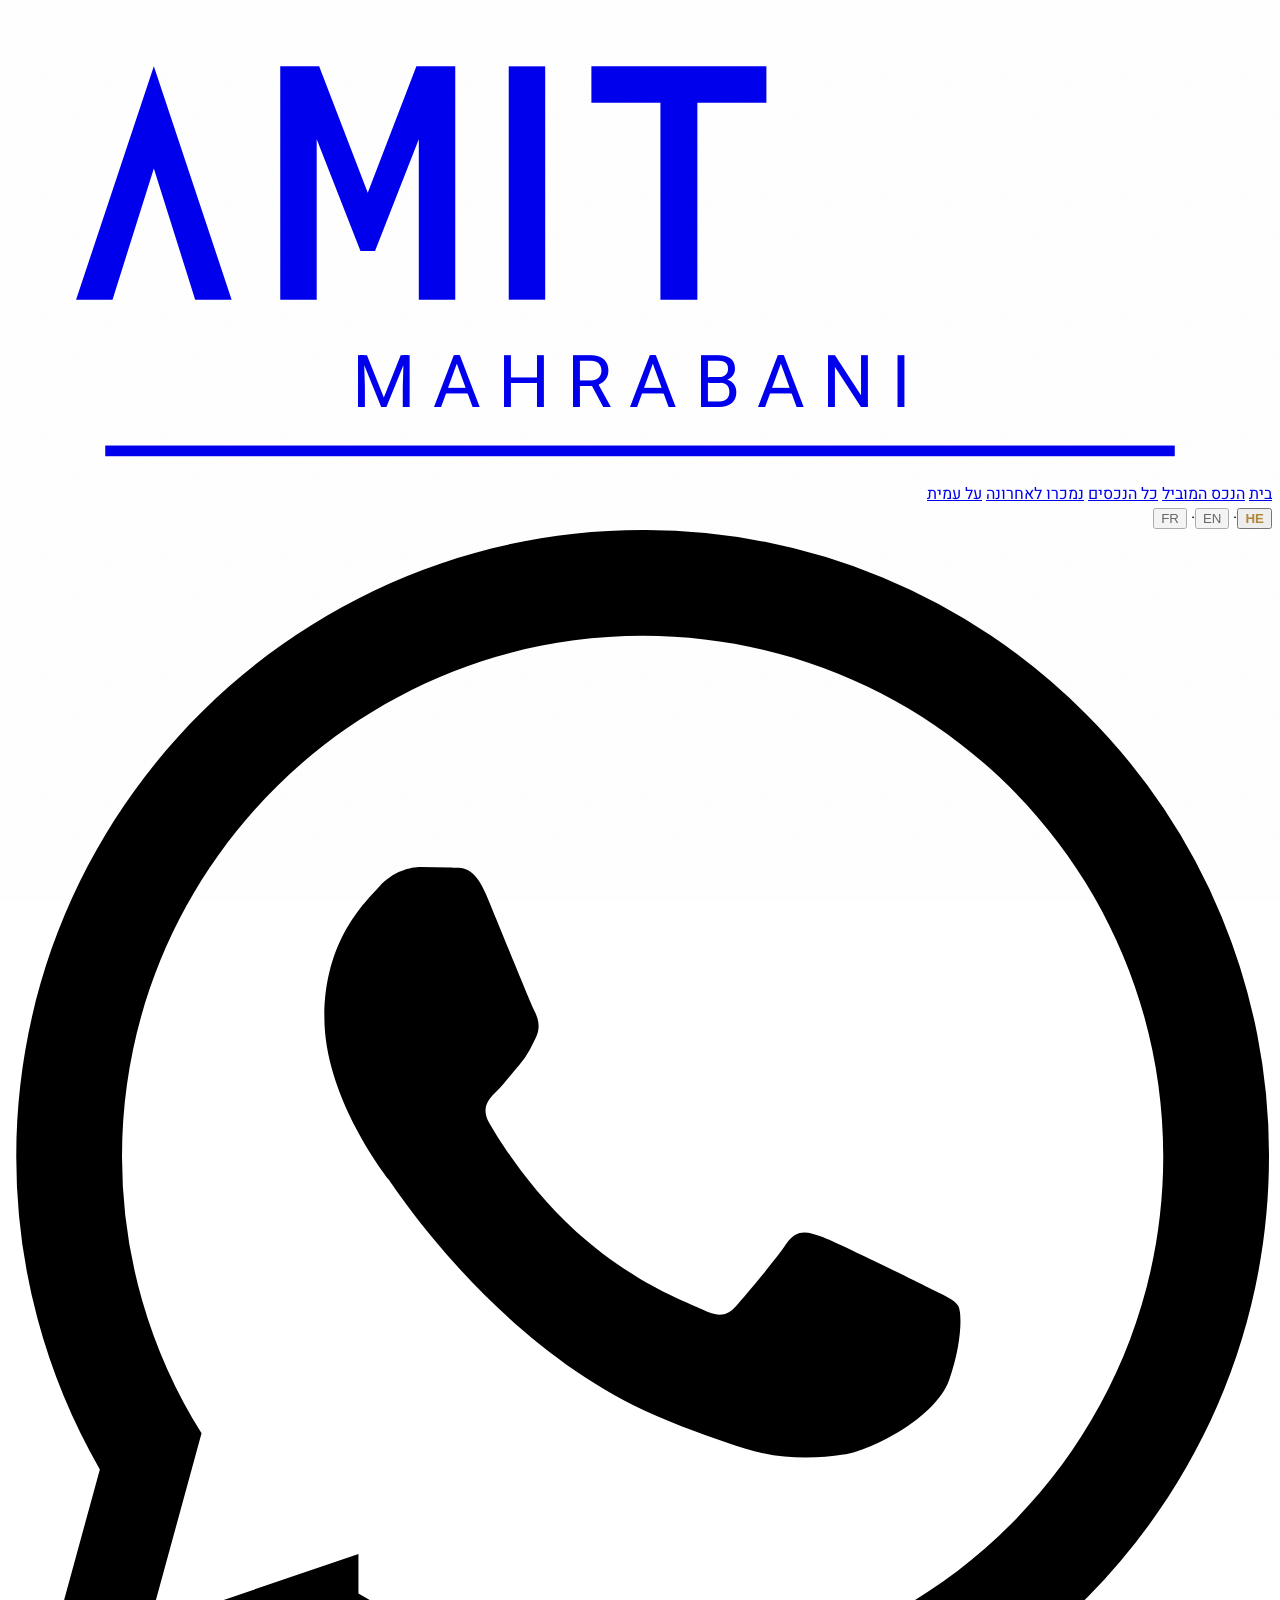
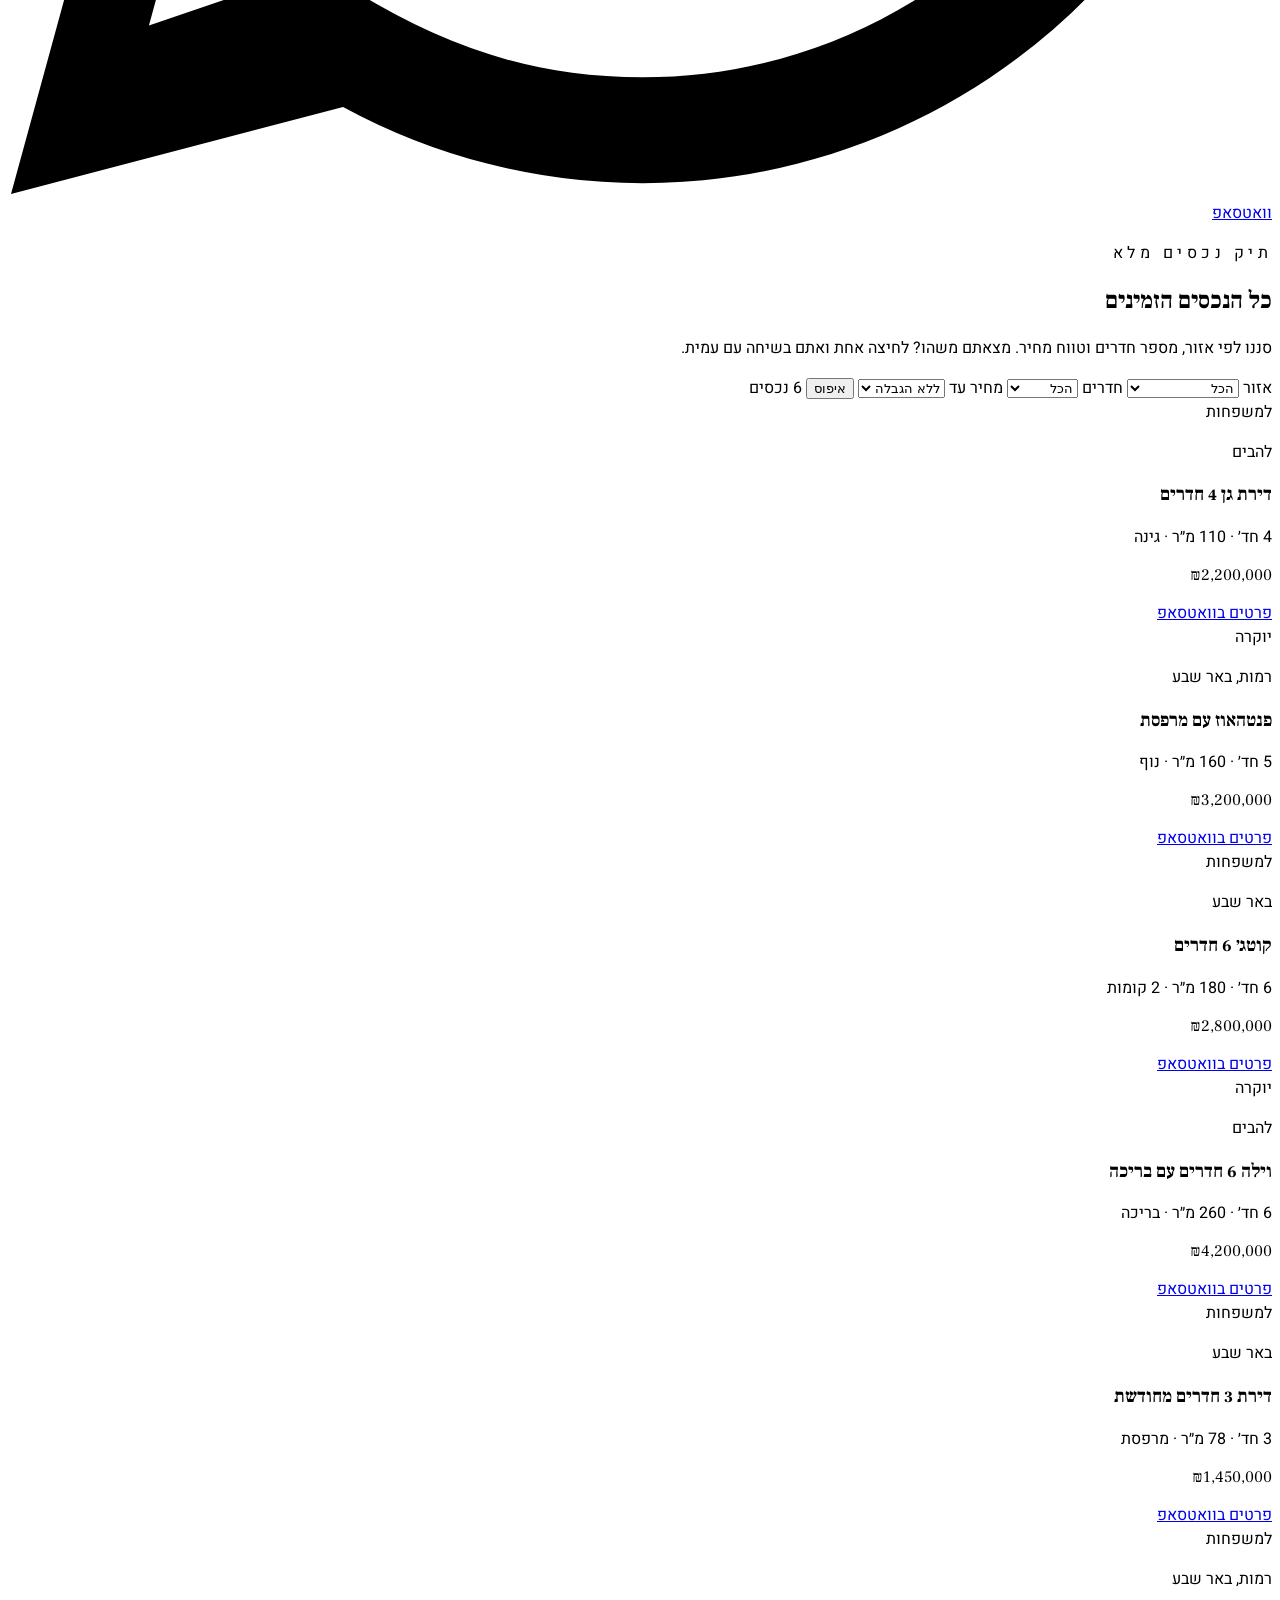
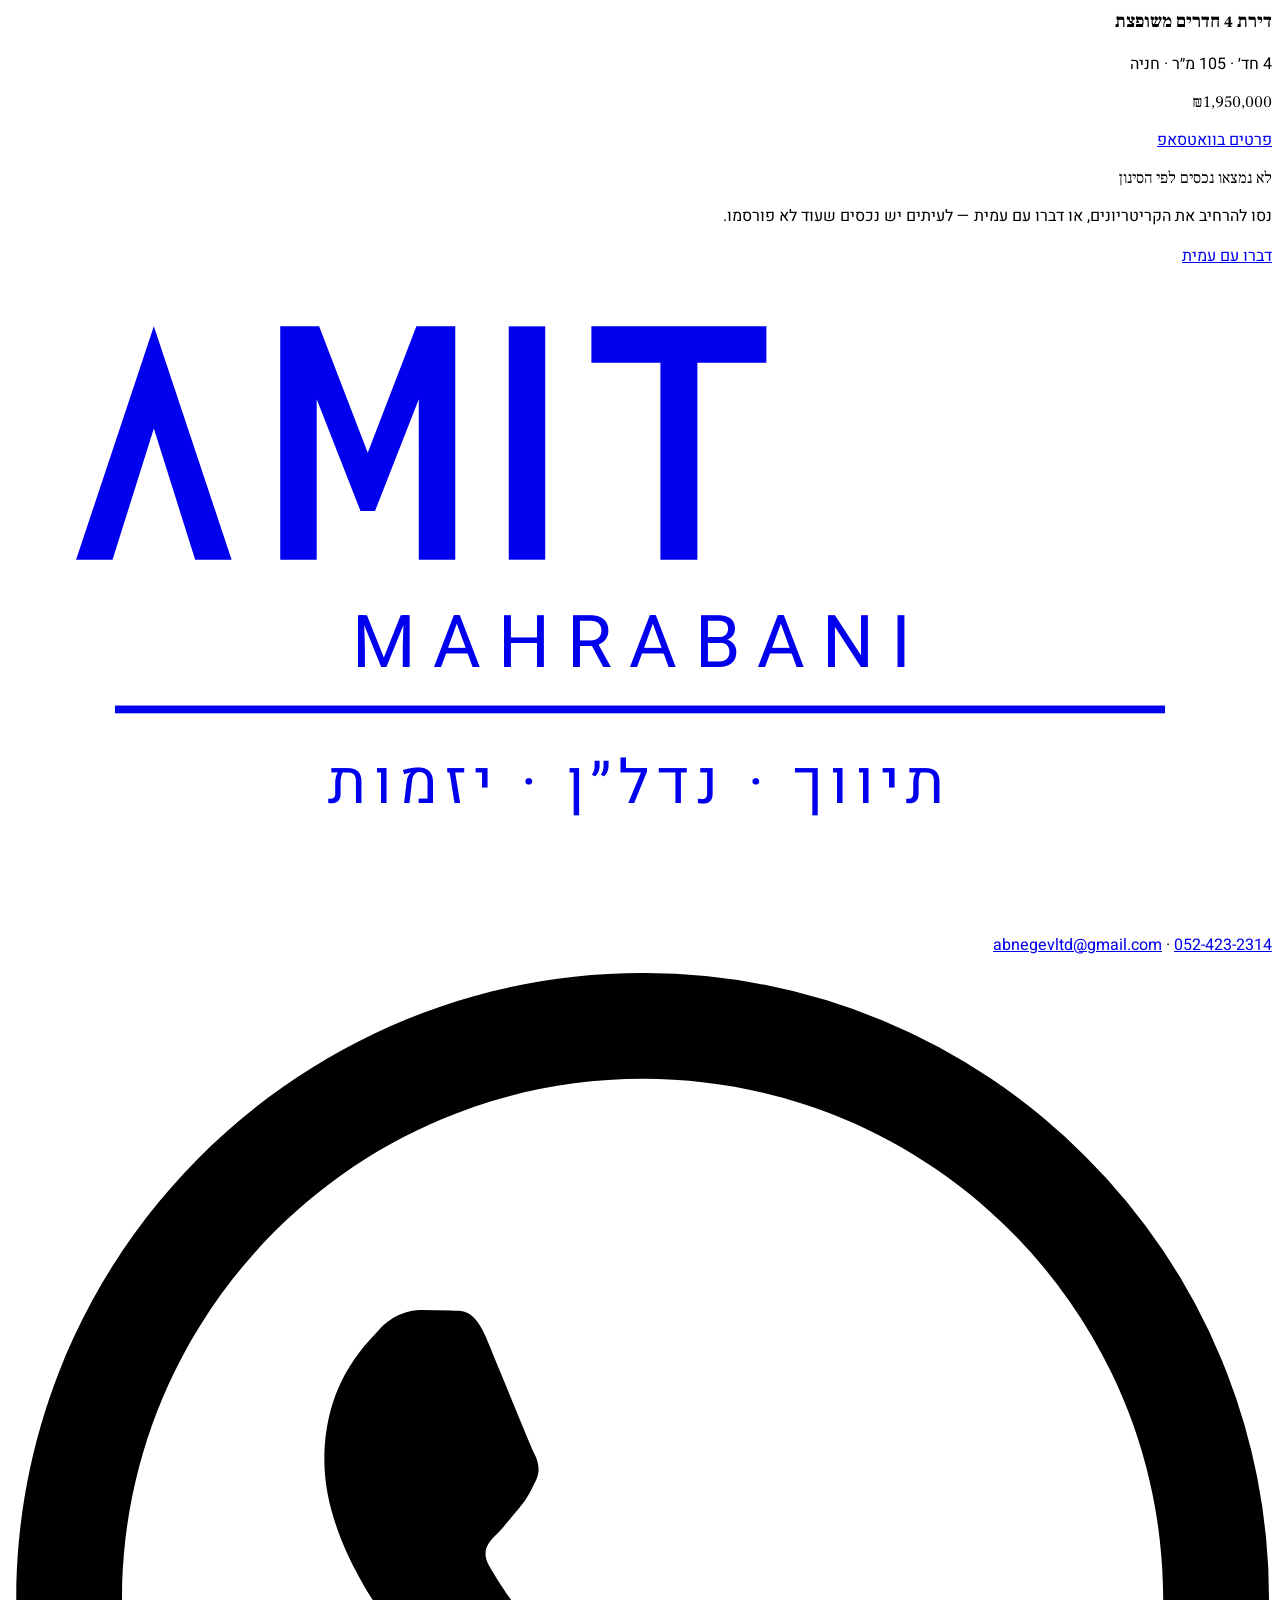
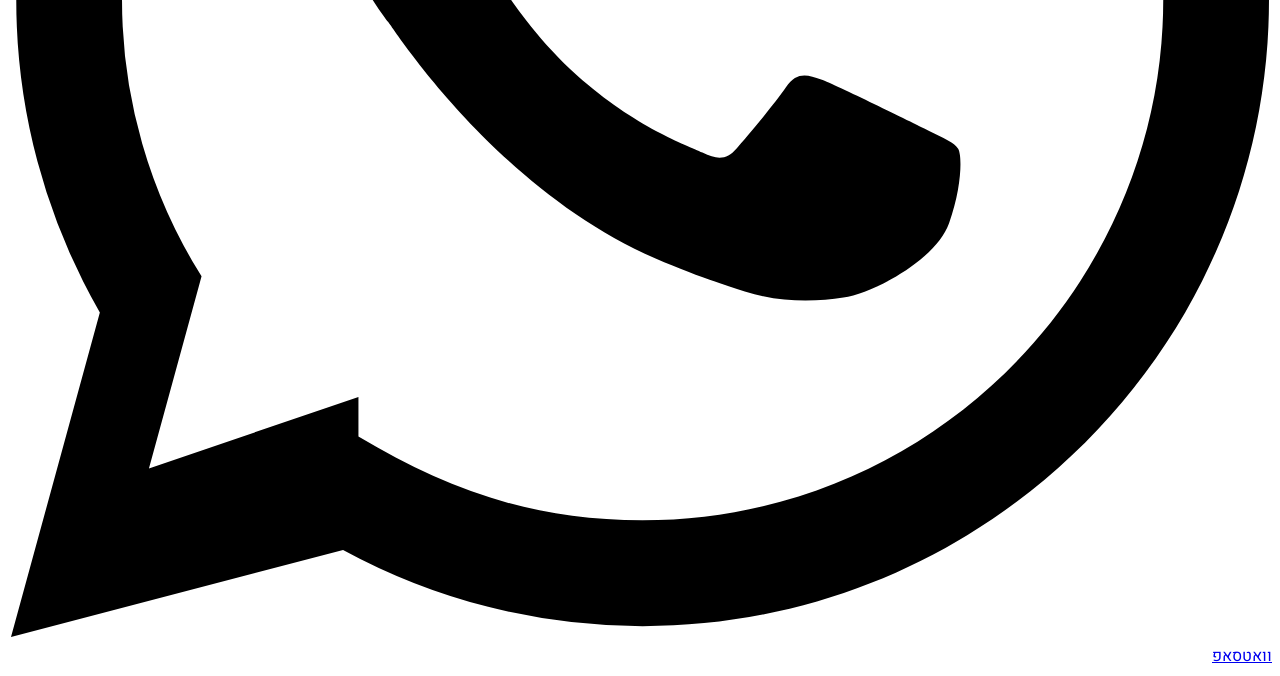
==== listings.html @ 1c0481a1 "Ivory editorial redesign + real logo/tagline + Jerusalem skyline" ====
<!DOCTYPE html>
<html lang="he" dir="rtl">
<head>
  <meta charset="UTF-8" />
  <meta name="viewport" content="width=device-width, initial-scale=1.0" />
  <title>כל הנכסים — עמית מהרבני נדל״ן</title>
  <meta name="description" content="כל הנכסים הזמינים למכירה בלהבים, רמות ובאר שבע. סינון לפי אזור, חדרים ומחיר." />

  <script src="https://cdn.tailwindcss.com"></script>
  <link rel="preconnect" href="https://fonts.googleapis.com" />
  <link rel="preconnect" href="https://fonts.gstatic.com" crossorigin />
  <link href="https://fonts.googleapis.com/css2?family=Frank+Ruhl+Libre:wght@400;500;700;900&family=Heebo:wght@300;400;500;700&family=Cormorant+Garamond:wght@500;600;700&display=swap" rel="stylesheet" />
  <script>
    tailwind.config = { theme: { extend: {
      colors: { ink:'#1c1a17', sand:'#f4efe7', stone:'#e7ddcd', gold:'#b08938', 'gold-d':'#8c6c2a', olive:'#4a4a3c' },
      fontFamily: { display:['"Frank Ruhl Libre"','serif'], body:['"Heebo"','sans-serif'] },
    } } };
  </script>
  <style>
    body{font-family:'Heebo',sans-serif;}
    .font-display{font-family:'Frank Ruhl Libre',serif;}
    html[lang="en"] .font-display, html[lang="fr"] .font-display{font-family:'Cormorant Garamond',serif;}
    .grain::before{content:"";position:absolute;inset:0;pointer-events:none;background-image:url("data:image/svg+xml,%3Csvg xmlns='http://www.w3.org/2000/svg' width='120' height='120'%3E%3Cfilter id='n'%3E%3CfeTurbulence type='fractalNoise' baseFrequency='0.85' numOctaves='3'/%3E%3C/filter%3E%3Crect width='100%25' height='100%25' filter='url(%23n)' opacity='0.04'/%3E%3C/svg%3E");mix-blend-mode:multiply;}
    .hairline{letter-spacing:.28em;}
    .lang-btn{opacity:.6;} .lang-btn.active{opacity:1;font-weight:700;color:#b08938;}
  </style>
</head>

<body class="bg-sand text-ink antialiased">

  <!-- NAV -->
  <header class="sticky top-0 z-40 border-b border-stone bg-sand/95 text-ink backdrop-blur">
    <div class="mx-auto flex max-w-7xl items-center justify-between px-5 py-3 md:px-8">
      <a href="index.html" aria-label="עמית מהרבני נדל״ן" class="block">
        <svg viewBox="0 0 260 96" class="h-12 w-auto" fill="currentColor" aria-hidden="true"><g><path d="M14 60 L30 12 L46 60 L38.5 60 L30 33 L21.5 60 Z"/><path d="M56 60 L56 12 L64 12 L74 38 L84 12 L92 12 L92 60 L84.5 60 L84.5 27 L75.5 50 L72.5 50 L63.5 27 L63.5 60 Z"/><rect x="103" y="12" width="7.5" height="48"/><path d="M120 12 L156 12 L156 19.5 L141.8 19.5 L141.8 60 L134.2 60 L134.2 19.5 L120 19.5 Z"/></g><text x="130" y="82" text-anchor="middle" font-family="'Futura','Century Gothic','Heebo',sans-serif" font-size="15" letter-spacing="3.5">MAHRABANI</text><rect x="20" y="90" width="220" height="2.2"/></svg>
      </a>
      <nav class="hidden items-center gap-7 text-sm md:flex">
        <a href="index.html" class="hover:text-gold transition" data-i18n="nav.home">בית</a>
        <a href="index.html#flagship" class="hover:text-gold transition" data-i18n="nav.flagship">הנכס המוביל</a>
        <a href="listings.html" class="font-semibold text-gold" data-i18n="nav.all">כל הנכסים</a>
        <a href="index.html#sold" class="hover:text-gold transition" data-i18n="nav.sold">נמכרו לאחרונה</a>
        <a href="index.html#about" class="hover:text-gold transition" data-i18n="nav.about">על עמית</a>
      </nav>
      <div class="flex items-center gap-4">
        <div class="flex items-center gap-2 text-xs" id="lang-switch">
          <button class="lang-btn" data-lang="he">HE</button><span class="opacity-30">·</span>
          <button class="lang-btn" data-lang="en">EN</button><span class="opacity-30">·</span>
          <button class="lang-btn" data-lang="fr">FR</button>
        </div>
        <a href="#" data-wa-main target="_blank" rel="noopener" class="hidden items-center gap-2 rounded-full bg-[#25D366] px-5 py-2.5 text-sm font-medium text-white shadow-lg shadow-black/10 transition hover:brightness-105 sm:inline-flex">
          <svg viewBox="0 0 24 24" class="h-5 w-5 fill-current"><path d="M.057 24l1.687-6.163a11.867 11.867 0 01-1.587-5.946C.16 5.335 5.495 0 12.05 0a11.817 11.817 0 018.413 3.488 11.824 11.824 0 013.48 8.414c-.003 6.557-5.338 11.892-11.893 11.892a11.9 11.9 0 01-5.688-1.448L.057 24zm6.597-3.807c1.676.995 3.276 1.591 5.392 1.592 5.448 0 9.886-4.434 9.889-9.885.002-5.462-4.415-9.89-9.881-9.892-5.452 0-9.887 4.434-9.889 9.884a9.86 9.86 0 001.51 5.26l-.999 3.648 3.978-1.359zm11.387-5.464c-.074-.124-.272-.198-.57-.347-.297-.149-1.758-.868-2.031-.967-.272-.099-.47-.149-.669.149-.198.297-.768.967-.941 1.165-.173.198-.347.223-.644.074-.297-.149-1.255-.462-2.39-1.475-.883-.788-1.48-1.761-1.653-2.059-.173-.297-.018-.458.13-.606.134-.133.297-.347.446-.521.151-.172.2-.296.3-.495.099-.198.05-.372-.025-.521-.075-.148-.669-1.611-.916-2.206-.242-.579-.487-.501-.669-.51l-.57-.01c-.198 0-.52.074-.792.372s-1.04 1.016-1.04 2.479 1.065 2.876 1.213 3.074c.149.198 2.095 3.2 5.076 4.487.71.306 1.263.489 1.694.626.712.226 1.36.194 1.872.118.571-.085 1.758-.719 2.006-1.413.248-.695.248-1.29.173-1.414z"/></svg>
          <span data-i18n="nav.waShort">וואטסאפ</span>
        </a>
      </div>
    </div>
  </header>

  <!-- PAGE HEADER — light editorial -->
  <section class="relative grain border-b border-stone bg-sand py-14 md:py-20">
    <div class="mx-auto max-w-7xl px-5 md:px-8">
      <p class="hairline mb-3 text-xs font-medium uppercase text-gold" data-i18n="ll.kicker">תיק נכסים מלא</p>
      <h1 class="font-display text-4xl font-bold text-ink md:text-5xl" data-i18n="ll.title">כל הנכסים הזמינים</h1>
      <div class="mt-5 h-px w-14 bg-gold"></div>
      <p class="mt-5 max-w-2xl text-olive" data-i18n="ll.sub">סננו לפי אזור, מספר חדרים וטווח מחיר. מצאתם משהו? לחיצה אחת ואתם בשיחה עם עמית.</p>
    </div>
  </section>

  <!-- FILTER BAR -->
  <div class="sticky top-[72px] z-30 border-b border-stone bg-sand/95 backdrop-blur">
    <div class="mx-auto flex max-w-7xl flex-wrap items-end gap-4 px-5 py-4 md:px-8">
      <label class="flex flex-col gap-1 text-xs font-medium text-olive" data-i18n="ll.f.area">אזור
        <select id="f-area" class="min-w-[150px] rounded-lg border border-stone bg-white px-3 py-2 text-sm text-ink">
          <option value="" data-i18n="ll.all">הכל</option>
          <option value="lehavim" data-i18n="area.lehavim">להבים</option>
          <option value="ramot" data-i18n="area.ramot">רמות, באר שבע</option>
          <option value="beersheva" data-i18n="area.beersheva">באר שבע</option>
        </select>
      </label>
      <label class="flex flex-col gap-1 text-xs font-medium text-olive" data-i18n="ll.f.rooms">חדרים
        <select id="f-rooms" class="min-w-[120px] rounded-lg border border-stone bg-white px-3 py-2 text-sm text-ink">
          <option value="" data-i18n="ll.all">הכל</option>
          <option value="3" data-i18n="ll.rooms3">3 ומעלה</option>
          <option value="4" data-i18n="ll.rooms4">4 ומעלה</option>
          <option value="5" data-i18n="ll.rooms5">5 ומעלה</option>
          <option value="6" data-i18n="ll.rooms6">6 ומעלה</option>
        </select>
      </label>
      <label class="flex flex-col gap-1 text-xs font-medium text-olive" data-i18n="ll.f.price">מחיר עד
        <select id="f-price" class="min-w-[150px] rounded-lg border border-stone bg-white px-3 py-2 text-sm text-ink">
          <option value="" data-i18n="ll.nolimit">ללא הגבלה</option>
          <option value="1800000">₪1.8M</option><option value="2500000">₪2.5M</option>
          <option value="3500000">₪3.5M</option><option value="5000000">₪5M</option>
        </select>
      </label>
      <button id="f-reset" class="rounded-lg border border-stone bg-white px-4 py-2 text-sm font-medium transition hover:border-gold hover:text-gold" data-i18n="ll.reset">איפוס</button>
      <span id="count" class="ms-auto self-center text-sm text-olive"></span>
    </div>
  </div>

  <!-- GRID -->
  <main class="bg-white py-12 md:py-16">
    <div class="mx-auto max-w-7xl px-5 md:px-8">
      <div id="grid" class="grid gap-6 sm:grid-cols-2 lg:grid-cols-3">

        <article class="prop group overflow-hidden rounded-2xl bg-sand ring-1 ring-stone transition hover:-translate-y-1 hover:shadow-2xl hover:shadow-ink/10" data-area="lehavim" data-rooms="4" data-price="2200000">
          <div class="relative aspect-[4/3] overflow-hidden"><img src="https://images.unsplash.com/photo-1570129477492-45c003edd2be?q=80&w=1200&auto=format&fit=crop" alt="" class="h-full w-full object-cover transition duration-500 group-hover:scale-105" /><span class="absolute top-3 right-3 rounded-full bg-gold px-3 py-1 text-xs font-semibold text-white" data-i18n="tag.family">למשפחות</span></div>
          <div class="p-5"><p class="text-xs text-gold" data-i18n="area.lehavim">להבים</p><h3 class="mt-1 font-display text-xl font-bold" data-i18n="p1.t">דירת גן 4 חדרים</h3><div class="mt-3 text-sm text-olive" data-i18n="p1.s">4 חד׳ · 110 מ״ר · גינה</div><p class="mt-2 font-display text-lg font-bold">₪2,200,000</p><a href="#" data-wa-main target="_blank" rel="noopener" class="mt-4 inline-flex w-full items-center justify-center gap-2 rounded-full bg-[#25D366] py-2.5 text-sm font-semibold text-white transition hover:brightness-105" data-i18n="card.cta">פרטים בוואטסאפ</a></div>
        </article>

        <article class="prop group overflow-hidden rounded-2xl bg-sand ring-1 ring-stone transition hover:-translate-y-1 hover:shadow-2xl hover:shadow-ink/10" data-area="ramot" data-rooms="5" data-price="3200000">
          <div class="relative aspect-[4/3] overflow-hidden"><img src="https://images.unsplash.com/photo-1605276374104-dee2a0ed3cd6?q=80&w=1200&auto=format&fit=crop" alt="" class="h-full w-full object-cover transition duration-500 group-hover:scale-105" /><span class="absolute top-3 right-3 rounded-full bg-ink px-3 py-1 text-xs font-semibold text-white" data-i18n="tag.luxury">יוקרה</span></div>
          <div class="p-5"><p class="text-xs text-gold" data-i18n="area.ramot">רמות, באר שבע</p><h3 class="mt-1 font-display text-xl font-bold" data-i18n="p2.t">פנטהאוז עם מרפסת</h3><div class="mt-3 text-sm text-olive" data-i18n="p2.s">5 חד׳ · 160 מ״ר · נוף</div><p class="mt-2 font-display text-lg font-bold">₪3,200,000</p><a href="#" data-wa-main target="_blank" rel="noopener" class="mt-4 inline-flex w-full items-center justify-center gap-2 rounded-full bg-[#25D366] py-2.5 text-sm font-semibold text-white transition hover:brightness-105" data-i18n="card.cta">פרטים בוואטסאפ</a></div>
        </article>

        <article class="prop group overflow-hidden rounded-2xl bg-sand ring-1 ring-stone transition hover:-translate-y-1 hover:shadow-2xl hover:shadow-ink/10" data-area="beersheva" data-rooms="6" data-price="2800000">
          <div class="relative aspect-[4/3] overflow-hidden"><img src="https://images.unsplash.com/photo-1580587771525-78b9dba3b914?q=80&w=1200&auto=format&fit=crop" alt="" class="h-full w-full object-cover transition duration-500 group-hover:scale-105" /><span class="absolute top-3 right-3 rounded-full bg-gold px-3 py-1 text-xs font-semibold text-white" data-i18n="tag.family">למשפחות</span></div>
          <div class="p-5"><p class="text-xs text-gold" data-i18n="area.beersheva">באר שבע</p><h3 class="mt-1 font-display text-xl font-bold" data-i18n="p3.t">קוטג׳ 6 חדרים</h3><div class="mt-3 text-sm text-olive" data-i18n="p3.s">6 חד׳ · 180 מ״ר · 2 קומות</div><p class="mt-2 font-display text-lg font-bold">₪2,800,000</p><a href="#" data-wa-main target="_blank" rel="noopener" class="mt-4 inline-flex w-full items-center justify-center gap-2 rounded-full bg-[#25D366] py-2.5 text-sm font-semibold text-white transition hover:brightness-105" data-i18n="card.cta">פרטים בוואטסאפ</a></div>
        </article>

        <article class="prop group overflow-hidden rounded-2xl bg-sand ring-1 ring-stone transition hover:-translate-y-1 hover:shadow-2xl hover:shadow-ink/10" data-area="lehavim" data-rooms="6" data-price="4200000">
          <div class="relative aspect-[4/3] overflow-hidden"><img src="https://images.unsplash.com/photo-1613490493576-7fde63acd811?q=80&w=1200&auto=format&fit=crop" alt="" class="h-full w-full object-cover transition duration-500 group-hover:scale-105" /><span class="absolute top-3 right-3 rounded-full bg-ink px-3 py-1 text-xs font-semibold text-white" data-i18n="tag.luxury">יוקרה</span></div>
          <div class="p-5"><p class="text-xs text-gold" data-i18n="area.lehavim">להבים</p><h3 class="mt-1 font-display text-xl font-bold" data-i18n="p4.t">וילה 6 חדרים עם בריכה</h3><div class="mt-3 text-sm text-olive" data-i18n="p4.s">6 חד׳ · 260 מ״ר · בריכה</div><p class="mt-2 font-display text-lg font-bold">₪4,200,000</p><a href="#" data-wa-main target="_blank" rel="noopener" class="mt-4 inline-flex w-full items-center justify-center gap-2 rounded-full bg-[#25D366] py-2.5 text-sm font-semibold text-white transition hover:brightness-105" data-i18n="card.cta">פרטים בוואטסאפ</a></div>
        </article>

        <article class="prop group overflow-hidden rounded-2xl bg-sand ring-1 ring-stone transition hover:-translate-y-1 hover:shadow-2xl hover:shadow-ink/10" data-area="beersheva" data-rooms="3" data-price="1450000">
          <div class="relative aspect-[4/3] overflow-hidden"><img src="https://images.unsplash.com/photo-1502672260266-1c1ef2d93688?q=80&w=1200&auto=format&fit=crop" alt="" class="h-full w-full object-cover transition duration-500 group-hover:scale-105" /><span class="absolute top-3 right-3 rounded-full bg-gold px-3 py-1 text-xs font-semibold text-white" data-i18n="tag.family">למשפחות</span></div>
          <div class="p-5"><p class="text-xs text-gold" data-i18n="area.beersheva">באר שבע</p><h3 class="mt-1 font-display text-xl font-bold" data-i18n="p5.t">דירת 3 חדרים מחודשת</h3><div class="mt-3 text-sm text-olive" data-i18n="p5.s">3 חד׳ · 78 מ״ר · מרפסת</div><p class="mt-2 font-display text-lg font-bold">₪1,450,000</p><a href="#" data-wa-main target="_blank" rel="noopener" class="mt-4 inline-flex w-full items-center justify-center gap-2 rounded-full bg-[#25D366] py-2.5 text-sm font-semibold text-white transition hover:brightness-105" data-i18n="card.cta">פרטים בוואטסאפ</a></div>
        </article>

        <article class="prop group overflow-hidden rounded-2xl bg-sand ring-1 ring-stone transition hover:-translate-y-1 hover:shadow-2xl hover:shadow-ink/10" data-area="ramot" data-rooms="4" data-price="1950000">
          <div class="relative aspect-[4/3] overflow-hidden"><img src="https://images.unsplash.com/photo-1493809842364-78817add7ffb?q=80&w=1200&auto=format&fit=crop" alt="" class="h-full w-full object-cover transition duration-500 group-hover:scale-105" /><span class="absolute top-3 right-3 rounded-full bg-gold px-3 py-1 text-xs font-semibold text-white" data-i18n="tag.family">למשפחות</span></div>
          <div class="p-5"><p class="text-xs text-gold" data-i18n="area.ramot">רמות, באר שבע</p><h3 class="mt-1 font-display text-xl font-bold" data-i18n="p6.t">דירת 4 חדרים משופצת</h3><div class="mt-3 text-sm text-olive" data-i18n="p6.s">4 חד׳ · 105 מ״ר · חניה</div><p class="mt-2 font-display text-lg font-bold">₪1,950,000</p><a href="#" data-wa-main target="_blank" rel="noopener" class="mt-4 inline-flex w-full items-center justify-center gap-2 rounded-full bg-[#25D366] py-2.5 text-sm font-semibold text-white transition hover:brightness-105" data-i18n="card.cta">פרטים בוואטסאפ</a></div>
        </article>
      </div>

      <div id="empty" class="hidden py-16 text-center">
        <p class="font-display text-2xl font-bold" data-i18n="ll.empty.t">לא נמצאו נכסים לפי הסינון</p>
        <p class="mt-2 text-olive" data-i18n="ll.empty.s">נסו להרחיב את הקריטריונים, או דברו עם עמית — לעיתים יש נכסים שעוד לא פורסמו.</p>
        <a href="#" data-wa-main target="_blank" rel="noopener" class="mt-6 inline-flex items-center gap-2 rounded-full bg-[#25D366] px-7 py-3.5 text-sm font-semibold text-white transition hover:brightness-105" data-i18n="ll.empty.cta">דברו עם עמית</a>
      </div>
    </div>
  </main>

  <!-- FOOTER -->
  <footer class="bg-ink py-12 text-sand/70">
    <div class="mx-auto flex max-w-7xl flex-col items-center justify-between gap-4 px-5 text-center md:flex-row md:px-8">
      <a href="index.html"><svg viewBox="0 0 260 132" class="h-16 w-auto text-sand" fill="currentColor" aria-label="עמית מהרבני נדל״ן · תיווך · נדל״ן · יזמות"><g><path d="M14 60 L30 12 L46 60 L38.5 60 L30 33 L21.5 60 Z"/><path d="M56 60 L56 12 L64 12 L74 38 L84 12 L92 12 L92 60 L84.5 60 L84.5 27 L75.5 50 L72.5 50 L63.5 27 L63.5 60 Z"/><rect x="103" y="12" width="7.5" height="48"/><path d="M120 12 L156 12 L156 19.5 L141.8 19.5 L141.8 60 L134.2 60 L134.2 19.5 L120 19.5 Z"/></g><text x="130" y="82" text-anchor="middle" font-family="'Futura','Century Gothic','Heebo',sans-serif" font-size="15" letter-spacing="3.5">MAHRABANI</text><rect x="22" y="90" width="216" height="1.6"/><text x="130" y="110" text-anchor="middle" font-family="'Heebo',sans-serif" font-size="12.5" letter-spacing="1.5" direction="rtl">תיווך · נדל״ן · יזמות</text></svg></a>
      <p class="text-xs"><a href="tel:+972524232314" class="hover:text-sand">052-423-2314</a> · <a href="mailto:abnegevltd@gmail.com" class="hover:text-sand">abnegevltd@gmail.com</a></p>
    </div>
  </footer>

  <!-- STICKY MOBILE WHATSAPP -->
  <a href="#" data-wa-main target="_blank" rel="noopener" aria-label="WhatsApp" class="fixed bottom-5 left-5 z-50 flex items-center gap-2 rounded-full bg-[#25D366] px-5 py-3.5 text-sm font-semibold text-white shadow-2xl shadow-black/30 transition hover:scale-105 md:hidden">
    <svg viewBox="0 0 24 24" class="h-6 w-6 fill-current"><path d="M.057 24l1.687-6.163a11.867 11.867 0 01-1.587-5.946C.16 5.335 5.495 0 12.05 0a11.817 11.817 0 018.413 3.488 11.824 11.824 0 013.48 8.414c-.003 6.557-5.338 11.892-11.893 11.892a11.9 11.9 0 01-5.688-1.448L.057 24zm6.597-3.807c1.676.995 3.276 1.591 5.392 1.592 5.448 0 9.886-4.434 9.889-9.885.002-5.462-4.415-9.89-9.881-9.892-5.452 0-9.887 4.434-9.889 9.884a9.86 9.86 0 001.51 5.26l-.999 3.648 3.978-1.359zm11.387-5.464c-.074-.124-.272-.198-.57-.347-.297-.149-1.758-.868-2.031-.967-.272-.099-.47-.149-.669.149-.198.297-.768.967-.941 1.165-.173.198-.347.223-.644.074-.297-.149-1.255-.462-2.39-1.475-.883-.788-1.48-1.761-1.653-2.059-.173-.297-.018-.458.13-.606.134-.133.297-.347.446-.521.151-.172.2-.296.3-.495.099-.198.05-.372-.025-.521-.075-.148-.669-1.611-.916-2.206-.242-.579-.487-.501-.669-.51l-.57-.01c-.198 0-.52.074-.792.372s-1.04 1.016-1.04 2.479 1.065 2.876 1.213 3.074c.149.198 2.095 3.2 5.076 4.487.71.306 1.263.489 1.694.626.712.226 1.36.194 1.872.118.571-.085 1.758-.719 2.006-1.413.248-.695.248-1.29.173-1.414z"/></svg>
    <span data-i18n="nav.waShort">וואטסאפ</span>
  </a>

  <script>
    const PHONE='972524232314';
    const I18N={
      he:{dir:'rtl','nav.home':'בית','nav.flagship':'הנכס המוביל','nav.all':'כל הנכסים','nav.sold':'נמכרו לאחרונה','nav.about':'על עמית','nav.waShort':'וואטסאפ',
        'll.kicker':'תיק נכסים מלא','ll.title':'כל הנכסים הזמינים','ll.sub':'סננו לפי אזור, מספר חדרים וטווח מחיר. מצאתם משהו? לחיצה אחת ואתם בשיחה עם עמית.',
        'll.f.area':'אזור','ll.f.rooms':'חדרים','ll.f.price':'מחיר עד','ll.all':'הכל','ll.nolimit':'ללא הגבלה','ll.reset':'איפוס','ll.rooms3':'3 ומעלה','ll.rooms4':'4 ומעלה','ll.rooms5':'5 ומעלה','ll.rooms6':'6 ומעלה',
        'tag.family':'למשפחות','tag.luxury':'יוקרה','area.lehavim':'להבים','area.ramot':'רמות, באר שבע','area.beersheva':'באר שבע','card.cta':'פרטים בוואטסאפ',
        'p1.t':'דירת גן 4 חדרים','p1.s':'4 חד׳ · 110 מ״ר · גינה','p2.t':'פנטהאוז עם מרפסת','p2.s':'5 חד׳ · 160 מ״ר · נוף','p3.t':'קוטג׳ 6 חדרים','p3.s':'6 חד׳ · 180 מ״ר · 2 קומות','p4.t':'וילה 6 חדרים עם בריכה','p4.s':'6 חד׳ · 260 מ״ר · בריכה','p5.t':'דירת 3 חדרים מחודשת','p5.s':'3 חד׳ · 78 מ״ר · מרפסת','p6.t':'דירת 4 חדרים משופצת','p6.s':'4 חד׳ · 105 מ״ר · חניה',
        'll.count':'נכסים','ll.empty.t':'לא נמצאו נכסים לפי הסינון','ll.empty.s':'נסו להרחיב את הקריטריונים, או דברו עם עמית — לעיתים יש נכסים שעוד לא פורסמו.','ll.empty.cta':'דברו עם עמית','wa.main':'היי, ראיתי את דף הנכסים ואשמח לקבל פרטים נוספים.'},
      en:{dir:'ltr','nav.home':'Home','nav.flagship':'Featured','nav.all':'All Listings','nav.sold':'Recently Sold','nav.about':'About','nav.waShort':'WhatsApp',
        'll.kicker':'Full portfolio','ll.title':'All available listings','ll.sub':'Filter by area, rooms, and price. Found something? One click and you’re chatting with Amit.',
        'll.f.area':'Area','ll.f.rooms':'Rooms','ll.f.price':'Max price','ll.all':'All','ll.nolimit':'No limit','ll.reset':'Reset','ll.rooms3':'3+','ll.rooms4':'4+','ll.rooms5':'5+','ll.rooms6':'6+',
        'tag.family':'For families','tag.luxury':'Luxury','area.lehavim':'Lehavim','area.ramot':'Ramot, Be’er Sheva','area.beersheva':'Be’er Sheva','card.cta':'Details on WhatsApp',
        'p1.t':'4-room garden apartment','p1.s':'4 rooms · 110 m² · garden','p2.t':'Penthouse with terrace','p2.s':'5 rooms · 160 m² · view','p3.t':'6-room cottage','p3.s':'6 rooms · 180 m² · 2 floors','p4.t':'6-room villa with pool','p4.s':'6 rooms · 260 m² · pool','p5.t':'Renovated 3-room apartment','p5.s':'3 rooms · 78 m² · balcony','p6.t':'Renovated 4-room apartment','p6.s':'4 rooms · 105 m² · parking',
        'll.count':'listings','ll.empty.t':'No listings match your filters','ll.empty.s':'Try broadening the criteria, or talk to Amit — some properties aren’t listed yet.','ll.empty.cta':'Talk to Amit','wa.main':'Hi, I saw the property page and would love to get more details.'},
      fr:{dir:'ltr','nav.home':'Accueil','nav.flagship':'En vedette','nav.all':'Tous les biens','nav.sold':'Vendus récemment','nav.about':'À propos','nav.waShort':'WhatsApp',
        'll.kicker':'Portefeuille complet','ll.title':'Tous les biens disponibles','ll.sub':'Filtrez par secteur, pièces et prix. Un bien vous plaît ? Un clic et vous discutez avec Amit.',
        'll.f.area':'Secteur','ll.f.rooms':'Pièces','ll.f.price':'Prix max','ll.all':'Tous','ll.nolimit':'Sans limite','ll.reset':'Réinitialiser','ll.rooms3':'3+','ll.rooms4':'4+','ll.rooms5':'5+','ll.rooms6':'6+',
        'tag.family':'Pour familles','tag.luxury':'Luxe','area.lehavim':'Lehavim','area.ramot':'Ramot, Beer-Sheva','area.beersheva':'Beer-Sheva','card.cta':'Détails sur WhatsApp',
        'p1.t':'Appartement jardin 4 pièces','p1.s':'4 pièces · 110 m² · jardin','p2.t':'Penthouse avec terrasse','p2.s':'5 pièces · 160 m² · vue','p3.t':'Cottage 6 pièces','p3.s':'6 pièces · 180 m² · 2 étages','p4.t':'Villa 6 pièces avec piscine','p4.s':'6 pièces · 260 m² · piscine','p5.t':'Appartement 3 pièces rénové','p5.s':'3 pièces · 78 m² · balcon','p6.t':'Appartement 4 pièces rénové','p6.s':'4 pièces · 105 m² · parking',
        'll.count':'biens','ll.empty.t':'Aucun bien ne correspond aux filtres','ll.empty.s':'Élargissez les critères, ou parlez à Amit — certains biens ne sont pas encore publiés.','ll.empty.cta':'Parlez à Amit','wa.main':'Bonjour, j’ai vu la page des biens et j’aimerais recevoir plus de détails.'}
    };
    let lang=localStorage.getItem('amit_lang')||'he';
    const waLink=m=>'https://wa.me/'+PHONE+'?text='+encodeURIComponent(m);
    function setLang(l){ if(!I18N[l])l='he'; lang=l; localStorage.setItem('amit_lang',l);
      const d=I18N[l]; document.documentElement.lang=l; document.documentElement.dir=d.dir;
      document.querySelectorAll('[data-i18n]').forEach(el=>{const k=el.getAttribute('data-i18n'); if(d[k]!=null){ if(el.children.length){ el.childNodes[0].nodeValue=d[k]+' '; } else { el.textContent=d[k]; } }});
      document.querySelectorAll('[data-wa-main]').forEach(a=>a.href=waLink(d['wa.main']));
      document.querySelectorAll('#lang-switch .lang-btn').forEach(b=>b.classList.toggle('active',b.dataset.lang===l));
      apply();
    }
    document.querySelectorAll('#lang-switch .lang-btn').forEach(b=>b.addEventListener('click',()=>setLang(b.dataset.lang)));

    // filters
    const area=document.getElementById('f-area'),rooms=document.getElementById('f-rooms'),price=document.getElementById('f-price'),
          reset=document.getElementById('f-reset'),cards=[...document.querySelectorAll('.prop')],count=document.getElementById('count'),empty=document.getElementById('empty');
    function apply(){ const a=area.value,r=rooms.value?+rooms.value:0,p=price.value?+price.value:Infinity; let n=0;
      cards.forEach(c=>{const ok=(!a||c.dataset.area===a)&&(+c.dataset.rooms>=r)&&(+c.dataset.price<=p); c.style.display=ok?'':'none'; if(ok)n++;});
      count.textContent=n+' '+I18N[lang]['ll.count']; empty.classList.toggle('hidden',n>0); }
    [area,rooms,price].forEach(el=>el.addEventListener('change',apply));
    reset.addEventListener('click',()=>{area.value='';rooms.value='';price.value='';apply();});
    setLang(lang);
  </script>
</body>
</html>
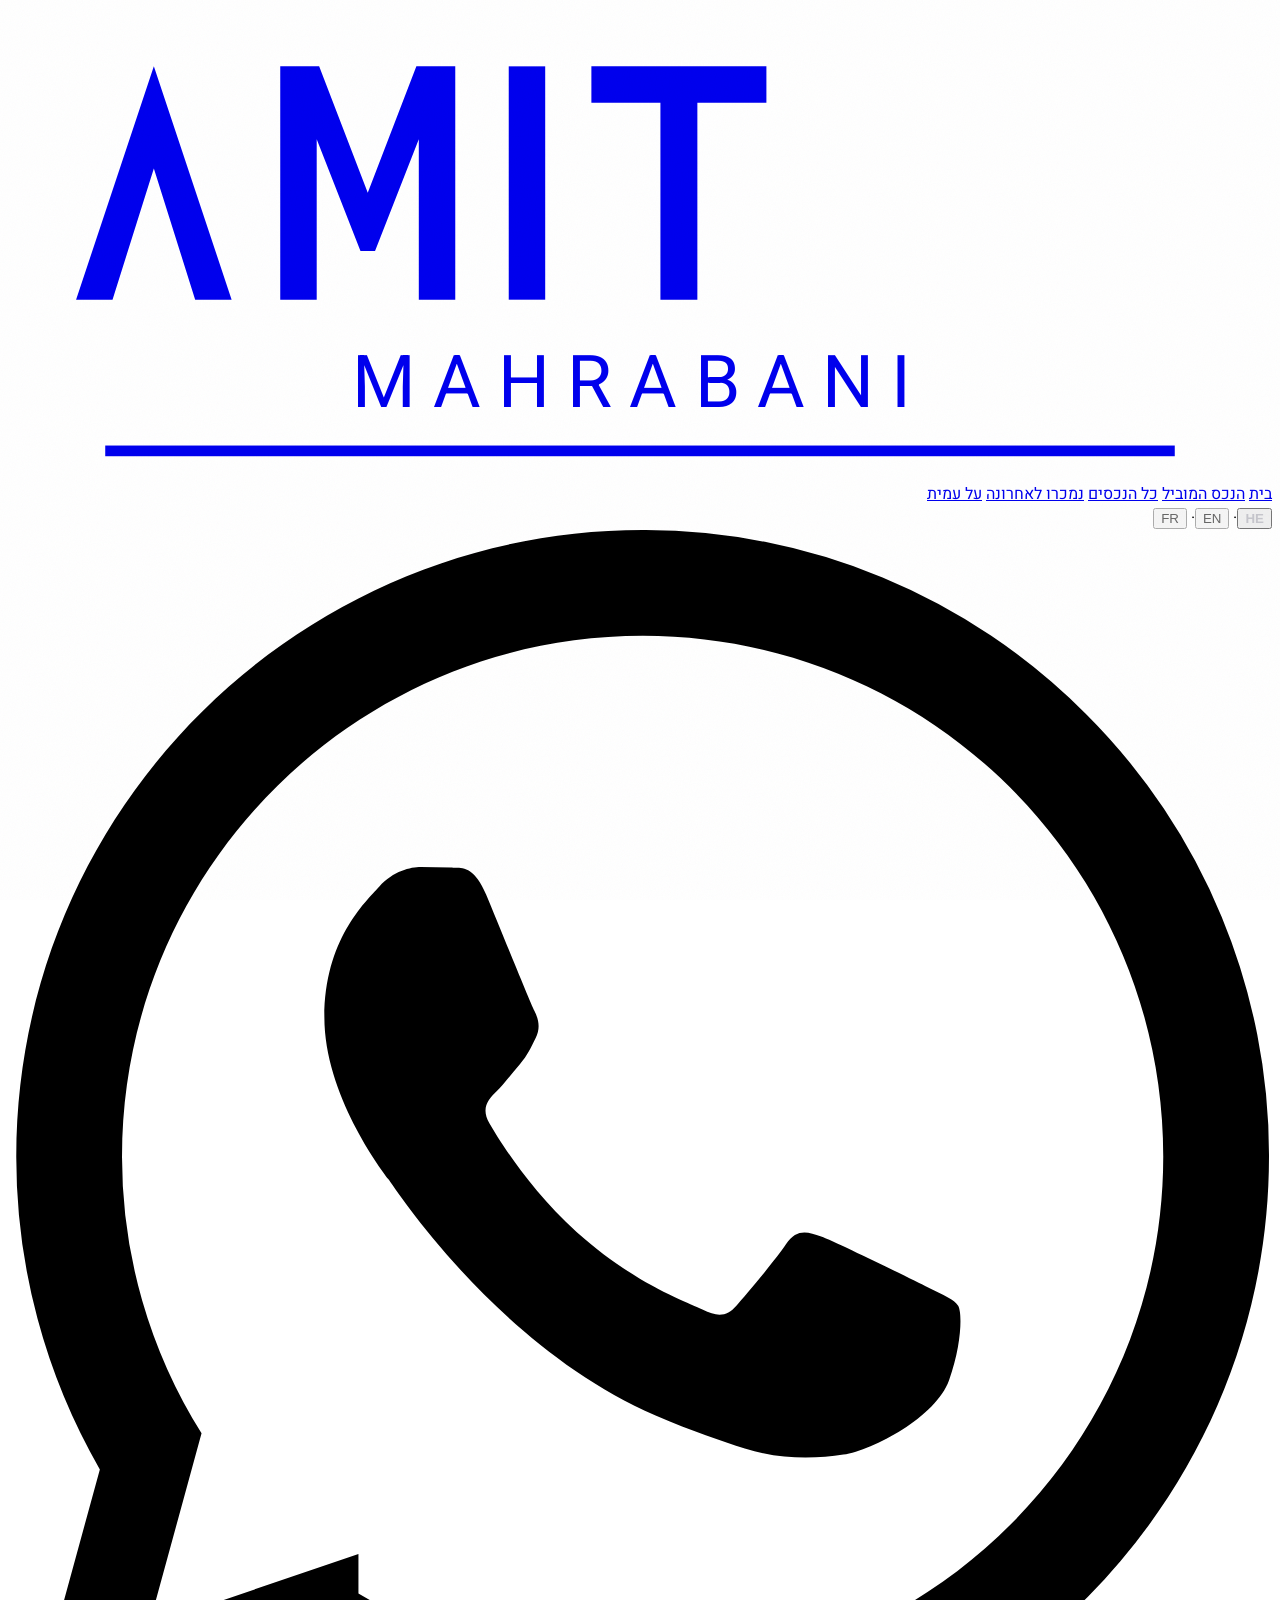
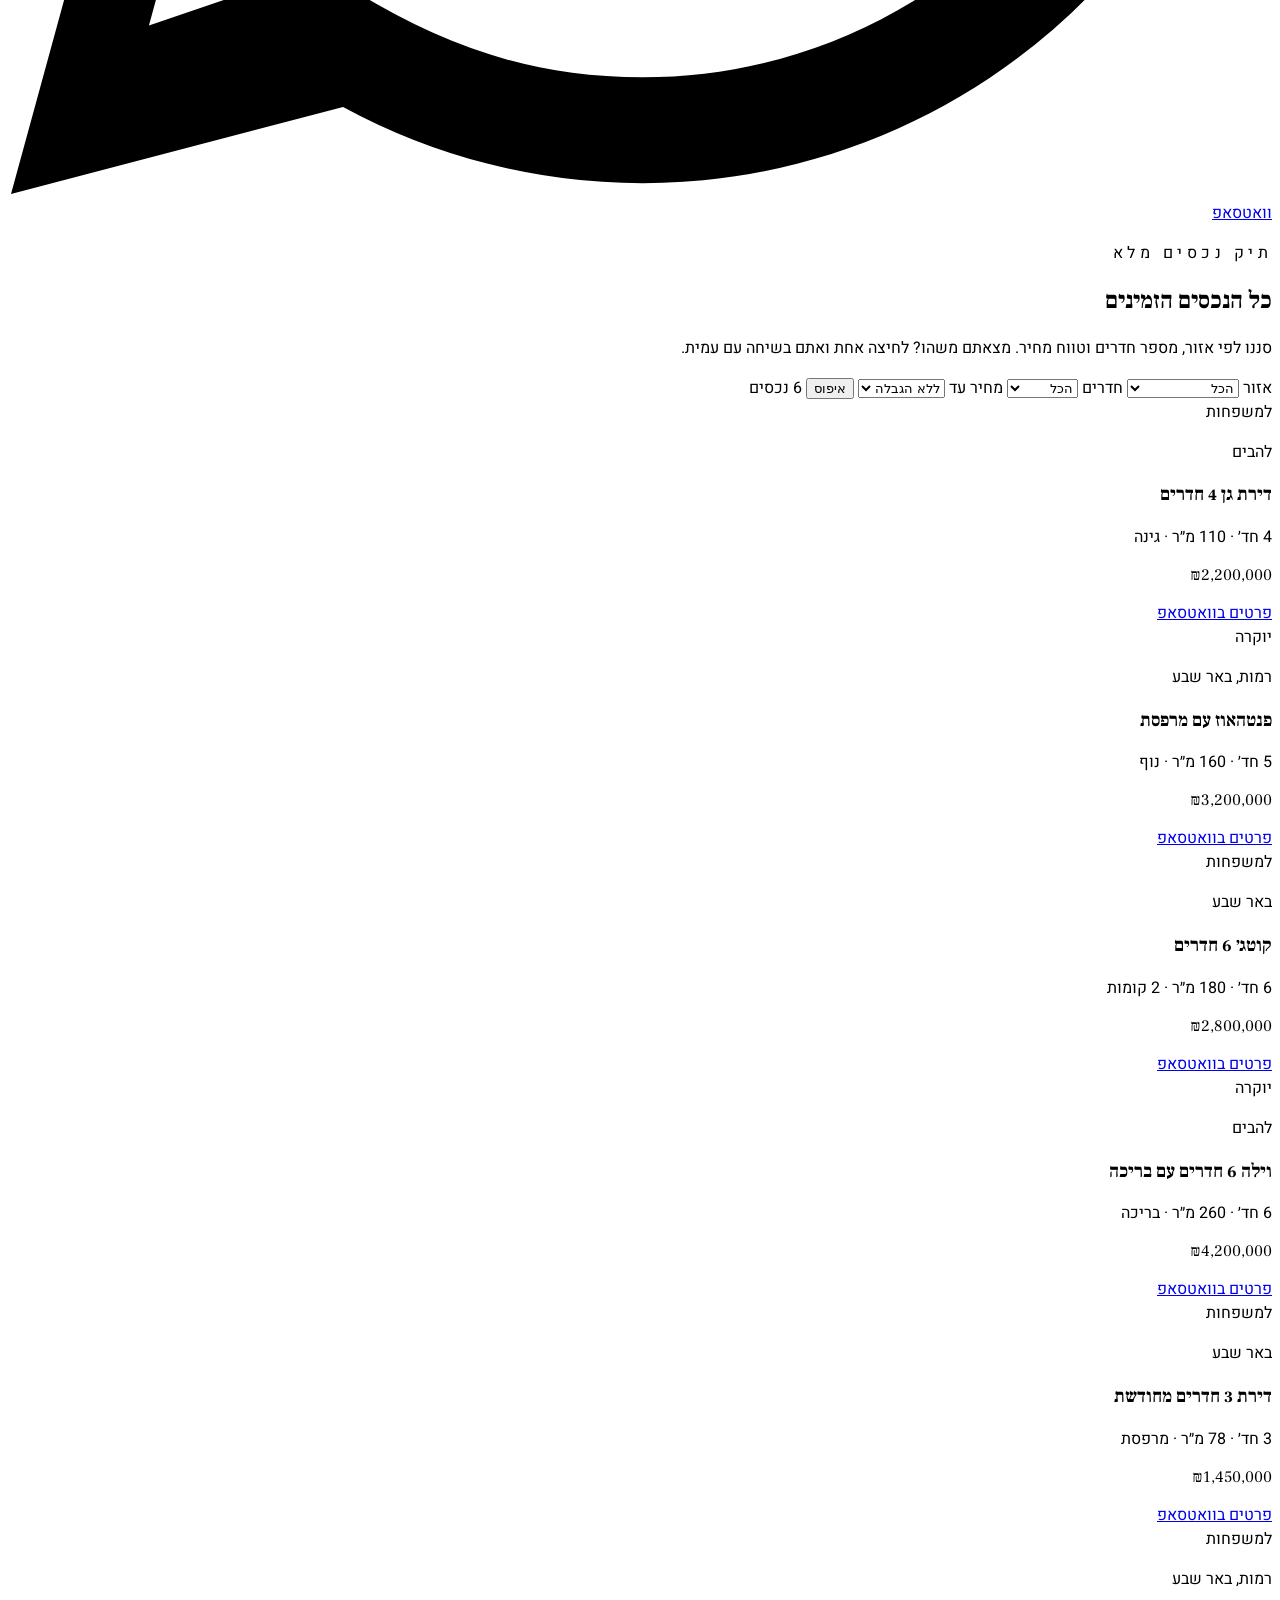
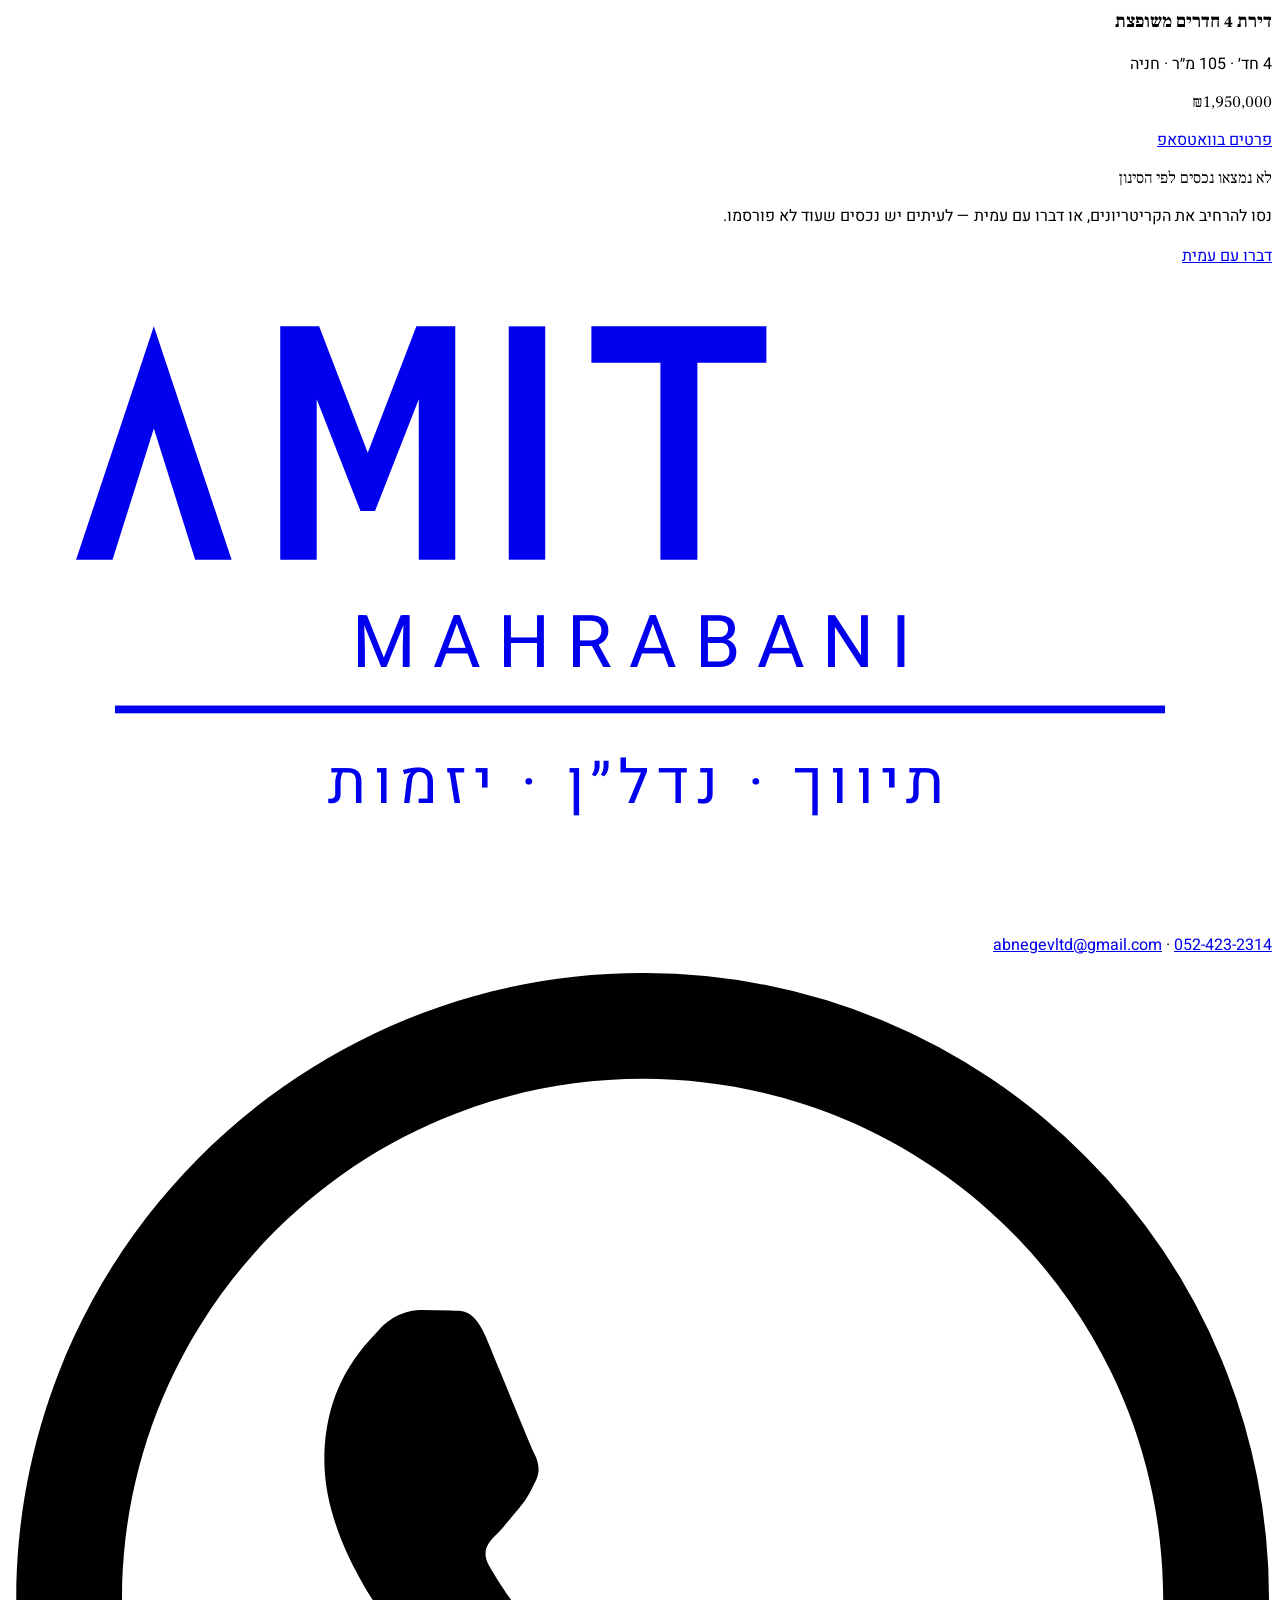
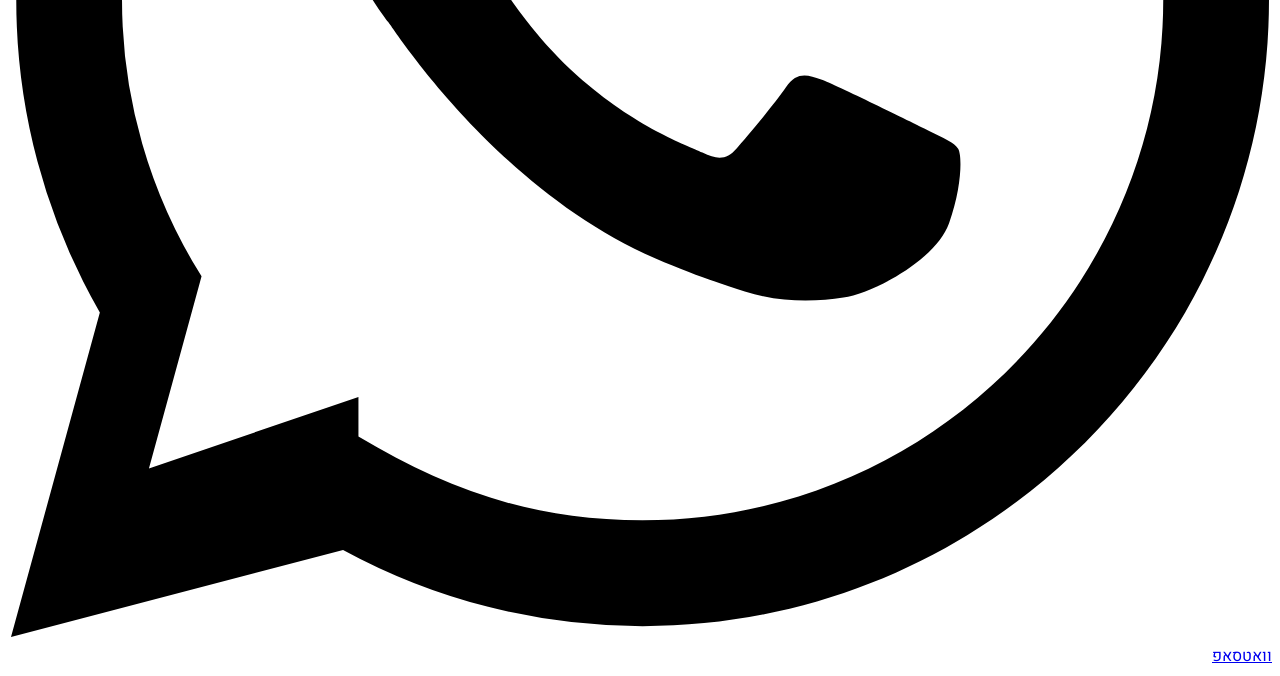
==== commit d7cd2793: "Dark theme: black background, white-grey logo" ====
--- a/listings.html
+++ b/listings.html
@@ -12,7 +12,7 @@
   <link href="https://fonts.googleapis.com/css2?family=Frank+Ruhl+Libre:wght@400;500;700;900&family=Heebo:wght@300;400;500;700&family=Cormorant+Garamond:wght@500;600;700&display=swap" rel="stylesheet" />
   <script>
     tailwind.config = { theme: { extend: {
-      colors: { ink:'#1c1a17', sand:'#f4efe7', stone:'#e7ddcd', gold:'#b08938', 'gold-d':'#8c6c2a', olive:'#4a4a3c' },
+      colors: { ink:'#0d0d10', sand:'#141417', char:'#1d1d21', stone:'#33333a', paper:'#f4f4f3', gold:'#c6c6cc', 'gold-d':'#a8a8af', olive:'#9a9aa2' },
       fontFamily: { display:['"Frank Ruhl Libre"','serif'], body:['"Heebo"','sans-serif'] },
     } } };
   </script>
@@ -22,14 +22,14 @@
     html[lang="en"] .font-display, html[lang="fr"] .font-display{font-family:'Cormorant Garamond',serif;}
     .grain::before{content:"";position:absolute;inset:0;pointer-events:none;background-image:url("data:image/svg+xml,%3Csvg xmlns='http://www.w3.org/2000/svg' width='120' height='120'%3E%3Cfilter id='n'%3E%3CfeTurbulence type='fractalNoise' baseFrequency='0.85' numOctaves='3'/%3E%3C/filter%3E%3Crect width='100%25' height='100%25' filter='url(%23n)' opacity='0.04'/%3E%3C/svg%3E");mix-blend-mode:multiply;}
     .hairline{letter-spacing:.28em;}
-    .lang-btn{opacity:.6;} .lang-btn.active{opacity:1;font-weight:700;color:#b08938;}
+    .lang-btn{opacity:.6;} .lang-btn.active{opacity:1;font-weight:700;color:#c6c6cc;}
   </style>
 </head>
 
-<body class="bg-sand text-ink antialiased">
+<body class="bg-sand text-paper antialiased">
 
   <!-- NAV -->
-  <header class="sticky top-0 z-40 border-b border-stone bg-sand/95 text-ink backdrop-blur">
+  <header class="sticky top-0 z-40 border-b border-stone bg-sand/95 text-paper backdrop-blur">
     <div class="mx-auto flex max-w-7xl items-center justify-between px-5 py-3 md:px-8">
       <a href="index.html" aria-label="עמית מהרבני נדל״ן" class="block">
         <svg viewBox="0 0 260 96" class="h-12 w-auto" fill="currentColor" aria-hidden="true"><g><path d="M14 60 L30 12 L46 60 L38.5 60 L30 33 L21.5 60 Z"/><path d="M56 60 L56 12 L64 12 L74 38 L84 12 L92 12 L92 60 L84.5 60 L84.5 27 L75.5 50 L72.5 50 L63.5 27 L63.5 60 Z"/><rect x="103" y="12" width="7.5" height="48"/><path d="M120 12 L156 12 L156 19.5 L141.8 19.5 L141.8 60 L134.2 60 L134.2 19.5 L120 19.5 Z"/></g><text x="130" y="82" text-anchor="middle" font-family="'Futura','Century Gothic','Heebo',sans-serif" font-size="15" letter-spacing="3.5">MAHRABANI</text><rect x="20" y="90" width="220" height="2.2"/></svg>
@@ -59,7 +59,7 @@
   <section class="relative grain border-b border-stone bg-sand py-14 md:py-20">
     <div class="mx-auto max-w-7xl px-5 md:px-8">
       <p class="hairline mb-3 text-xs font-medium uppercase text-gold" data-i18n="ll.kicker">תיק נכסים מלא</p>
-      <h1 class="font-display text-4xl font-bold text-ink md:text-5xl" data-i18n="ll.title">כל הנכסים הזמינים</h1>
+      <h1 class="font-display text-4xl font-bold text-paper md:text-5xl" data-i18n="ll.title">כל הנכסים הזמינים</h1>
       <div class="mt-5 h-px w-14 bg-gold"></div>
       <p class="mt-5 max-w-2xl text-olive" data-i18n="ll.sub">סננו לפי אזור, מספר חדרים וטווח מחיר. מצאתם משהו? לחיצה אחת ואתם בשיחה עם עמית.</p>
     </div>
@@ -69,7 +69,7 @@
   <div class="sticky top-[72px] z-30 border-b border-stone bg-sand/95 backdrop-blur">
     <div class="mx-auto flex max-w-7xl flex-wrap items-end gap-4 px-5 py-4 md:px-8">
       <label class="flex flex-col gap-1 text-xs font-medium text-olive" data-i18n="ll.f.area">אזור
-        <select id="f-area" class="min-w-[150px] rounded-lg border border-stone bg-white px-3 py-2 text-sm text-ink">
+        <select id="f-area" class="min-w-[150px] rounded-lg border border-stone bg-char px-3 py-2 text-sm text-paper">
           <option value="" data-i18n="ll.all">הכל</option>
           <option value="lehavim" data-i18n="area.lehavim">להבים</option>
           <option value="ramot" data-i18n="area.ramot">רמות, באר שבע</option>
@@ -77,7 +77,7 @@
         </select>
       </label>
       <label class="flex flex-col gap-1 text-xs font-medium text-olive" data-i18n="ll.f.rooms">חדרים
-        <select id="f-rooms" class="min-w-[120px] rounded-lg border border-stone bg-white px-3 py-2 text-sm text-ink">
+        <select id="f-rooms" class="min-w-[120px] rounded-lg border border-stone bg-char px-3 py-2 text-sm text-paper">
           <option value="" data-i18n="ll.all">הכל</option>
           <option value="3" data-i18n="ll.rooms3">3 ומעלה</option>
           <option value="4" data-i18n="ll.rooms4">4 ומעלה</option>
@@ -86,48 +86,48 @@
         </select>
       </label>
       <label class="flex flex-col gap-1 text-xs font-medium text-olive" data-i18n="ll.f.price">מחיר עד
-        <select id="f-price" class="min-w-[150px] rounded-lg border border-stone bg-white px-3 py-2 text-sm text-ink">
+        <select id="f-price" class="min-w-[150px] rounded-lg border border-stone bg-char px-3 py-2 text-sm text-paper">
           <option value="" data-i18n="ll.nolimit">ללא הגבלה</option>
           <option value="1800000">₪1.8M</option><option value="2500000">₪2.5M</option>
           <option value="3500000">₪3.5M</option><option value="5000000">₪5M</option>
         </select>
       </label>
-      <button id="f-reset" class="rounded-lg border border-stone bg-white px-4 py-2 text-sm font-medium transition hover:border-gold hover:text-gold" data-i18n="ll.reset">איפוס</button>
+      <button id="f-reset" class="rounded-lg border border-stone bg-char px-4 py-2 text-sm font-medium transition hover:border-gold hover:text-gold" data-i18n="ll.reset">איפוס</button>
       <span id="count" class="ms-auto self-center text-sm text-olive"></span>
     </div>
   </div>
 
   <!-- GRID -->
-  <main class="bg-white py-12 md:py-16">
+  <main class="bg-sand py-12 md:py-16">
     <div class="mx-auto max-w-7xl px-5 md:px-8">
       <div id="grid" class="grid gap-6 sm:grid-cols-2 lg:grid-cols-3">
 
-        <article class="prop group overflow-hidden rounded-2xl bg-sand ring-1 ring-stone transition hover:-translate-y-1 hover:shadow-2xl hover:shadow-ink/10" data-area="lehavim" data-rooms="4" data-price="2200000">
+        <article class="prop group overflow-hidden rounded-2xl bg-char ring-1 ring-stone transition hover:-translate-y-1 hover:shadow-2xl hover:shadow-ink/10" data-area="lehavim" data-rooms="4" data-price="2200000">
           <div class="relative aspect-[4/3] overflow-hidden"><img src="https://images.unsplash.com/photo-1570129477492-45c003edd2be?q=80&w=1200&auto=format&fit=crop" alt="" class="h-full w-full object-cover transition duration-500 group-hover:scale-105" /><span class="absolute top-3 right-3 rounded-full bg-gold px-3 py-1 text-xs font-semibold text-white" data-i18n="tag.family">למשפחות</span></div>
           <div class="p-5"><p class="text-xs text-gold" data-i18n="area.lehavim">להבים</p><h3 class="mt-1 font-display text-xl font-bold" data-i18n="p1.t">דירת גן 4 חדרים</h3><div class="mt-3 text-sm text-olive" data-i18n="p1.s">4 חד׳ · 110 מ״ר · גינה</div><p class="mt-2 font-display text-lg font-bold">₪2,200,000</p><a href="#" data-wa-main target="_blank" rel="noopener" class="mt-4 inline-flex w-full items-center justify-center gap-2 rounded-full bg-[#25D366] py-2.5 text-sm font-semibold text-white transition hover:brightness-105" data-i18n="card.cta">פרטים בוואטסאפ</a></div>
         </article>
 
-        <article class="prop group overflow-hidden rounded-2xl bg-sand ring-1 ring-stone transition hover:-translate-y-1 hover:shadow-2xl hover:shadow-ink/10" data-area="ramot" data-rooms="5" data-price="3200000">
+        <article class="prop group overflow-hidden rounded-2xl bg-char ring-1 ring-stone transition hover:-translate-y-1 hover:shadow-2xl hover:shadow-ink/10" data-area="ramot" data-rooms="5" data-price="3200000">
           <div class="relative aspect-[4/3] overflow-hidden"><img src="https://images.unsplash.com/photo-1605276374104-dee2a0ed3cd6?q=80&w=1200&auto=format&fit=crop" alt="" class="h-full w-full object-cover transition duration-500 group-hover:scale-105" /><span class="absolute top-3 right-3 rounded-full bg-ink px-3 py-1 text-xs font-semibold text-white" data-i18n="tag.luxury">יוקרה</span></div>
           <div class="p-5"><p class="text-xs text-gold" data-i18n="area.ramot">רמות, באר שבע</p><h3 class="mt-1 font-display text-xl font-bold" data-i18n="p2.t">פנטהאוז עם מרפסת</h3><div class="mt-3 text-sm text-olive" data-i18n="p2.s">5 חד׳ · 160 מ״ר · נוף</div><p class="mt-2 font-display text-lg font-bold">₪3,200,000</p><a href="#" data-wa-main target="_blank" rel="noopener" class="mt-4 inline-flex w-full items-center justify-center gap-2 rounded-full bg-[#25D366] py-2.5 text-sm font-semibold text-white transition hover:brightness-105" data-i18n="card.cta">פרטים בוואטסאפ</a></div>
         </article>
 
-        <article class="prop group overflow-hidden rounded-2xl bg-sand ring-1 ring-stone transition hover:-translate-y-1 hover:shadow-2xl hover:shadow-ink/10" data-area="beersheva" data-rooms="6" data-price="2800000">
+        <article class="prop group overflow-hidden rounded-2xl bg-char ring-1 ring-stone transition hover:-translate-y-1 hover:shadow-2xl hover:shadow-ink/10" data-area="beersheva" data-rooms="6" data-price="2800000">
           <div class="relative aspect-[4/3] overflow-hidden"><img src="https://images.unsplash.com/photo-1580587771525-78b9dba3b914?q=80&w=1200&auto=format&fit=crop" alt="" class="h-full w-full object-cover transition duration-500 group-hover:scale-105" /><span class="absolute top-3 right-3 rounded-full bg-gold px-3 py-1 text-xs font-semibold text-white" data-i18n="tag.family">למשפחות</span></div>
           <div class="p-5"><p class="text-xs text-gold" data-i18n="area.beersheva">באר שבע</p><h3 class="mt-1 font-display text-xl font-bold" data-i18n="p3.t">קוטג׳ 6 חדרים</h3><div class="mt-3 text-sm text-olive" data-i18n="p3.s">6 חד׳ · 180 מ״ר · 2 קומות</div><p class="mt-2 font-display text-lg font-bold">₪2,800,000</p><a href="#" data-wa-main target="_blank" rel="noopener" class="mt-4 inline-flex w-full items-center justify-center gap-2 rounded-full bg-[#25D366] py-2.5 text-sm font-semibold text-white transition hover:brightness-105" data-i18n="card.cta">פרטים בוואטסאפ</a></div>
         </article>
 
-        <article class="prop group overflow-hidden rounded-2xl bg-sand ring-1 ring-stone transition hover:-translate-y-1 hover:shadow-2xl hover:shadow-ink/10" data-area="lehavim" data-rooms="6" data-price="4200000">
+        <article class="prop group overflow-hidden rounded-2xl bg-char ring-1 ring-stone transition hover:-translate-y-1 hover:shadow-2xl hover:shadow-ink/10" data-area="lehavim" data-rooms="6" data-price="4200000">
           <div class="relative aspect-[4/3] overflow-hidden"><img src="https://images.unsplash.com/photo-1613490493576-7fde63acd811?q=80&w=1200&auto=format&fit=crop" alt="" class="h-full w-full object-cover transition duration-500 group-hover:scale-105" /><span class="absolute top-3 right-3 rounded-full bg-ink px-3 py-1 text-xs font-semibold text-white" data-i18n="tag.luxury">יוקרה</span></div>
           <div class="p-5"><p class="text-xs text-gold" data-i18n="area.lehavim">להבים</p><h3 class="mt-1 font-display text-xl font-bold" data-i18n="p4.t">וילה 6 חדרים עם בריכה</h3><div class="mt-3 text-sm text-olive" data-i18n="p4.s">6 חד׳ · 260 מ״ר · בריכה</div><p class="mt-2 font-display text-lg font-bold">₪4,200,000</p><a href="#" data-wa-main target="_blank" rel="noopener" class="mt-4 inline-flex w-full items-center justify-center gap-2 rounded-full bg-[#25D366] py-2.5 text-sm font-semibold text-white transition hover:brightness-105" data-i18n="card.cta">פרטים בוואטסאפ</a></div>
         </article>
 
-        <article class="prop group overflow-hidden rounded-2xl bg-sand ring-1 ring-stone transition hover:-translate-y-1 hover:shadow-2xl hover:shadow-ink/10" data-area="beersheva" data-rooms="3" data-price="1450000">
+        <article class="prop group overflow-hidden rounded-2xl bg-char ring-1 ring-stone transition hover:-translate-y-1 hover:shadow-2xl hover:shadow-ink/10" data-area="beersheva" data-rooms="3" data-price="1450000">
           <div class="relative aspect-[4/3] overflow-hidden"><img src="https://images.unsplash.com/photo-1502672260266-1c1ef2d93688?q=80&w=1200&auto=format&fit=crop" alt="" class="h-full w-full object-cover transition duration-500 group-hover:scale-105" /><span class="absolute top-3 right-3 rounded-full bg-gold px-3 py-1 text-xs font-semibold text-white" data-i18n="tag.family">למשפחות</span></div>
           <div class="p-5"><p class="text-xs text-gold" data-i18n="area.beersheva">באר שבע</p><h3 class="mt-1 font-display text-xl font-bold" data-i18n="p5.t">דירת 3 חדרים מחודשת</h3><div class="mt-3 text-sm text-olive" data-i18n="p5.s">3 חד׳ · 78 מ״ר · מרפסת</div><p class="mt-2 font-display text-lg font-bold">₪1,450,000</p><a href="#" data-wa-main target="_blank" rel="noopener" class="mt-4 inline-flex w-full items-center justify-center gap-2 rounded-full bg-[#25D366] py-2.5 text-sm font-semibold text-white transition hover:brightness-105" data-i18n="card.cta">פרטים בוואטסאפ</a></div>
         </article>
 
-        <article class="prop group overflow-hidden rounded-2xl bg-sand ring-1 ring-stone transition hover:-translate-y-1 hover:shadow-2xl hover:shadow-ink/10" data-area="ramot" data-rooms="4" data-price="1950000">
+        <article class="prop group overflow-hidden rounded-2xl bg-char ring-1 ring-stone transition hover:-translate-y-1 hover:shadow-2xl hover:shadow-ink/10" data-area="ramot" data-rooms="4" data-price="1950000">
           <div class="relative aspect-[4/3] overflow-hidden"><img src="https://images.unsplash.com/photo-1493809842364-78817add7ffb?q=80&w=1200&auto=format&fit=crop" alt="" class="h-full w-full object-cover transition duration-500 group-hover:scale-105" /><span class="absolute top-3 right-3 rounded-full bg-gold px-3 py-1 text-xs font-semibold text-white" data-i18n="tag.family">למשפחות</span></div>
           <div class="p-5"><p class="text-xs text-gold" data-i18n="area.ramot">רמות, באר שבע</p><h3 class="mt-1 font-display text-xl font-bold" data-i18n="p6.t">דירת 4 חדרים משופצת</h3><div class="mt-3 text-sm text-olive" data-i18n="p6.s">4 חד׳ · 105 מ״ר · חניה</div><p class="mt-2 font-display text-lg font-bold">₪1,950,000</p><a href="#" data-wa-main target="_blank" rel="noopener" class="mt-4 inline-flex w-full items-center justify-center gap-2 rounded-full bg-[#25D366] py-2.5 text-sm font-semibold text-white transition hover:brightness-105" data-i18n="card.cta">פרטים בוואטסאפ</a></div>
         </article>
@@ -142,10 +142,10 @@
   </main>
 
   <!-- FOOTER -->
-  <footer class="bg-ink py-12 text-sand/70">
+  <footer class="bg-ink py-12 text-paper/70">
     <div class="mx-auto flex max-w-7xl flex-col items-center justify-between gap-4 px-5 text-center md:flex-row md:px-8">
-      <a href="index.html"><svg viewBox="0 0 260 132" class="h-16 w-auto text-sand" fill="currentColor" aria-label="עמית מהרבני נדל״ן · תיווך · נדל״ן · יזמות"><g><path d="M14 60 L30 12 L46 60 L38.5 60 L30 33 L21.5 60 Z"/><path d="M56 60 L56 12 L64 12 L74 38 L84 12 L92 12 L92 60 L84.5 60 L84.5 27 L75.5 50 L72.5 50 L63.5 27 L63.5 60 Z"/><rect x="103" y="12" width="7.5" height="48"/><path d="M120 12 L156 12 L156 19.5 L141.8 19.5 L141.8 60 L134.2 60 L134.2 19.5 L120 19.5 Z"/></g><text x="130" y="82" text-anchor="middle" font-family="'Futura','Century Gothic','Heebo',sans-serif" font-size="15" letter-spacing="3.5">MAHRABANI</text><rect x="22" y="90" width="216" height="1.6"/><text x="130" y="110" text-anchor="middle" font-family="'Heebo',sans-serif" font-size="12.5" letter-spacing="1.5" direction="rtl">תיווך · נדל״ן · יזמות</text></svg></a>
-      <p class="text-xs"><a href="tel:+972524232314" class="hover:text-sand">052-423-2314</a> · <a href="mailto:abnegevltd@gmail.com" class="hover:text-sand">abnegevltd@gmail.com</a></p>
+      <a href="index.html"><svg viewBox="0 0 260 132" class="h-16 w-auto text-paper" fill="currentColor" aria-label="עמית מהרבני נדל״ן · תיווך · נדל״ן · יזמות"><g><path d="M14 60 L30 12 L46 60 L38.5 60 L30 33 L21.5 60 Z"/><path d="M56 60 L56 12 L64 12 L74 38 L84 12 L92 12 L92 60 L84.5 60 L84.5 27 L75.5 50 L72.5 50 L63.5 27 L63.5 60 Z"/><rect x="103" y="12" width="7.5" height="48"/><path d="M120 12 L156 12 L156 19.5 L141.8 19.5 L141.8 60 L134.2 60 L134.2 19.5 L120 19.5 Z"/></g><text x="130" y="82" text-anchor="middle" font-family="'Futura','Century Gothic','Heebo',sans-serif" font-size="15" letter-spacing="3.5">MAHRABANI</text><rect x="22" y="90" width="216" height="1.6"/><text x="130" y="110" text-anchor="middle" font-family="'Heebo',sans-serif" font-size="12.5" letter-spacing="1.5" direction="rtl">תיווך · נדל״ן · יזמות</text></svg></a>
+      <p class="text-xs"><a href="tel:+972524232314" class="hover:text-paper">052-423-2314</a> · <a href="mailto:abnegevltd@gmail.com" class="hover:text-paper">abnegevltd@gmail.com</a></p>
     </div>
   </footer>
 
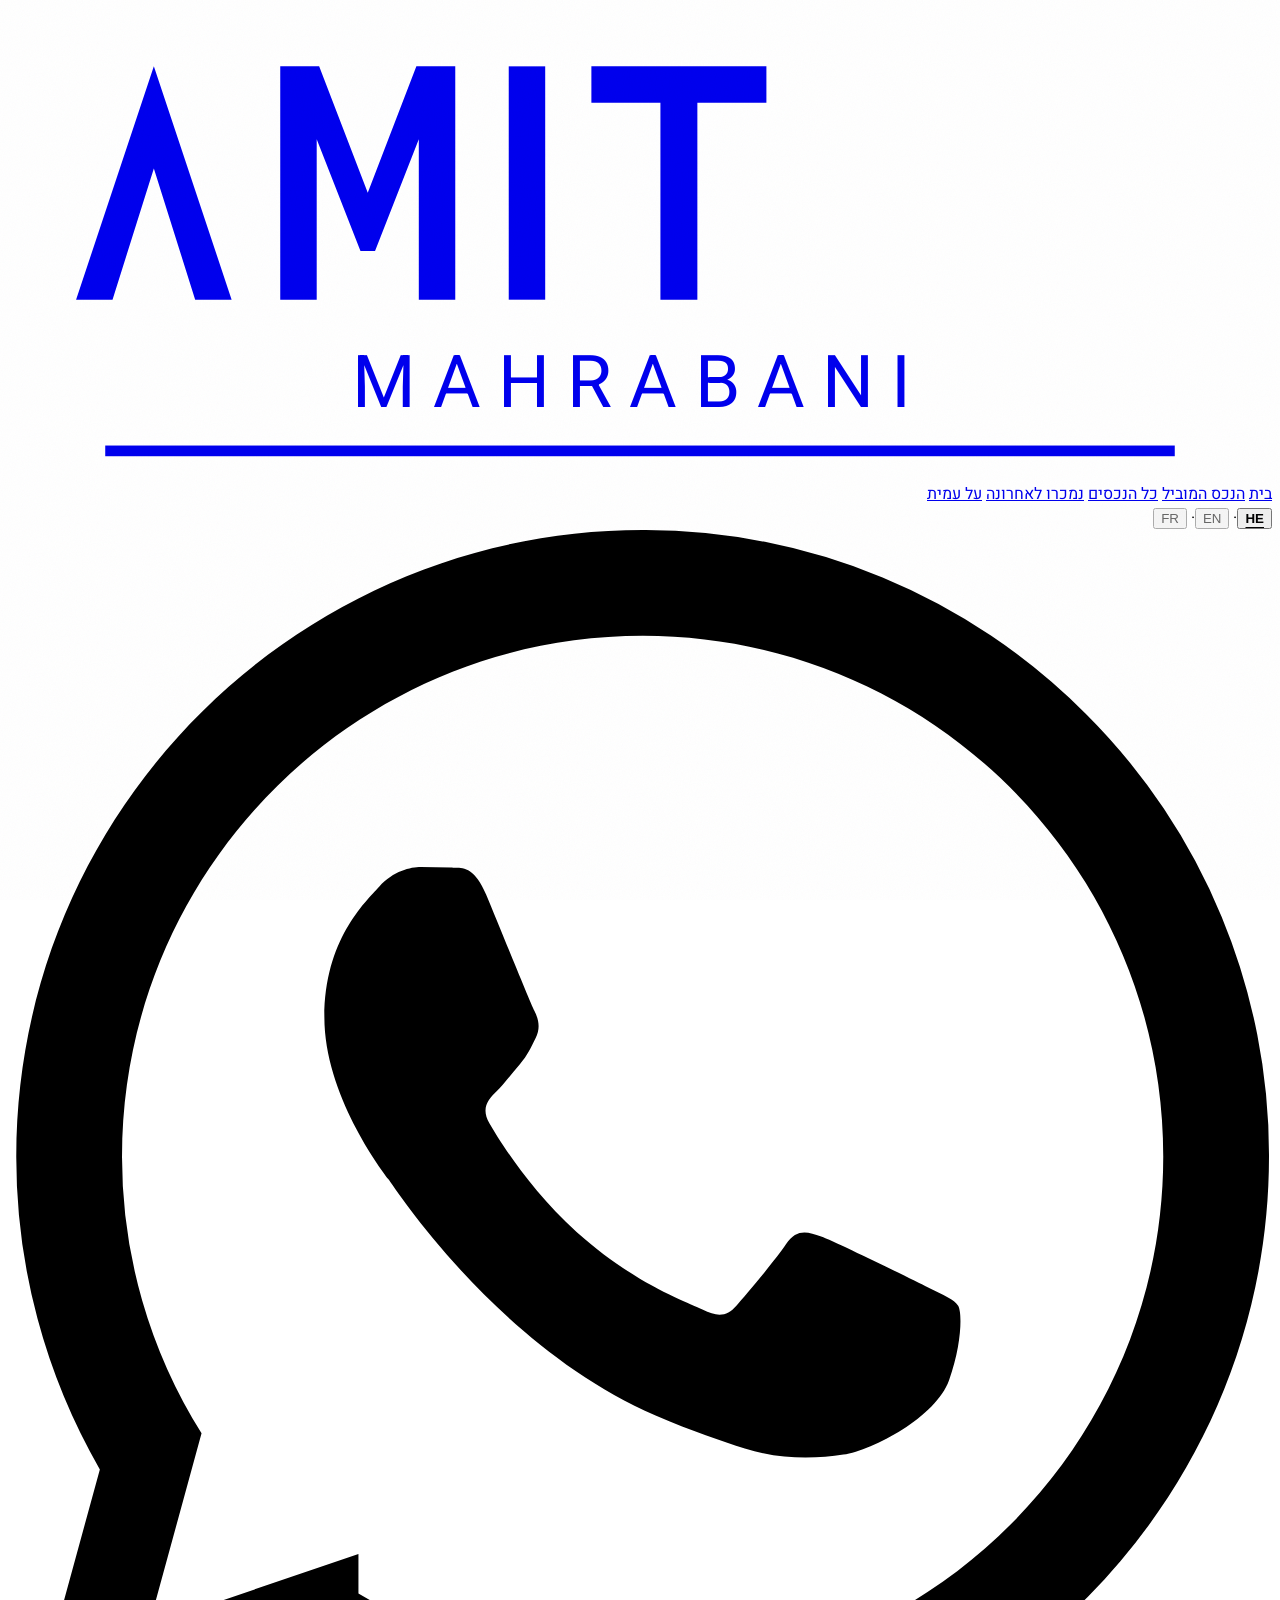
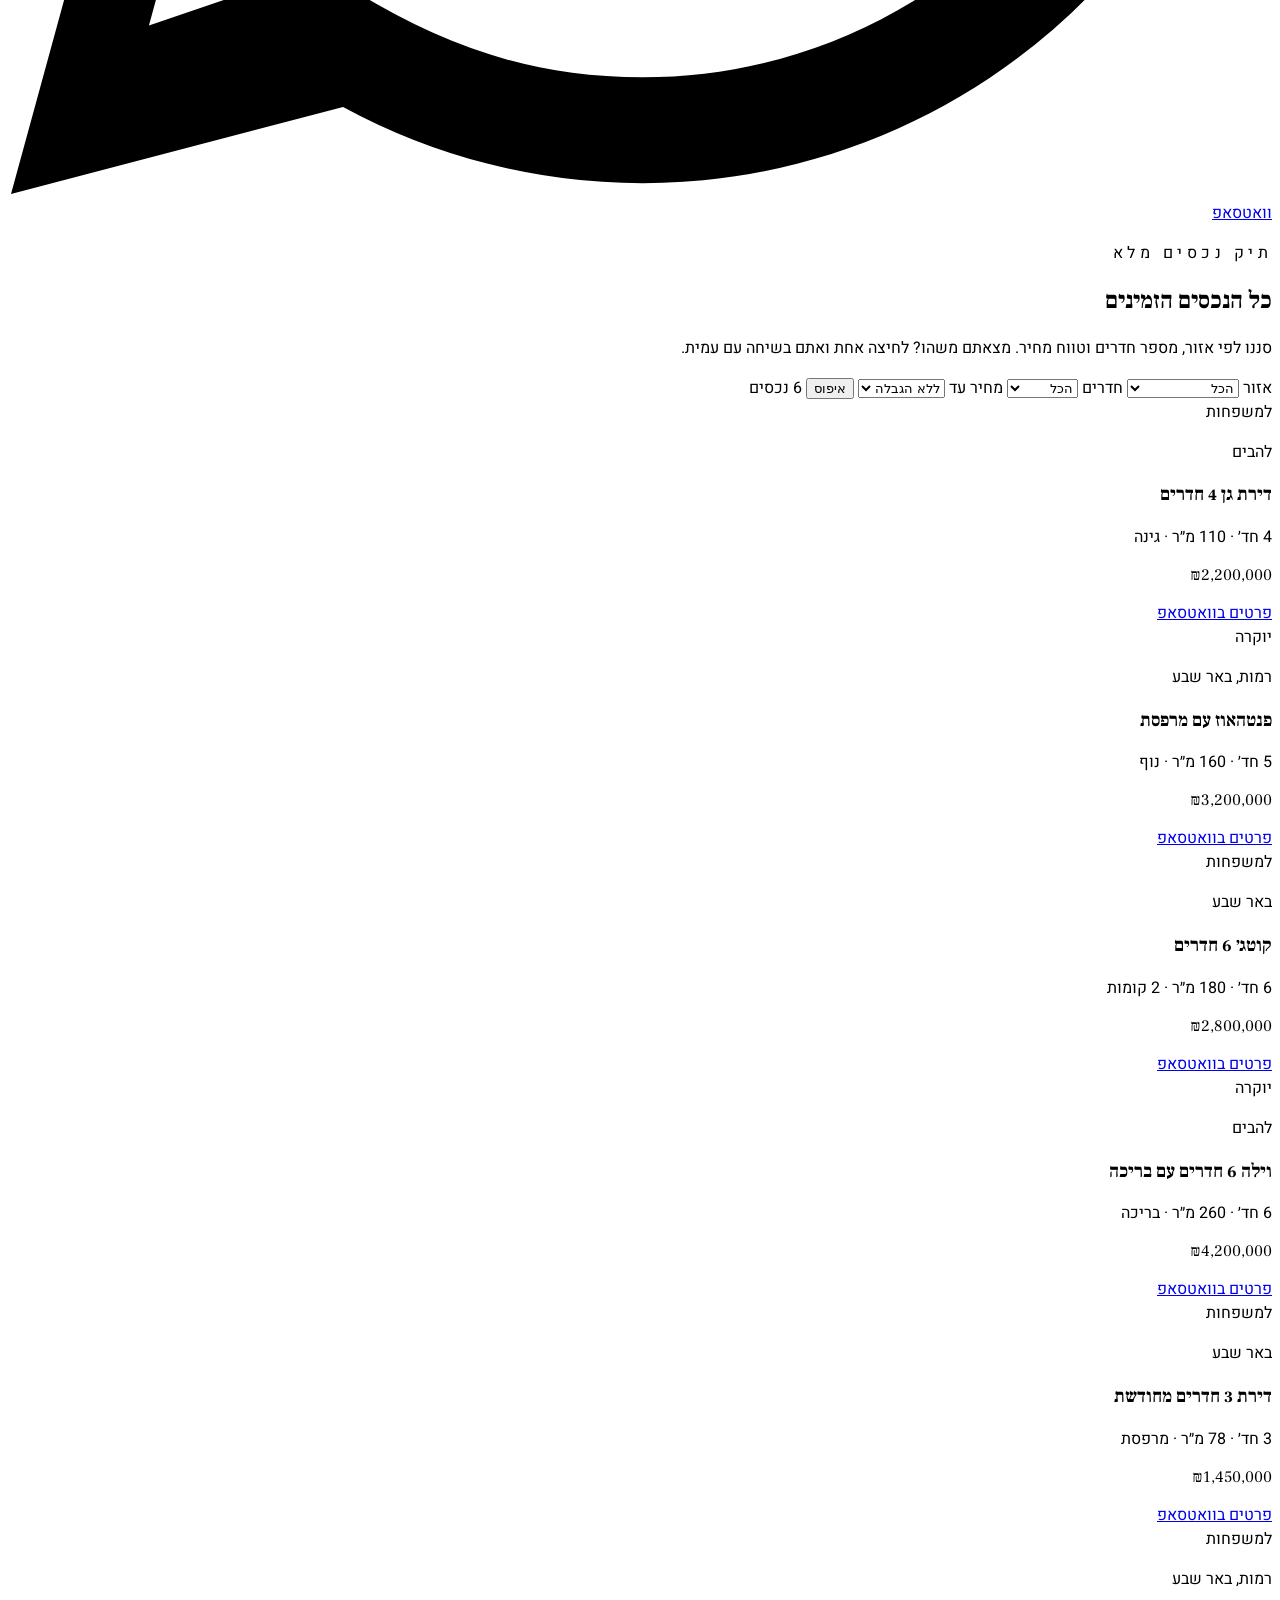
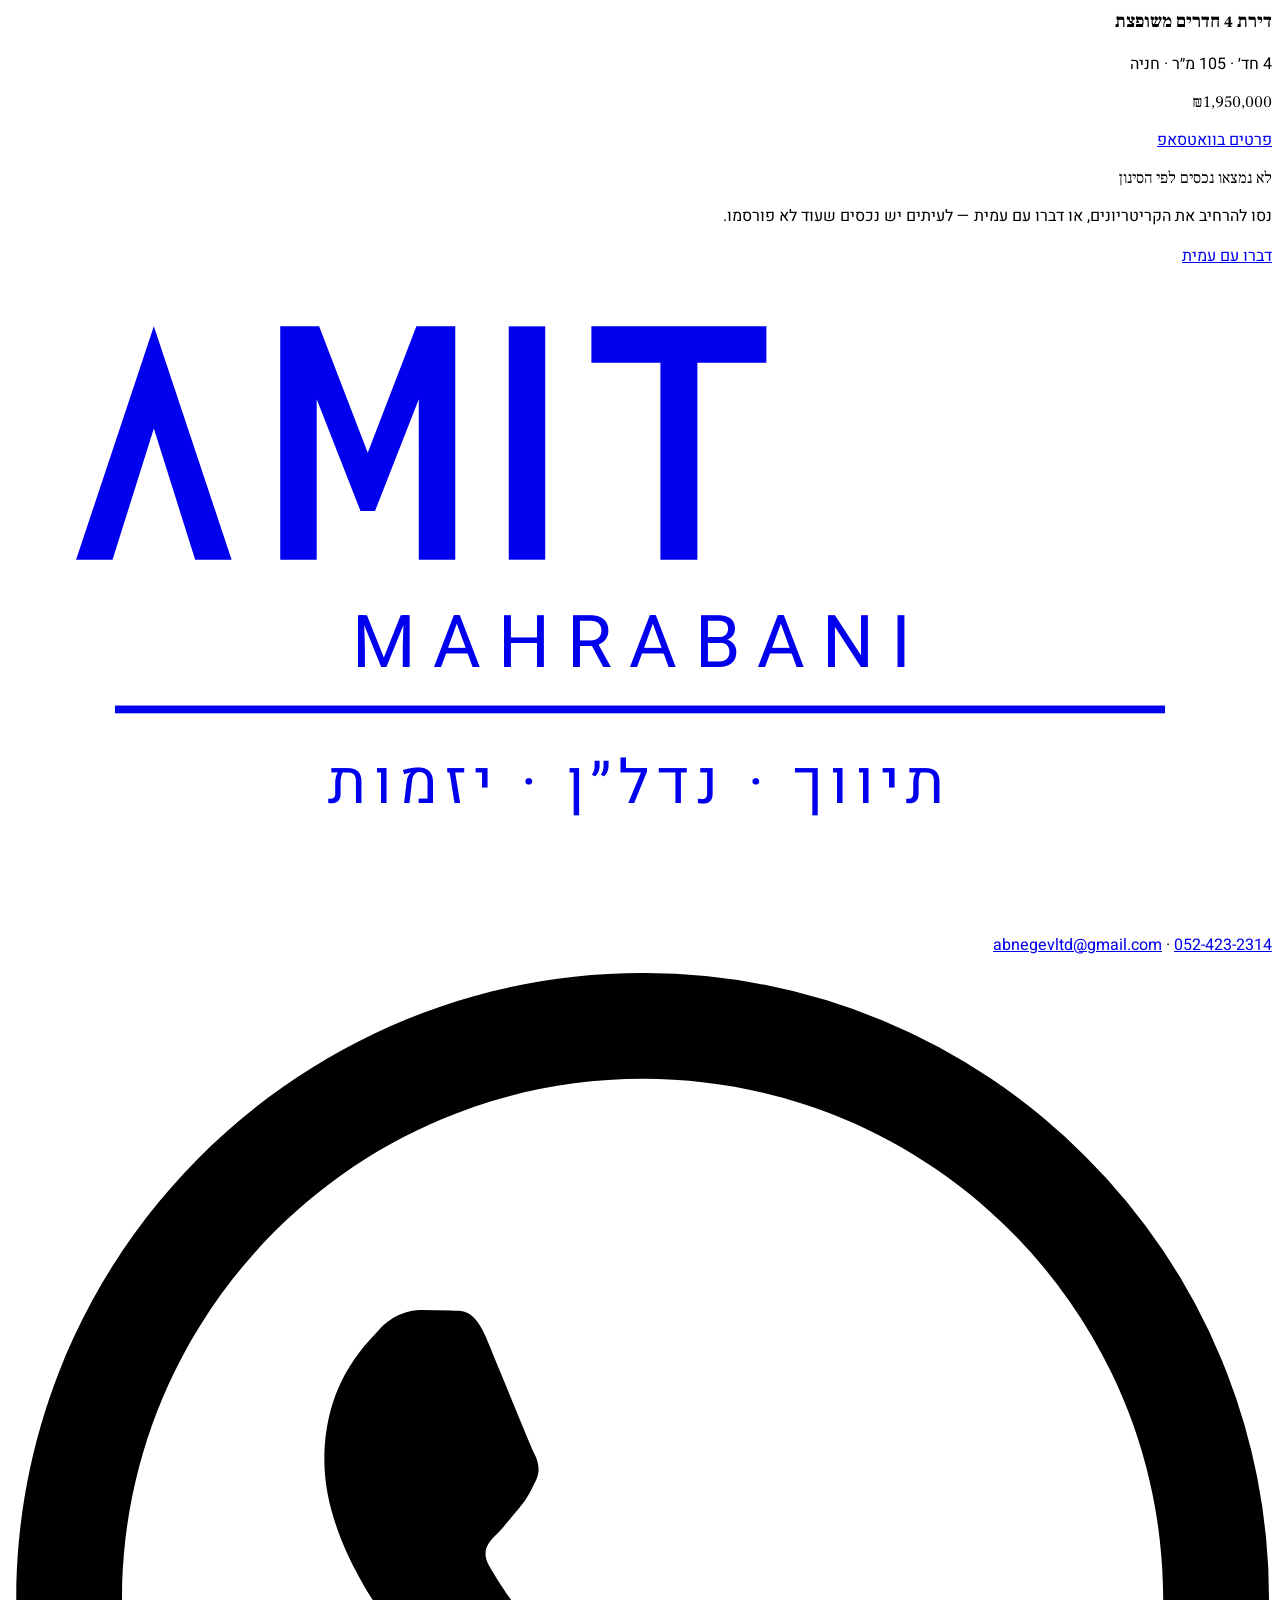
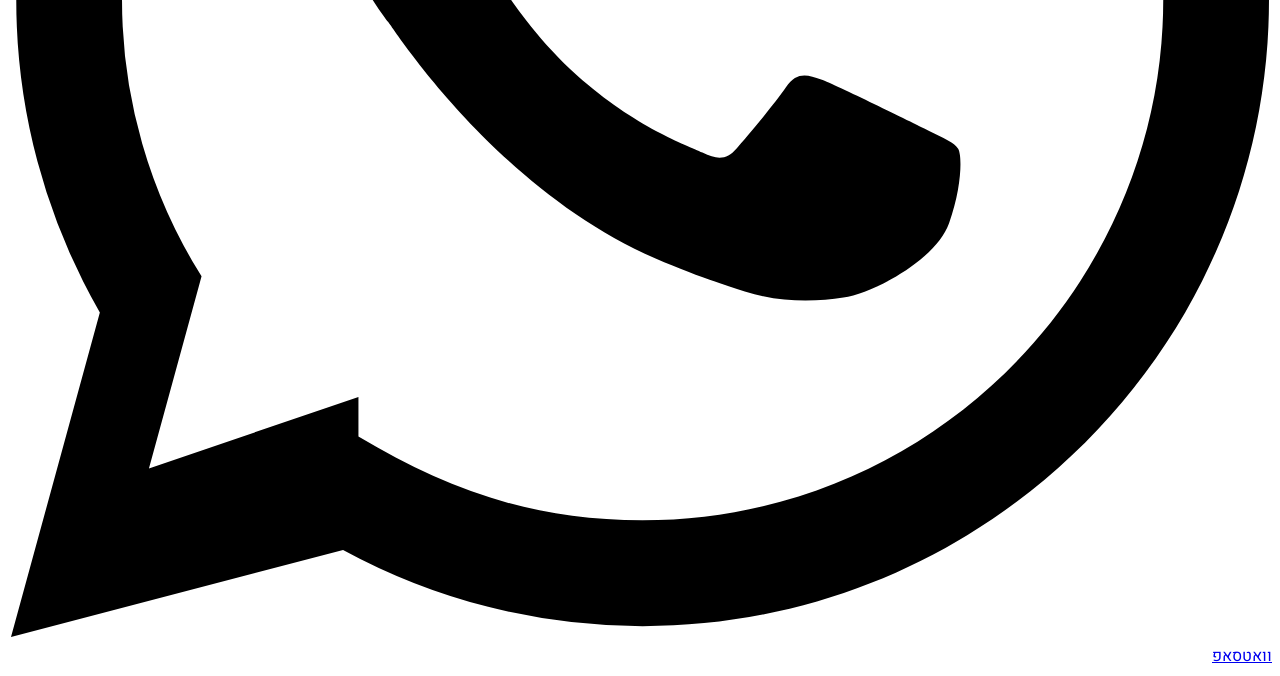
==== commit 1808b646: "Dark photo hero with scroll-blur to light body" ====
--- a/listings.html
+++ b/listings.html
@@ -12,7 +12,7 @@
   <link href="https://fonts.googleapis.com/css2?family=Frank+Ruhl+Libre:wght@400;500;700;900&family=Heebo:wght@300;400;500;700&family=Cormorant+Garamond:wght@500;600;700&display=swap" rel="stylesheet" />
   <script>
     tailwind.config = { theme: { extend: {
-      colors: { ink:'#0d0d10', sand:'#141417', char:'#1d1d21', stone:'#33333a', paper:'#f4f4f3', gold:'#c6c6cc', 'gold-d':'#a8a8af', olive:'#9a9aa2' },
+      colors: { ink:'#101013', sand:'#f5f5f4', char:'#ffffff', stone:'#e4e3e1', paper:'#16161a', gold:'#6b6b72', 'gold-d':'#46464d', olive:'#5a5a61' },
       fontFamily: { display:['"Frank Ruhl Libre"','serif'], body:['"Heebo"','sans-serif'] },
     } } };
   </script>
@@ -22,7 +22,7 @@
     html[lang="en"] .font-display, html[lang="fr"] .font-display{font-family:'Cormorant Garamond',serif;}
     .grain::before{content:"";position:absolute;inset:0;pointer-events:none;background-image:url("data:image/svg+xml,%3Csvg xmlns='http://www.w3.org/2000/svg' width='120' height='120'%3E%3Cfilter id='n'%3E%3CfeTurbulence type='fractalNoise' baseFrequency='0.85' numOctaves='3'/%3E%3C/filter%3E%3Crect width='100%25' height='100%25' filter='url(%23n)' opacity='0.04'/%3E%3C/svg%3E");mix-blend-mode:multiply;}
     .hairline{letter-spacing:.28em;}
-    .lang-btn{opacity:.6;} .lang-btn.active{opacity:1;font-weight:700;color:#c6c6cc;}
+    .lang-btn{opacity:.6;} .lang-btn.active{opacity:1;font-weight:700;text-decoration:underline;text-underline-offset:4px;}
   </style>
 </head>
 
@@ -142,9 +142,9 @@
   </main>
 
   <!-- FOOTER -->
-  <footer class="bg-ink py-12 text-paper/70">
+  <footer class="bg-ink py-12 text-white/70">
     <div class="mx-auto flex max-w-7xl flex-col items-center justify-between gap-4 px-5 text-center md:flex-row md:px-8">
-      <a href="index.html"><svg viewBox="0 0 260 132" class="h-16 w-auto text-paper" fill="currentColor" aria-label="עמית מהרבני נדל״ן · תיווך · נדל״ן · יזמות"><g><path d="M14 60 L30 12 L46 60 L38.5 60 L30 33 L21.5 60 Z"/><path d="M56 60 L56 12 L64 12 L74 38 L84 12 L92 12 L92 60 L84.5 60 L84.5 27 L75.5 50 L72.5 50 L63.5 27 L63.5 60 Z"/><rect x="103" y="12" width="7.5" height="48"/><path d="M120 12 L156 12 L156 19.5 L141.8 19.5 L141.8 60 L134.2 60 L134.2 19.5 L120 19.5 Z"/></g><text x="130" y="82" text-anchor="middle" font-family="'Futura','Century Gothic','Heebo',sans-serif" font-size="15" letter-spacing="3.5">MAHRABANI</text><rect x="22" y="90" width="216" height="1.6"/><text x="130" y="110" text-anchor="middle" font-family="'Heebo',sans-serif" font-size="12.5" letter-spacing="1.5" direction="rtl">תיווך · נדל״ן · יזמות</text></svg></a>
+      <a href="index.html"><svg viewBox="0 0 260 132" class="h-16 w-auto text-white" fill="currentColor" aria-label="עמית מהרבני נדל״ן · תיווך · נדל״ן · יזמות"><g><path d="M14 60 L30 12 L46 60 L38.5 60 L30 33 L21.5 60 Z"/><path d="M56 60 L56 12 L64 12 L74 38 L84 12 L92 12 L92 60 L84.5 60 L84.5 27 L75.5 50 L72.5 50 L63.5 27 L63.5 60 Z"/><rect x="103" y="12" width="7.5" height="48"/><path d="M120 12 L156 12 L156 19.5 L141.8 19.5 L141.8 60 L134.2 60 L134.2 19.5 L120 19.5 Z"/></g><text x="130" y="82" text-anchor="middle" font-family="'Futura','Century Gothic','Heebo',sans-serif" font-size="15" letter-spacing="3.5">MAHRABANI</text><rect x="22" y="90" width="216" height="1.6"/><text x="130" y="110" text-anchor="middle" font-family="'Heebo',sans-serif" font-size="12.5" letter-spacing="1.5" direction="rtl">תיווך · נדל״ן · יזמות</text></svg></a>
       <p class="text-xs"><a href="tel:+972524232314" class="hover:text-paper">052-423-2314</a> · <a href="mailto:abnegevltd@gmail.com" class="hover:text-paper">abnegevltd@gmail.com</a></p>
     </div>
   </footer>
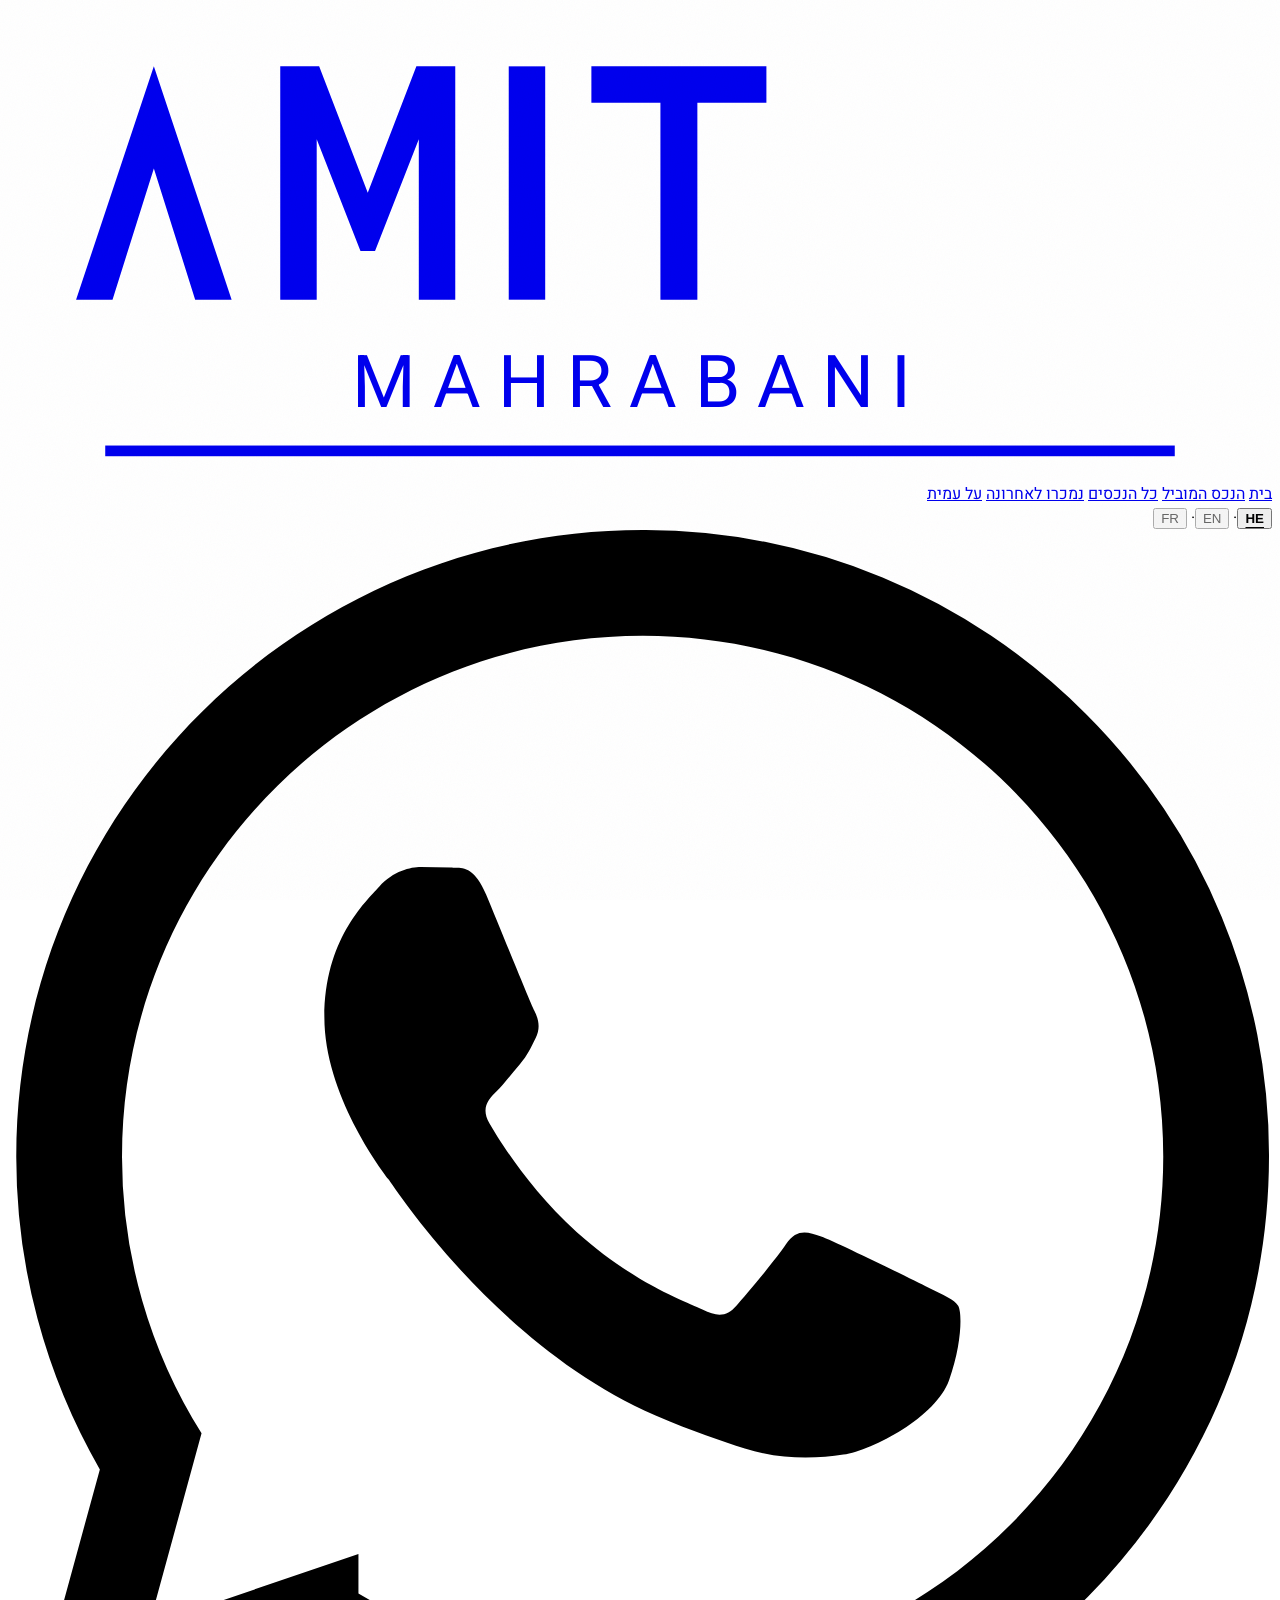
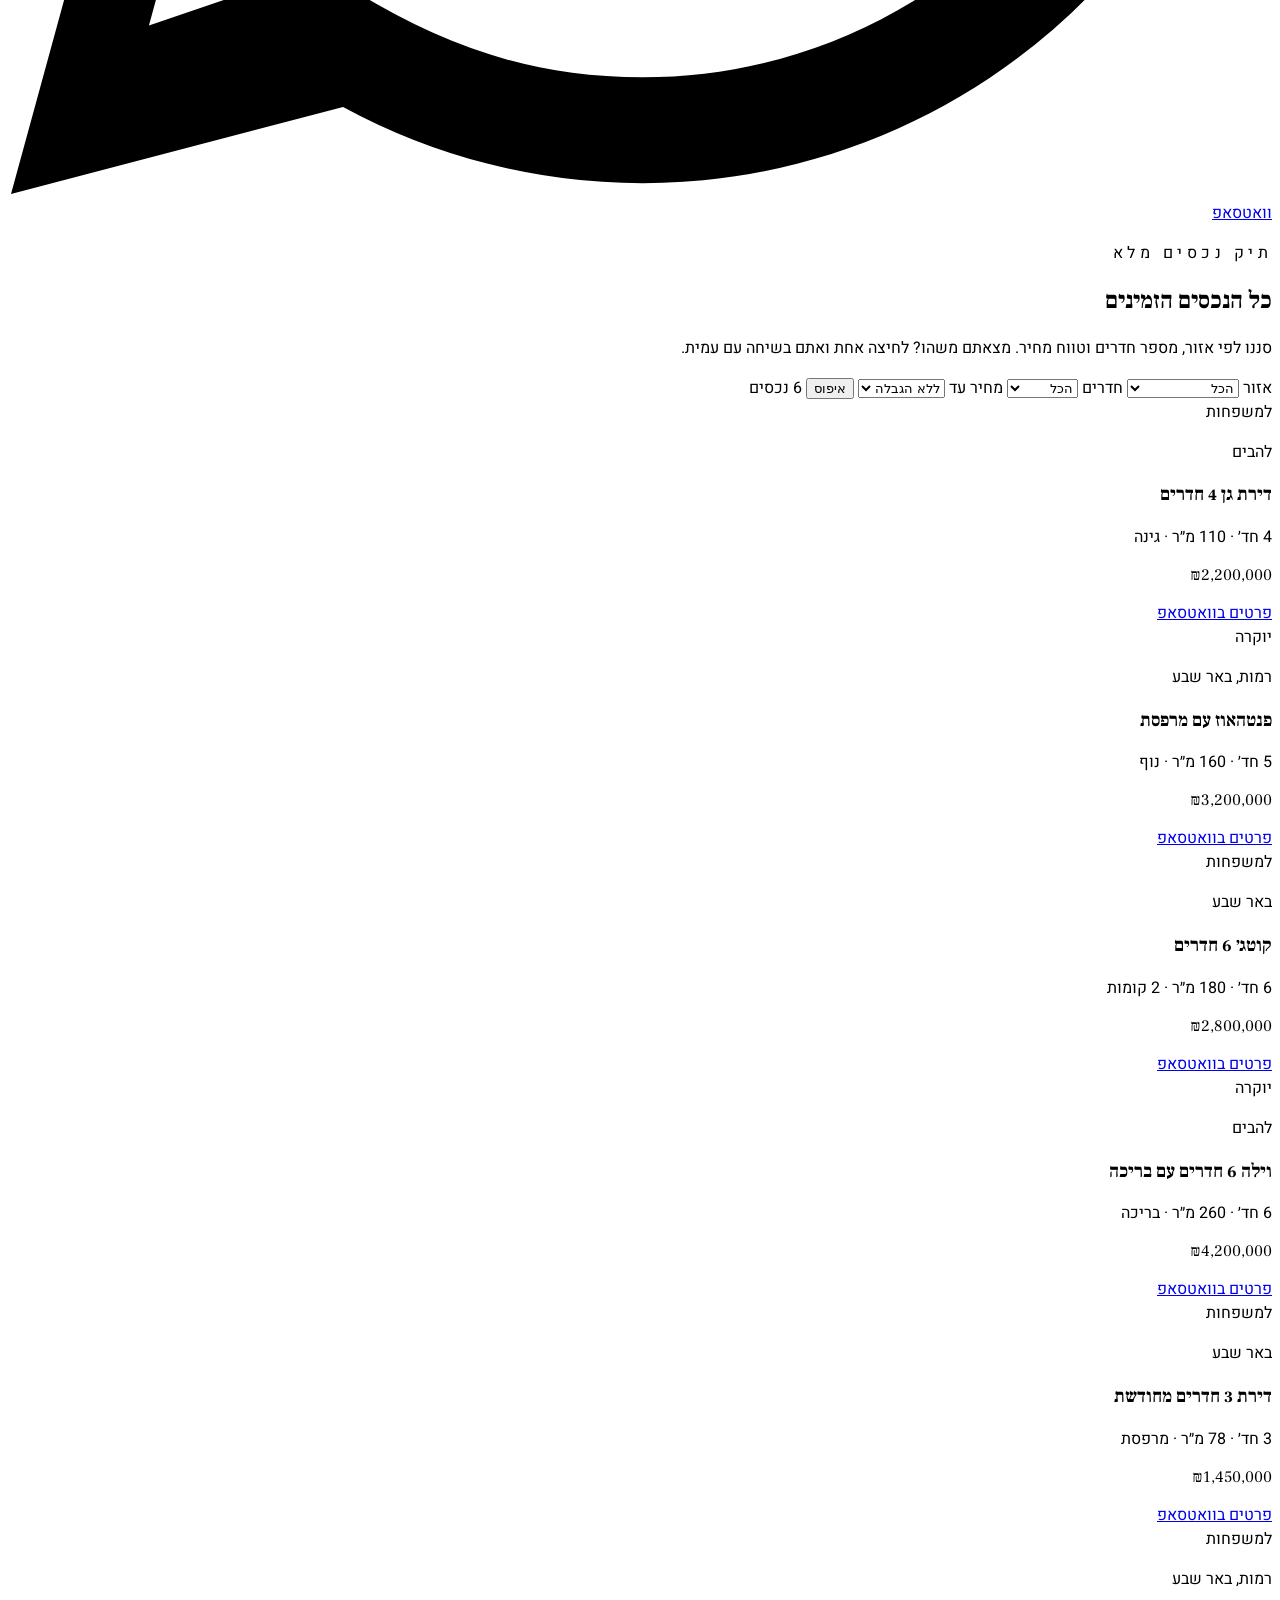
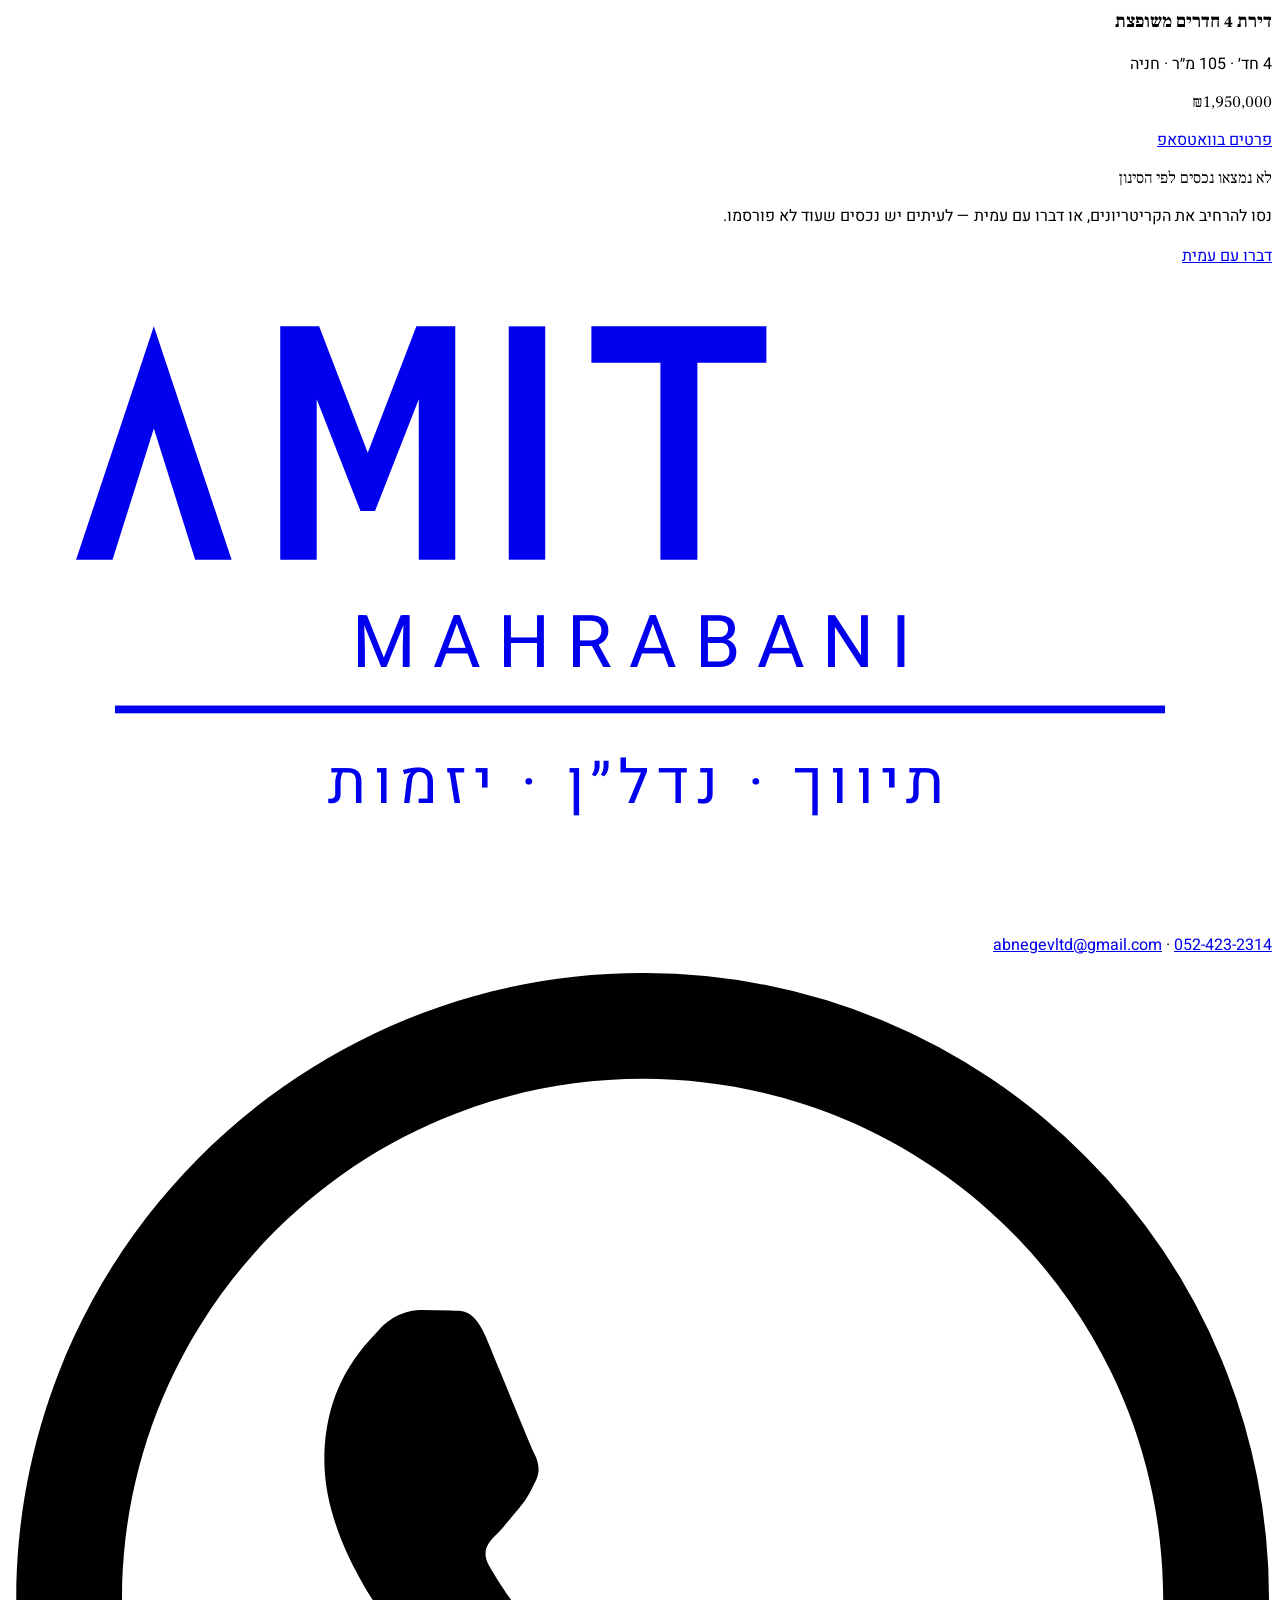
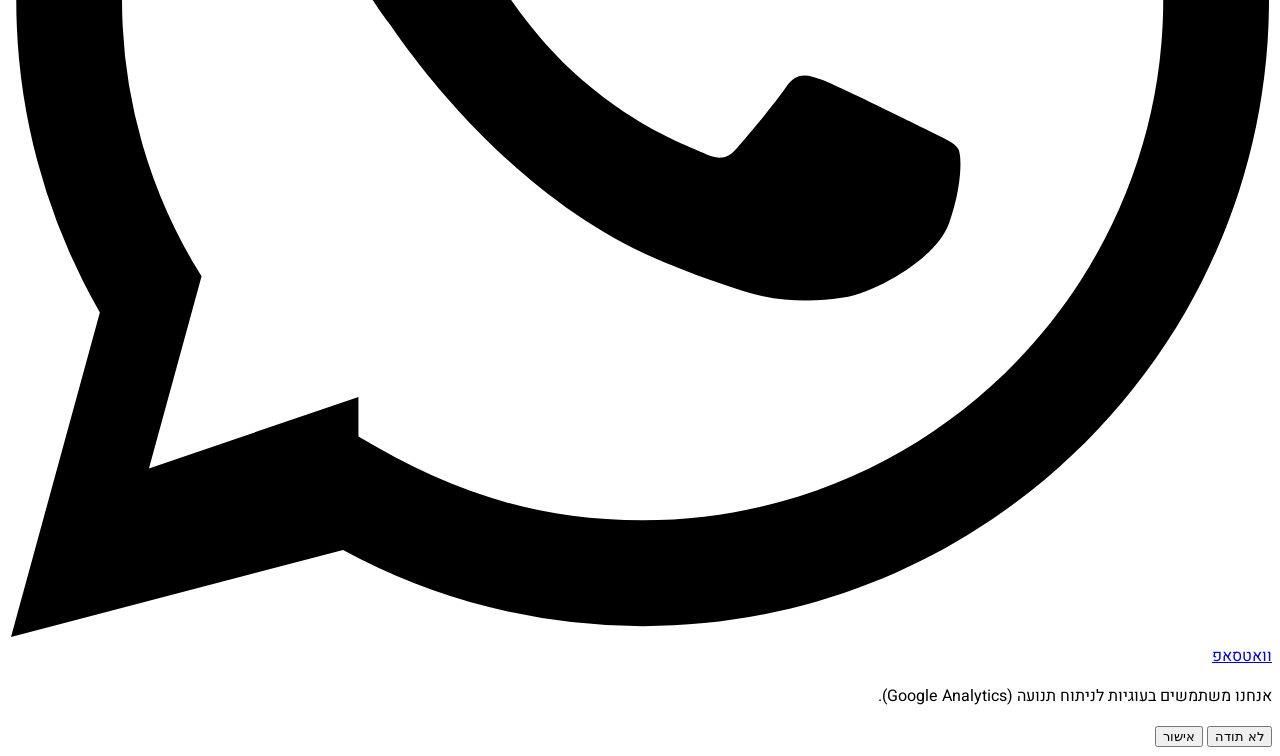
==== commit 70016189: "GA4 (consent-gated) + analytics events; remove stray archive" ====
--- a/listings.html
+++ b/listings.html
@@ -12,7 +12,7 @@
   <link href="https://fonts.googleapis.com/css2?family=Frank+Ruhl+Libre:wght@400;500;700;900&family=Heebo:wght@300;400;500;700&family=Cormorant+Garamond:wght@500;600;700&display=swap" rel="stylesheet" />
   <script>
     tailwind.config = { theme: { extend: {
-      colors: { ink:'#101013', sand:'#f5f5f4', char:'#ffffff', stone:'#e4e3e1', paper:'#16161a', gold:'#6b6b72', 'gold-d':'#46464d', olive:'#5a5a61' },
+      colors: { ink:'#080d18', sand:'#0c1322', char:'#16223a', stone:'#26344f', paper:'#eaeff7', gold:'#aebfd8', 'gold-d':'#c9d5e8', olive:'#90a2bd' },
       fontFamily: { display:['"Frank Ruhl Libre"','serif'], body:['"Heebo"','sans-serif'] },
     } } };
   </script>
@@ -198,5 +198,39 @@
     reset.addEventListener('click',()=>{area.value='';rooms.value='';price.value='';apply();});
     setLang(lang);
   </script>
+  <!-- ANALYTICS — Google Analytics 4 (consent-gated). Replace G-XXXXXXXXXX with the real GA4 Measurement ID. -->
+  <div id="cookie-banner" class="fixed bottom-24 inset-x-3 z-[60] mx-auto hidden max-w-md rounded-2xl bg-ink/95 p-4 text-sm text-paper shadow-2xl ring-1 ring-stone backdrop-blur md:bottom-4 md:right-4 md:left-auto md:mx-0">
+    <p id="cookie-text" class="leading-relaxed">אנחנו משתמשים בעוגיות לניתוח תנועה (Google Analytics).</p>
+    <div class="mt-3 flex justify-end gap-2">
+      <button onclick="__consent('denied')" id="cookie-no" class="rounded-full border border-stone px-4 py-2 text-xs">לא תודה</button>
+      <button onclick="__consent('granted')" id="cookie-yes" class="rounded-full bg-[#25D366] px-4 py-2 text-xs font-semibold text-white">אישור</button>
+    </div>
+  </div>
+  <script>
+  (function(){
+    var GA_ID='G-XXXXXXXXXX'; /* <-- החליפו ב-Measurement ID האמיתי מחשבון GA4 */
+    window.dataLayer=window.dataLayer||[]; function gtag(){dataLayer.push(arguments);} window.gtag=gtag;
+    var B={he:{t:'אנחנו משתמשים בעוגיות לניתוח תנועה (Google Analytics).',y:'אישור',n:'לא תודה'},
+           en:{t:'We use cookies for traffic analytics (Google Analytics).',y:'Accept',n:'Decline'},
+           fr:{t:'Nous utilisons des cookies pour l’analyse d’audience (Google Analytics).',y:'Accepter',n:'Refuser'}};
+    function lang(){return document.documentElement.lang||'he';}
+    function paint(){var d=B[lang()]||B.he,t=document.getElementById('cookie-text'),y=document.getElementById('cookie-yes'),n=document.getElementById('cookie-no'); if(t)t.textContent=d.t; if(y)y.textContent=d.y; if(n)n.textContent=d.n;}
+    function loadGA(){ if(window.__gaLoaded||GA_ID.indexOf('XXXX')>-1) return; window.__gaLoaded=true;
+      var s=document.createElement('script'); s.async=true; s.src='https://www.googletagmanager.com/gtag/js?id='+GA_ID; document.head.appendChild(s);
+      gtag('js',new Date()); gtag('config',GA_ID); gtag('event','page_language',{language:lang()}); }
+    var c=null; try{c=localStorage.getItem('amit_analytics');}catch(e){}
+    if(c==='granted'){ loadGA(); } else if(c!=='denied'){ var b=document.getElementById('cookie-banner'); if(b){ b.classList.remove('hidden'); paint(); } }
+    window.__consent=function(v){ try{localStorage.setItem('amit_analytics',v);}catch(e){} var b=document.getElementById('cookie-banner'); if(b)b.classList.add('hidden'); if(v==='granted') loadGA(); };
+    function ev(n,p){ if(window.__gaLoaded) gtag('event',n,p||{}); }
+    document.addEventListener('click',function(e){
+      if(e.target.closest('.lang-btn')) setTimeout(paint,0);
+      var wa=e.target.closest('a[href*="wa.me"]');
+      if(wa){ var art=wa.closest('article'); var label=art?(((art.querySelector('h3')||{}).textContent)||'card').trim():(wa.closest('header')?'nav':wa.closest('footer')?'footer':'hero'); ev('whatsapp_click',{item:label,lang:lang()}); }
+      var lb=e.target.closest('.lang-btn'); if(lb) ev('lang_switch',{lang:lb.dataset.lang});
+    });
+    var lf=document.getElementById('lead-form'); if(lf) lf.addEventListener('submit',function(){ ev('lead_submit',{intent:(lf.intent&&lf.intent.value)||'',area:(lf.area&&lf.area.value)||''}); });
+    ['f-area','f-rooms','f-price'].forEach(function(id){var el=document.getElementById(id); if(el) el.addEventListener('change',function(){ ev('filter_change',{filter:id.replace('f-',''),value:el.value}); });});
+  })();
+  </script>
 </body>
 </html>
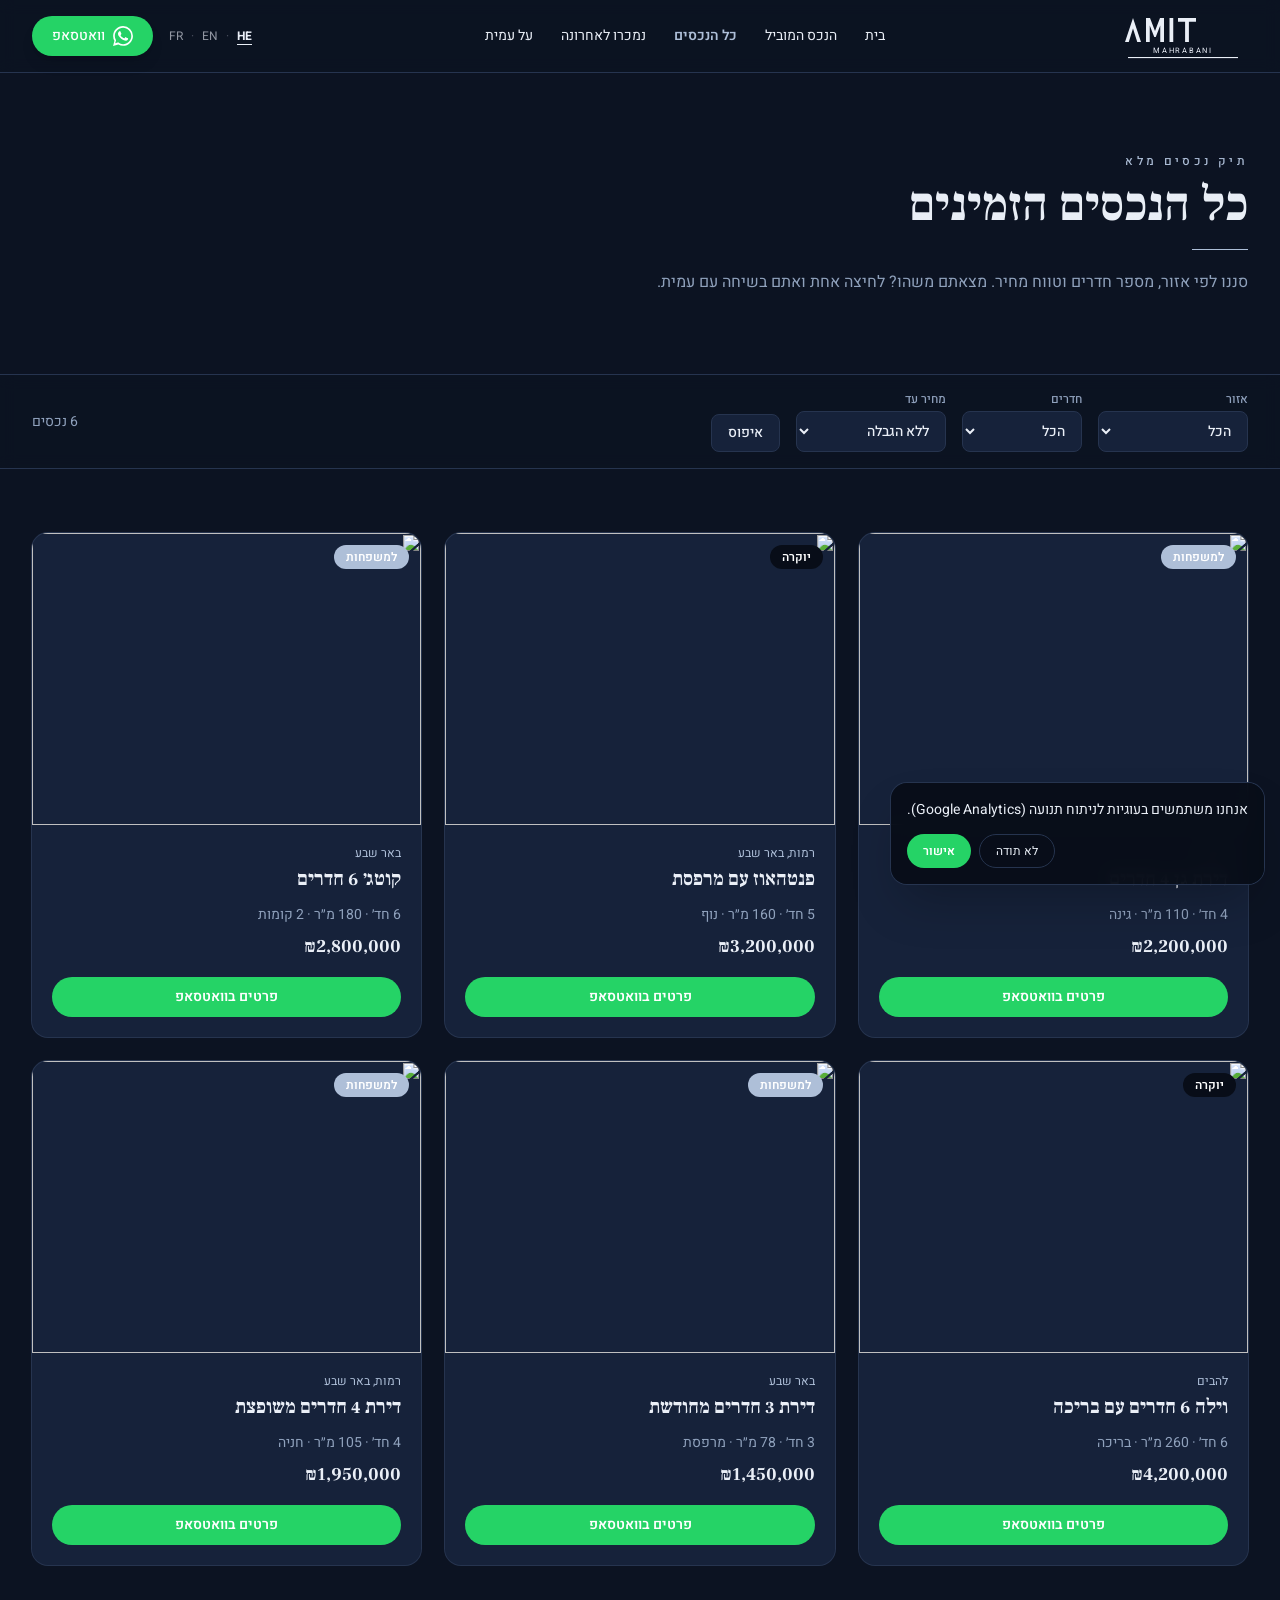
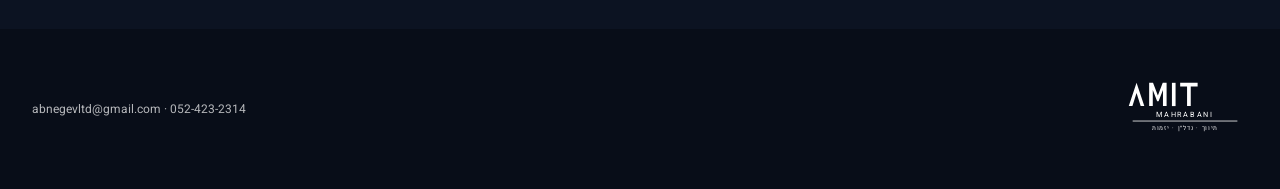
==== commit 17a8dc25: "A1 self-hosted CSS, A2 data-driven listings, A3 SEO/favicon/robots" ====
--- a/listings.html
+++ b/listings.html
@@ -5,17 +5,22 @@
   <meta name="viewport" content="width=device-width, initial-scale=1.0" />
   <title>כל הנכסים — עמית מהרבני נדל״ן</title>
   <meta name="description" content="כל הנכסים הזמינים למכירה בלהבים, רמות ובאר שבע. סינון לפי אזור, חדרים ומחיר." />
-
-  <script src="https://cdn.tailwindcss.com"></script>
+  <link rel="icon" type="image/svg+xml" href="assets/favicon.svg" />
+  <link rel="canonical" href="https://REPLACE-WITH-DOMAIN/listings.html" />
+  <meta name="robots" content="noindex" /> <!-- הסירו עם העלייה לאוויר -->
+  <meta name="theme-color" content="#0c1322" />
+  <meta property="og:type" content="website" />
+  <meta property="og:site_name" content="עמית מהרבני נדל״ן" />
+  <meta property="og:title" content="כל הנכסים — עמית מהרבני נדל״ן" />
+  <meta property="og:description" content="כל הנכסים הזמינים בלהבים, רמות ובאר שבע." />
+  <meta property="og:locale" content="he_IL" />
+  <meta property="og:image" content="assets/og-image.jpg" />
+  <meta name="twitter:card" content="summary_large_image" />
+
+  <link rel="stylesheet" href="assets/styles.css" />
   <link rel="preconnect" href="https://fonts.googleapis.com" />
   <link rel="preconnect" href="https://fonts.gstatic.com" crossorigin />
   <link href="https://fonts.googleapis.com/css2?family=Frank+Ruhl+Libre:wght@400;500;700;900&family=Heebo:wght@300;400;500;700&family=Cormorant+Garamond:wght@500;600;700&display=swap" rel="stylesheet" />
-  <script>
-    tailwind.config = { theme: { extend: {
-      colors: { ink:'#080d18', sand:'#0c1322', char:'#16223a', stone:'#26344f', paper:'#eaeff7', gold:'#aebfd8', 'gold-d':'#c9d5e8', olive:'#90a2bd' },
-      fontFamily: { display:['"Frank Ruhl Libre"','serif'], body:['"Heebo"','sans-serif'] },
-    } } };
-  </script>
   <style>
     body{font-family:'Heebo',sans-serif;}
     .font-display{font-family:'Frank Ruhl Libre',serif;}
@@ -100,38 +105,7 @@
   <!-- GRID -->
   <main class="bg-sand py-12 md:py-16">
     <div class="mx-auto max-w-7xl px-5 md:px-8">
-      <div id="grid" class="grid gap-6 sm:grid-cols-2 lg:grid-cols-3">
-
-        <article class="prop group overflow-hidden rounded-2xl bg-char ring-1 ring-stone transition hover:-translate-y-1 hover:shadow-2xl hover:shadow-ink/10" data-area="lehavim" data-rooms="4" data-price="2200000">
-          <div class="relative aspect-[4/3] overflow-hidden"><img src="https://images.unsplash.com/photo-1570129477492-45c003edd2be?q=80&w=1200&auto=format&fit=crop" alt="" class="h-full w-full object-cover transition duration-500 group-hover:scale-105" /><span class="absolute top-3 right-3 rounded-full bg-gold px-3 py-1 text-xs font-semibold text-white" data-i18n="tag.family">למשפחות</span></div>
-          <div class="p-5"><p class="text-xs text-gold" data-i18n="area.lehavim">להבים</p><h3 class="mt-1 font-display text-xl font-bold" data-i18n="p1.t">דירת גן 4 חדרים</h3><div class="mt-3 text-sm text-olive" data-i18n="p1.s">4 חד׳ · 110 מ״ר · גינה</div><p class="mt-2 font-display text-lg font-bold">₪2,200,000</p><a href="#" data-wa-main target="_blank" rel="noopener" class="mt-4 inline-flex w-full items-center justify-center gap-2 rounded-full bg-[#25D366] py-2.5 text-sm font-semibold text-white transition hover:brightness-105" data-i18n="card.cta">פרטים בוואטסאפ</a></div>
-        </article>
-
-        <article class="prop group overflow-hidden rounded-2xl bg-char ring-1 ring-stone transition hover:-translate-y-1 hover:shadow-2xl hover:shadow-ink/10" data-area="ramot" data-rooms="5" data-price="3200000">
-          <div class="relative aspect-[4/3] overflow-hidden"><img src="https://images.unsplash.com/photo-1605276374104-dee2a0ed3cd6?q=80&w=1200&auto=format&fit=crop" alt="" class="h-full w-full object-cover transition duration-500 group-hover:scale-105" /><span class="absolute top-3 right-3 rounded-full bg-ink px-3 py-1 text-xs font-semibold text-white" data-i18n="tag.luxury">יוקרה</span></div>
-          <div class="p-5"><p class="text-xs text-gold" data-i18n="area.ramot">רמות, באר שבע</p><h3 class="mt-1 font-display text-xl font-bold" data-i18n="p2.t">פנטהאוז עם מרפסת</h3><div class="mt-3 text-sm text-olive" data-i18n="p2.s">5 חד׳ · 160 מ״ר · נוף</div><p class="mt-2 font-display text-lg font-bold">₪3,200,000</p><a href="#" data-wa-main target="_blank" rel="noopener" class="mt-4 inline-flex w-full items-center justify-center gap-2 rounded-full bg-[#25D366] py-2.5 text-sm font-semibold text-white transition hover:brightness-105" data-i18n="card.cta">פרטים בוואטסאפ</a></div>
-        </article>
-
-        <article class="prop group overflow-hidden rounded-2xl bg-char ring-1 ring-stone transition hover:-translate-y-1 hover:shadow-2xl hover:shadow-ink/10" data-area="beersheva" data-rooms="6" data-price="2800000">
-          <div class="relative aspect-[4/3] overflow-hidden"><img src="https://images.unsplash.com/photo-1580587771525-78b9dba3b914?q=80&w=1200&auto=format&fit=crop" alt="" class="h-full w-full object-cover transition duration-500 group-hover:scale-105" /><span class="absolute top-3 right-3 rounded-full bg-gold px-3 py-1 text-xs font-semibold text-white" data-i18n="tag.family">למשפחות</span></div>
-          <div class="p-5"><p class="text-xs text-gold" data-i18n="area.beersheva">באר שבע</p><h3 class="mt-1 font-display text-xl font-bold" data-i18n="p3.t">קוטג׳ 6 חדרים</h3><div class="mt-3 text-sm text-olive" data-i18n="p3.s">6 חד׳ · 180 מ״ר · 2 קומות</div><p class="mt-2 font-display text-lg font-bold">₪2,800,000</p><a href="#" data-wa-main target="_blank" rel="noopener" class="mt-4 inline-flex w-full items-center justify-center gap-2 rounded-full bg-[#25D366] py-2.5 text-sm font-semibold text-white transition hover:brightness-105" data-i18n="card.cta">פרטים בוואטסאפ</a></div>
-        </article>
-
-        <article class="prop group overflow-hidden rounded-2xl bg-char ring-1 ring-stone transition hover:-translate-y-1 hover:shadow-2xl hover:shadow-ink/10" data-area="lehavim" data-rooms="6" data-price="4200000">
-          <div class="relative aspect-[4/3] overflow-hidden"><img src="https://images.unsplash.com/photo-1613490493576-7fde63acd811?q=80&w=1200&auto=format&fit=crop" alt="" class="h-full w-full object-cover transition duration-500 group-hover:scale-105" /><span class="absolute top-3 right-3 rounded-full bg-ink px-3 py-1 text-xs font-semibold text-white" data-i18n="tag.luxury">יוקרה</span></div>
-          <div class="p-5"><p class="text-xs text-gold" data-i18n="area.lehavim">להבים</p><h3 class="mt-1 font-display text-xl font-bold" data-i18n="p4.t">וילה 6 חדרים עם בריכה</h3><div class="mt-3 text-sm text-olive" data-i18n="p4.s">6 חד׳ · 260 מ״ר · בריכה</div><p class="mt-2 font-display text-lg font-bold">₪4,200,000</p><a href="#" data-wa-main target="_blank" rel="noopener" class="mt-4 inline-flex w-full items-center justify-center gap-2 rounded-full bg-[#25D366] py-2.5 text-sm font-semibold text-white transition hover:brightness-105" data-i18n="card.cta">פרטים בוואטסאפ</a></div>
-        </article>
-
-        <article class="prop group overflow-hidden rounded-2xl bg-char ring-1 ring-stone transition hover:-translate-y-1 hover:shadow-2xl hover:shadow-ink/10" data-area="beersheva" data-rooms="3" data-price="1450000">
-          <div class="relative aspect-[4/3] overflow-hidden"><img src="https://images.unsplash.com/photo-1502672260266-1c1ef2d93688?q=80&w=1200&auto=format&fit=crop" alt="" class="h-full w-full object-cover transition duration-500 group-hover:scale-105" /><span class="absolute top-3 right-3 rounded-full bg-gold px-3 py-1 text-xs font-semibold text-white" data-i18n="tag.family">למשפחות</span></div>
-          <div class="p-5"><p class="text-xs text-gold" data-i18n="area.beersheva">באר שבע</p><h3 class="mt-1 font-display text-xl font-bold" data-i18n="p5.t">דירת 3 חדרים מחודשת</h3><div class="mt-3 text-sm text-olive" data-i18n="p5.s">3 חד׳ · 78 מ״ר · מרפסת</div><p class="mt-2 font-display text-lg font-bold">₪1,450,000</p><a href="#" data-wa-main target="_blank" rel="noopener" class="mt-4 inline-flex w-full items-center justify-center gap-2 rounded-full bg-[#25D366] py-2.5 text-sm font-semibold text-white transition hover:brightness-105" data-i18n="card.cta">פרטים בוואטסאפ</a></div>
-        </article>
-
-        <article class="prop group overflow-hidden rounded-2xl bg-char ring-1 ring-stone transition hover:-translate-y-1 hover:shadow-2xl hover:shadow-ink/10" data-area="ramot" data-rooms="4" data-price="1950000">
-          <div class="relative aspect-[4/3] overflow-hidden"><img src="https://images.unsplash.com/photo-1493809842364-78817add7ffb?q=80&w=1200&auto=format&fit=crop" alt="" class="h-full w-full object-cover transition duration-500 group-hover:scale-105" /><span class="absolute top-3 right-3 rounded-full bg-gold px-3 py-1 text-xs font-semibold text-white" data-i18n="tag.family">למשפחות</span></div>
-          <div class="p-5"><p class="text-xs text-gold" data-i18n="area.ramot">רמות, באר שבע</p><h3 class="mt-1 font-display text-xl font-bold" data-i18n="p6.t">דירת 4 חדרים משופצת</h3><div class="mt-3 text-sm text-olive" data-i18n="p6.s">4 חד׳ · 105 מ״ר · חניה</div><p class="mt-2 font-display text-lg font-bold">₪1,950,000</p><a href="#" data-wa-main target="_blank" rel="noopener" class="mt-4 inline-flex w-full items-center justify-center gap-2 rounded-full bg-[#25D366] py-2.5 text-sm font-semibold text-white transition hover:brightness-105" data-i18n="card.cta">פרטים בוואטסאפ</a></div>
-        </article>
-      </div>
+      <div id="grid" class="grid gap-6 sm:grid-cols-2 lg:grid-cols-3"></div>
 
       <div id="empty" class="hidden py-16 text-center">
         <p class="font-display text-2xl font-bold" data-i18n="ll.empty.t">לא נמצאו נכסים לפי הסינון</p>
@@ -155,6 +129,7 @@
     <span data-i18n="nav.waShort">וואטסאפ</span>
   </a>
 
+  <script src="assets/listings.js"></script>
   <script>
     const PHONE='972524232314';
     const I18N={
@@ -184,15 +159,29 @@
       document.querySelectorAll('[data-i18n]').forEach(el=>{const k=el.getAttribute('data-i18n'); if(d[k]!=null){ if(el.children.length){ el.childNodes[0].nodeValue=d[k]+' '; } else { el.textContent=d[k]; } }});
       document.querySelectorAll('[data-wa-main]').forEach(a=>a.href=waLink(d['wa.main']));
       document.querySelectorAll('#lang-switch .lang-btn').forEach(b=>b.classList.toggle('active',b.dataset.lang===l));
-      apply();
+      renderCards(); apply();
     }
     document.querySelectorAll('#lang-switch .lang-btn').forEach(b=>b.addEventListener('click',()=>setLang(b.dataset.lang)));
 
-    // filters
-    const area=document.getElementById('f-area'),rooms=document.getElementById('f-rooms'),price=document.getElementById('f-price'),
-          reset=document.getElementById('f-reset'),cards=[...document.querySelectorAll('.prop')],count=document.getElementById('count'),empty=document.getElementById('empty');
-    function apply(){ const a=area.value,r=rooms.value?+rooms.value:0,p=price.value?+price.value:Infinity; let n=0;
-      cards.forEach(c=>{const ok=(!a||c.dataset.area===a)&&(+c.dataset.rooms>=r)&&(+c.dataset.price<=p); c.style.display=ok?'':'none'; if(ok)n++;});
+    // data-driven render + filters
+    const grid=document.getElementById('grid'),area=document.getElementById('f-area'),rooms=document.getElementById('f-rooms'),price=document.getElementById('f-price'),
+          reset=document.getElementById('f-reset'),count=document.getElementById('count'),empty=document.getElementById('empty');
+    let cards=[];
+    function cardMsg(t){return lang==='he'?('היי, מתעניין/ת ב'+t+'.'):lang==='en'?('Hi, I\u2019m interested in '+t+'.'):('Bonjour, je suis intéressé(e) par '+t+'.');}
+    function renderCards(){ var d=I18N[lang], L=window.LISTINGS||[];
+      grid.innerHTML=L.map(function(p){
+        var title=(p.title&&(p.title[lang]||p.title.he))||'', specs=(p.specs&&(p.specs[lang]||p.specs.he))||'',
+            areaLabel=d['area.'+p.area]||p.area, tagLabel=d['tag.'+p.tag]||p.tag, tagBg=p.tag==='luxury'?'bg-ink':'bg-gold',
+            priceLabel=p.priceLabel||('\u20aa'+Number(p.price).toLocaleString('en-US'));
+        return '<article class="prop group overflow-hidden rounded-2xl bg-char ring-1 ring-stone transition hover:-translate-y-1 hover:shadow-2xl hover:shadow-ink/10" data-area="'+p.area+'" data-rooms="'+p.rooms+'" data-price="'+p.price+'">'+
+          '<div class="relative aspect-[4/3] overflow-hidden"><img src="'+p.img+'" alt="" loading="lazy" class="h-full w-full object-cover transition duration-500 group-hover:scale-105" /><span class="absolute top-3 right-3 rounded-full '+tagBg+' px-3 py-1 text-xs font-semibold text-white">'+tagLabel+'</span></div>'+
+          '<div class="p-5"><p class="text-xs text-gold">'+areaLabel+'</p><h3 class="mt-1 font-display text-xl font-bold">'+title+'</h3><div class="mt-3 text-sm text-olive">'+specs+'</div><p class="mt-2 font-display text-lg font-bold">'+priceLabel+'</p>'+
+          '<a href="'+waLink(cardMsg(title))+'" target="_blank" rel="noopener" class="mt-4 inline-flex w-full items-center justify-center gap-2 rounded-full bg-[#25D366] py-2.5 text-sm font-semibold text-white transition hover:brightness-105">'+d['card.cta']+'</a></div></article>';
+      }).join('');
+      cards=[].slice.call(grid.querySelectorAll('.prop'));
+    }
+    function apply(){ var a=area.value,r=rooms.value?+rooms.value:0,p=price.value?+price.value:Infinity,n=0;
+      cards.forEach(function(c){var ok=(!a||c.dataset.area===a)&&(+c.dataset.rooms>=r)&&(+c.dataset.price<=p); c.style.display=ok?'':'none'; if(ok)n++;});
       count.textContent=n+' '+I18N[lang]['ll.count']; empty.classList.toggle('hidden',n>0); }
     [area,rooms,price].forEach(el=>el.addEventListener('change',apply));
     reset.addEventListener('click',()=>{area.value='';rooms.value='';price.value='';apply();});
--- a/assets/styles.css
+++ b/assets/styles.css
@@ -0,0 +1 @@
+/*! tailwindcss v3.4.4 | MIT License | https://tailwindcss.com*/*,:after,:before{box-sizing:border-box;border:0 solid #e5e7eb}:after,:before{--tw-content:""}:host,html{line-height:1.5;-webkit-text-size-adjust:100%;-moz-tab-size:4;-o-tab-size:4;tab-size:4;font-family:ui-sans-serif,system-ui,sans-serif,Apple Color Emoji,Segoe UI Emoji,Segoe UI Symbol,Noto Color Emoji;font-feature-settings:normal;font-variation-settings:normal;-webkit-tap-highlight-color:transparent}body{margin:0;line-height:inherit}hr{height:0;color:inherit;border-top-width:1px}abbr:where([title]){-webkit-text-decoration:underline dotted;text-decoration:underline dotted}h1,h2,h3,h4,h5,h6{font-size:inherit;font-weight:inherit}a{color:inherit;text-decoration:inherit}b,strong{font-weight:bolder}code,kbd,pre,samp{font-family:ui-monospace,SFMono-Regular,Menlo,Monaco,Consolas,Liberation Mono,Courier New,monospace;font-feature-settings:normal;font-variation-settings:normal;font-size:1em}small{font-size:80%}sub,sup{font-size:75%;line-height:0;position:relative;vertical-align:initial}sub{bottom:-.25em}sup{top:-.5em}table{text-indent:0;border-color:inherit;border-collapse:collapse}button,input,optgroup,select,textarea{font-family:inherit;font-feature-settings:inherit;font-variation-settings:inherit;font-size:100%;font-weight:inherit;line-height:inherit;letter-spacing:inherit;color:inherit;margin:0;padding:0}button,select{text-transform:none}button,input:where([type=button]),input:where([type=reset]),input:where([type=submit]){-webkit-appearance:button;background-color:initial;background-image:none}:-moz-focusring{outline:auto}:-moz-ui-invalid{box-shadow:none}progress{vertical-align:initial}::-webkit-inner-spin-button,::-webkit-outer-spin-button{height:auto}[type=search]{-webkit-appearance:textfield;outline-offset:-2px}::-webkit-search-decoration{-webkit-appearance:none}::-webkit-file-upload-button{-webkit-appearance:button;font:inherit}summary{display:list-item}blockquote,dd,dl,figure,h1,h2,h3,h4,h5,h6,hr,p,pre{margin:0}fieldset{margin:0}fieldset,legend{padding:0}menu,ol,ul{list-style:none;margin:0;padding:0}dialog{padding:0}textarea{resize:vertical}input::-moz-placeholder,textarea::-moz-placeholder{opacity:1;color:#9ca3af}input::placeholder,textarea::placeholder{opacity:1;color:#9ca3af}[role=button],button{cursor:pointer}:disabled{cursor:default}audio,canvas,embed,iframe,img,object,svg,video{display:block;vertical-align:middle}img,video{max-width:100%;height:auto}[hidden]{display:none}*,::backdrop,:after,:before{--tw-border-spacing-x:0;--tw-border-spacing-y:0;--tw-translate-x:0;--tw-translate-y:0;--tw-rotate:0;--tw-skew-x:0;--tw-skew-y:0;--tw-scale-x:1;--tw-scale-y:1;--tw-pan-x: ;--tw-pan-y: ;--tw-pinch-zoom: ;--tw-scroll-snap-strictness:proximity;--tw-gradient-from-position: ;--tw-gradient-via-position: ;--tw-gradient-to-position: ;--tw-ordinal: ;--tw-slashed-zero: ;--tw-numeric-figure: ;--tw-numeric-spacing: ;--tw-numeric-fraction: ;--tw-ring-inset: ;--tw-ring-offset-width:0px;--tw-ring-offset-color:#fff;--tw-ring-color:#3b82f680;--tw-ring-offset-shadow:0 0 #0000;--tw-ring-shadow:0 0 #0000;--tw-shadow:0 0 #0000;--tw-shadow-colored:0 0 #0000;--tw-blur: ;--tw-brightness: ;--tw-contrast: ;--tw-grayscale: ;--tw-hue-rotate: ;--tw-invert: ;--tw-saturate: ;--tw-sepia: ;--tw-drop-shadow: ;--tw-backdrop-blur: ;--tw-backdrop-brightness: ;--tw-backdrop-contrast: ;--tw-backdrop-grayscale: ;--tw-backdrop-hue-rotate: ;--tw-backdrop-invert: ;--tw-backdrop-opacity: ;--tw-backdrop-saturate: ;--tw-backdrop-sepia: ;--tw-contain-size: ;--tw-contain-layout: ;--tw-contain-paint: ;--tw-contain-style: }.pointer-events-none{pointer-events:none}.fixed{position:fixed}.absolute{position:absolute}.relative{position:relative}.sticky{position:sticky}.inset-0{inset:0}.inset-x-0{left:0;right:0}.inset-x-3{left:.75rem;right:.75rem}.bottom-24{bottom:6rem}.bottom-4{bottom:1rem}.bottom-5{bottom:1.25rem}.bottom-7{bottom:1.75rem}.left-5{left:1.25rem}.right-3{right:.75rem}.right-4{right:1rem}.top-0{top:0}.top-3{top:.75rem}.top-\[72px\]{top:72px}.z-0{z-index:0}.z-10{z-index:10}.z-20{z-index:20}.z-30{z-index:30}.z-40{z-index:40}.z-50{z-index:50}.z-\[60\]{z-index:60}.mx-auto{margin-left:auto;margin-right:auto}.mb-12{margin-bottom:3rem}.mb-2{margin-bottom:.5rem}.mb-3{margin-bottom:.75rem}.ms-auto{margin-inline-start:auto}.mt-1{margin-top:.25rem}.mt-10{margin-top:2.5rem}.mt-12{margin-top:3rem}.mt-2{margin-top:.5rem}.mt-3{margin-top:.75rem}.mt-4{margin-top:1rem}.mt-5{margin-top:1.25rem}.mt-6{margin-top:1.5rem}.mt-7{margin-top:1.75rem}.mt-8{margin-top:2rem}.mt-9{margin-top:2.25rem}.block{display:block}.flex{display:flex}.inline-flex{display:inline-flex}.grid{display:grid}.hidden{display:none}.aspect-\[16\/10\]{aspect-ratio:16/10}.aspect-\[4\/3\]{aspect-ratio:4/3}.h-12{height:3rem}.h-16{height:4rem}.h-36{height:9rem}.h-5{height:1.25rem}.h-6{height:1.5rem}.h-full{height:100%}.h-px{height:1px}.h-screen{height:100vh}.w-14{width:3.5rem}.w-5{width:1.25rem}.w-6{width:1.5rem}.w-auto{width:auto}.w-full{width:100%}.min-w-\[120px\]{min-width:120px}.min-w-\[150px\]{min-width:150px}.max-w-2xl{max-width:42rem}.max-w-4xl{max-width:56rem}.max-w-7xl{max-width:80rem}.max-w-md{max-width:28rem}.max-w-sm{max-width:24rem}.max-w-xl{max-width:36rem}.transform{transform:translate(var(--tw-translate-x),var(--tw-translate-y)) rotate(var(--tw-rotate)) skewX(var(--tw-skew-x)) skewY(var(--tw-skew-y)) scaleX(var(--tw-scale-x)) scaleY(var(--tw-scale-y))}@keyframes bounce{0%,to{transform:translateY(-25%);animation-timing-function:cubic-bezier(.8,0,1,1)}50%{transform:none;animation-timing-function:cubic-bezier(0,0,.2,1)}}.animate-bounce{animation:bounce 1s infinite}.grid-cols-2{grid-template-columns:repeat(2,minmax(0,1fr))}.flex-col{flex-direction:column}.flex-wrap{flex-wrap:wrap}.items-end{align-items:flex-end}.items-center{align-items:center}.justify-end{justify-content:flex-end}.justify-center{justify-content:center}.justify-between{justify-content:space-between}.gap-1{gap:.25rem}.gap-1\.5{gap:.375rem}.gap-12{gap:3rem}.gap-14{gap:3.5rem}.gap-2{gap:.5rem}.gap-2\.5{gap:.625rem}.gap-3{gap:.75rem}.gap-4{gap:1rem}.gap-6{gap:1.5rem}.gap-7{gap:1.75rem}.gap-8{gap:2rem}.space-y-2>:not([hidden])~:not([hidden]){--tw-space-y-reverse:0;margin-top:calc(.5rem*(1 - var(--tw-space-y-reverse)));margin-bottom:calc(.5rem*var(--tw-space-y-reverse))}.space-y-5>:not([hidden])~:not([hidden]){--tw-space-y-reverse:0;margin-top:calc(1.25rem*(1 - var(--tw-space-y-reverse)));margin-bottom:calc(1.25rem*var(--tw-space-y-reverse))}.self-center{align-self:center}.overflow-hidden{overflow:hidden}.rounded-2xl{border-radius:1rem}.rounded-full{border-radius:9999px}.rounded-lg{border-radius:.5rem}.rounded-xl{border-radius:.75rem}.border{border-width:1px}.border-b{border-bottom-width:1px}.border-stone{--tw-border-opacity:1;border-color:rgb(38 52 79/var(--tw-border-opacity))}.bg-\[\#25D366\]{--tw-bg-opacity:1;background-color:rgb(37 211 102/var(--tw-bg-opacity))}.bg-char{--tw-bg-opacity:1;background-color:rgb(22 34 58/var(--tw-bg-opacity))}.bg-char\/60{background-color:#16223a99}.bg-gold{--tw-bg-opacity:1;background-color:rgb(174 191 216/var(--tw-bg-opacity))}.bg-ink{--tw-bg-opacity:1;background-color:rgb(8 13 24/var(--tw-bg-opacity))}.bg-ink\/70{background-color:#080d18b3}.bg-ink\/95{background-color:#080d18f2}.bg-sand{--tw-bg-opacity:1;background-color:rgb(12 19 34/var(--tw-bg-opacity))}.bg-sand\/40{background-color:#0c132266}.bg-sand\/90{background-color:#0c1322e6}.bg-sand\/95{background-color:#0c1322f2}.bg-stone{--tw-bg-opacity:1;background-color:rgb(38 52 79/var(--tw-bg-opacity))}.bg-white\/70{background-color:#ffffffb3}.bg-gradient-to-b{background-image:linear-gradient(to bottom,var(--tw-gradient-stops))}.from-black\/55{--tw-gradient-from:#0000008c var(--tw-gradient-from-position);--tw-gradient-to:#0000 var(--tw-gradient-to-position);--tw-gradient-stops:var(--tw-gradient-from),var(--tw-gradient-to)}.via-black\/30{--tw-gradient-to:#0000 var(--tw-gradient-to-position);--tw-gradient-stops:var(--tw-gradient-from),#0000004d var(--tw-gradient-via-position),var(--tw-gradient-to)}.to-black\/80{--tw-gradient-to:#000c var(--tw-gradient-to-position)}.bg-cover{background-size:cover}.bg-center{background-position:50%}.fill-current{fill:currentColor}.object-cover{-o-object-fit:cover;object-fit:cover}.p-4{padding:1rem}.p-5{padding:1.25rem}.p-6{padding:1.5rem}.px-3{padding-left:.75rem;padding-right:.75rem}.px-4{padding-left:1rem;padding-right:1rem}.px-5{padding-left:1.25rem;padding-right:1.25rem}.px-6{padding-left:1.5rem;padding-right:1.5rem}.px-7{padding-left:1.75rem;padding-right:1.75rem}.px-8{padding-left:2rem;padding-right:2rem}.py-1{padding-top:.25rem;padding-bottom:.25rem}.py-1\.5{padding-top:.375rem;padding-bottom:.375rem}.py-12{padding-top:3rem;padding-bottom:3rem}.py-14{padding-top:3.5rem;padding-bottom:3.5rem}.py-16{padding-top:4rem;padding-bottom:4rem}.py-2{padding-top:.5rem;padding-bottom:.5rem}.py-2\.5{padding-top:.625rem;padding-bottom:.625rem}.py-20{padding-top:5rem;padding-bottom:5rem}.py-3{padding-top:.75rem;padding-bottom:.75rem}.py-3\.5{padding-top:.875rem;padding-bottom:.875rem}.py-4{padding-top:1rem;padding-bottom:1rem}.text-center{text-align:center}.font-display{font-family:Frank Ruhl Libre,serif}.text-2xl{font-size:1.5rem;line-height:2rem}.text-3xl{font-size:1.875rem;line-height:2.25rem}.text-4xl{font-size:2.25rem;line-height:2.5rem}.text-5xl{font-size:3rem;line-height:1}.text-base{font-size:1rem;line-height:1.5rem}.text-lg{font-size:1.125rem;line-height:1.75rem}.text-sm{font-size:.875rem;line-height:1.25rem}.text-xl{font-size:1.25rem;line-height:1.75rem}.text-xs{font-size:.75rem;line-height:1rem}.font-bold{font-weight:700}.font-medium{font-weight:500}.font-semibold{font-weight:600}.uppercase{text-transform:uppercase}.leading-relaxed{line-height:1.625}.leading-tight{line-height:1.25}.text-gold{--tw-text-opacity:1;color:rgb(174 191 216/var(--tw-text-opacity))}.text-gold-d{--tw-text-opacity:1;color:rgb(201 213 232/var(--tw-text-opacity))}.text-ink{--tw-text-opacity:1;color:rgb(8 13 24/var(--tw-text-opacity))}.text-olive{--tw-text-opacity:1;color:rgb(144 162 189/var(--tw-text-opacity))}.text-paper{--tw-text-opacity:1;color:rgb(234 239 247/var(--tw-text-opacity))}.text-white{--tw-text-opacity:1;color:rgb(255 255 255/var(--tw-text-opacity))}.text-white\/60{color:#fff9}.text-white\/70{color:#ffffffb3}.text-white\/80{color:#fffc}.text-white\/85{color:#ffffffd9}.underline-offset-4{text-underline-offset:4px}.antialiased{-webkit-font-smoothing:antialiased;-moz-osx-font-smoothing:grayscale}.opacity-30{opacity:.3}.shadow-2xl{--tw-shadow:0 25px 50px -12px #00000040;--tw-shadow-colored:0 25px 50px -12px var(--tw-shadow-color)}.shadow-2xl,.shadow-\[0_-40px_80px_-20px_rgba\(0\2c 0\2c 0\2c 0\.45\)\]{box-shadow:var(--tw-ring-offset-shadow,0 0 #0000),var(--tw-ring-shadow,0 0 #0000),var(--tw-shadow)}.shadow-\[0_-40px_80px_-20px_rgba\(0\2c 0\2c 0\2c 0\.45\)\]{--tw-shadow:0 -40px 80px -20px #00000073;--tw-shadow-colored:0 -40px 80px -20px var(--tw-shadow-color)}.shadow-lg{--tw-shadow:0 10px 15px -3px #0000001a,0 4px 6px -4px #0000001a;--tw-shadow-colored:0 10px 15px -3px var(--tw-shadow-color),0 4px 6px -4px var(--tw-shadow-color)}.shadow-lg,.shadow-sm{box-shadow:var(--tw-ring-offset-shadow,0 0 #0000),var(--tw-ring-shadow,0 0 #0000),var(--tw-shadow)}.shadow-sm{--tw-shadow:0 1px 2px 0 #0000000d;--tw-shadow-colored:0 1px 2px 0 var(--tw-shadow-color)}.shadow-xl{--tw-shadow:0 20px 25px -5px #0000001a,0 8px 10px -6px #0000001a;--tw-shadow-colored:0 20px 25px -5px var(--tw-shadow-color),0 8px 10px -6px var(--tw-shadow-color);box-shadow:var(--tw-ring-offset-shadow,0 0 #0000),var(--tw-ring-shadow,0 0 #0000),var(--tw-shadow)}.shadow-black\/10{--tw-shadow-color:#0000001a;--tw-shadow:var(--tw-shadow-colored)}.shadow-black\/30{--tw-shadow-color:#0000004d;--tw-shadow:var(--tw-shadow-colored)}.shadow-ink\/10{--tw-shadow-color:#080d181a;--tw-shadow:var(--tw-shadow-colored)}.shadow-ink\/5{--tw-shadow-color:#080d180d;--tw-shadow:var(--tw-shadow-colored)}.ring-1{--tw-ring-offset-shadow:var(--tw-ring-inset) 0 0 0 var(--tw-ring-offset-width) var(--tw-ring-offset-color);--tw-ring-shadow:var(--tw-ring-inset) 0 0 0 calc(1px + var(--tw-ring-offset-width)) var(--tw-ring-color);box-shadow:var(--tw-ring-offset-shadow),var(--tw-ring-shadow),var(--tw-shadow,0 0 #0000)}.ring-stone{--tw-ring-opacity:1;--tw-ring-color:rgb(38 52 79/var(--tw-ring-opacity))}.blur{--tw-blur:blur(8px)}.blur,.filter{filter:var(--tw-blur) var(--tw-brightness) var(--tw-contrast) var(--tw-grayscale) var(--tw-hue-rotate) var(--tw-invert) var(--tw-saturate) var(--tw-sepia) var(--tw-drop-shadow)}.backdrop-blur{--tw-backdrop-blur:blur(8px);-webkit-backdrop-filter:var(--tw-backdrop-blur) var(--tw-backdrop-brightness) var(--tw-backdrop-contrast) var(--tw-backdrop-grayscale) var(--tw-backdrop-hue-rotate) var(--tw-backdrop-invert) var(--tw-backdrop-opacity) var(--tw-backdrop-saturate) var(--tw-backdrop-sepia);backdrop-filter:var(--tw-backdrop-blur) var(--tw-backdrop-brightness) var(--tw-backdrop-contrast) var(--tw-backdrop-grayscale) var(--tw-backdrop-hue-rotate) var(--tw-backdrop-invert) var(--tw-backdrop-opacity) var(--tw-backdrop-saturate) var(--tw-backdrop-sepia)}.transition{transition-property:color,background-color,border-color,text-decoration-color,fill,stroke,opacity,box-shadow,transform,filter,-webkit-backdrop-filter;transition-property:color,background-color,border-color,text-decoration-color,fill,stroke,opacity,box-shadow,transform,filter,backdrop-filter;transition-property:color,background-color,border-color,text-decoration-color,fill,stroke,opacity,box-shadow,transform,filter,backdrop-filter,-webkit-backdrop-filter;transition-timing-function:cubic-bezier(.4,0,.2,1);transition-duration:.15s}.transition-all{transition-property:all;transition-timing-function:cubic-bezier(.4,0,.2,1);transition-duration:.15s}.duration-500{transition-duration:.5s}.will-change-transform{will-change:transform}.hover\:-translate-y-1:hover{--tw-translate-y:-0.25rem}.hover\:-translate-y-1:hover,.hover\:scale-105:hover{transform:translate(var(--tw-translate-x),var(--tw-translate-y)) rotate(var(--tw-rotate)) skewX(var(--tw-skew-x)) skewY(var(--tw-skew-y)) scaleX(var(--tw-scale-x)) scaleY(var(--tw-scale-y))}.hover\:scale-105:hover{--tw-scale-x:1.05;--tw-scale-y:1.05}.hover\:scale-\[1\.03\]:hover{--tw-scale-x:1.03;--tw-scale-y:1.03;transform:translate(var(--tw-translate-x),var(--tw-translate-y)) rotate(var(--tw-rotate)) skewX(var(--tw-skew-x)) skewY(var(--tw-skew-y)) scaleX(var(--tw-scale-x)) scaleY(var(--tw-scale-y))}.hover\:border-gold:hover{--tw-border-opacity:1;border-color:rgb(174 191 216/var(--tw-border-opacity))}.hover\:text-gold:hover{--tw-text-opacity:1;color:rgb(174 191 216/var(--tw-text-opacity))}.hover\:text-paper:hover{--tw-text-opacity:1;color:rgb(234 239 247/var(--tw-text-opacity))}.hover\:text-white:hover{--tw-text-opacity:1;color:rgb(255 255 255/var(--tw-text-opacity))}.hover\:underline:hover{text-decoration-line:underline}.hover\:shadow-2xl:hover{--tw-shadow:0 25px 50px -12px #00000040;--tw-shadow-colored:0 25px 50px -12px var(--tw-shadow-color);box-shadow:var(--tw-ring-offset-shadow,0 0 #0000),var(--tw-ring-shadow,0 0 #0000),var(--tw-shadow)}.hover\:shadow-ink\/10:hover{--tw-shadow-color:#080d181a;--tw-shadow:var(--tw-shadow-colored)}.hover\:brightness-105:hover{--tw-brightness:brightness(1.05);filter:var(--tw-blur) var(--tw-brightness) var(--tw-contrast) var(--tw-grayscale) var(--tw-hue-rotate) var(--tw-invert) var(--tw-saturate) var(--tw-sepia) var(--tw-drop-shadow)}.focus\:border-gold:focus{--tw-border-opacity:1;border-color:rgb(174 191 216/var(--tw-border-opacity))}.focus\:outline-none:focus{outline:2px solid #0000;outline-offset:2px}.group:hover .group-hover\:scale-105{--tw-scale-x:1.05;--tw-scale-y:1.05;transform:translate(var(--tw-translate-x),var(--tw-translate-y)) rotate(var(--tw-rotate)) skewX(var(--tw-skew-x)) skewY(var(--tw-skew-y)) scaleX(var(--tw-scale-x)) scaleY(var(--tw-scale-y))}@media (min-width:640px){.sm\:inline-flex{display:inline-flex}.sm\:grid-cols-2{grid-template-columns:repeat(2,minmax(0,1fr))}}@media (min-width:768px){.md\:bottom-4{bottom:1rem}.md\:left-auto{left:auto}.md\:right-4{right:1rem}.md\:col-span-2{grid-column:span 2/span 2}.md\:mx-0{margin-left:0;margin-right:0}.md\:flex{display:flex}.md\:hidden{display:none}.md\:h-44{height:11rem}.md\:grid-cols-2{grid-template-columns:repeat(2,minmax(0,1fr))}.md\:flex-row{flex-direction:row}.md\:px-8{padding-left:2rem;padding-right:2rem}.md\:py-16{padding-top:4rem;padding-bottom:4rem}.md\:py-20{padding-top:5rem;padding-bottom:5rem}.md\:py-28{padding-top:7rem;padding-bottom:7rem}.md\:text-4xl{font-size:2.25rem;line-height:2.5rem}.md\:text-5xl{font-size:3rem;line-height:1}.md\:text-7xl{font-size:4.5rem;line-height:1}.md\:text-lg{font-size:1.125rem;line-height:1.75rem}.md\:text-sm{font-size:.875rem;line-height:1.25rem}}@media (min-width:1024px){.lg\:grid-cols-2{grid-template-columns:repeat(2,minmax(0,1fr))}.lg\:grid-cols-3{grid-template-columns:repeat(3,minmax(0,1fr))}.lg\:grid-cols-\[1fr_1\.1fr\]{grid-template-columns:1fr 1.1fr}}
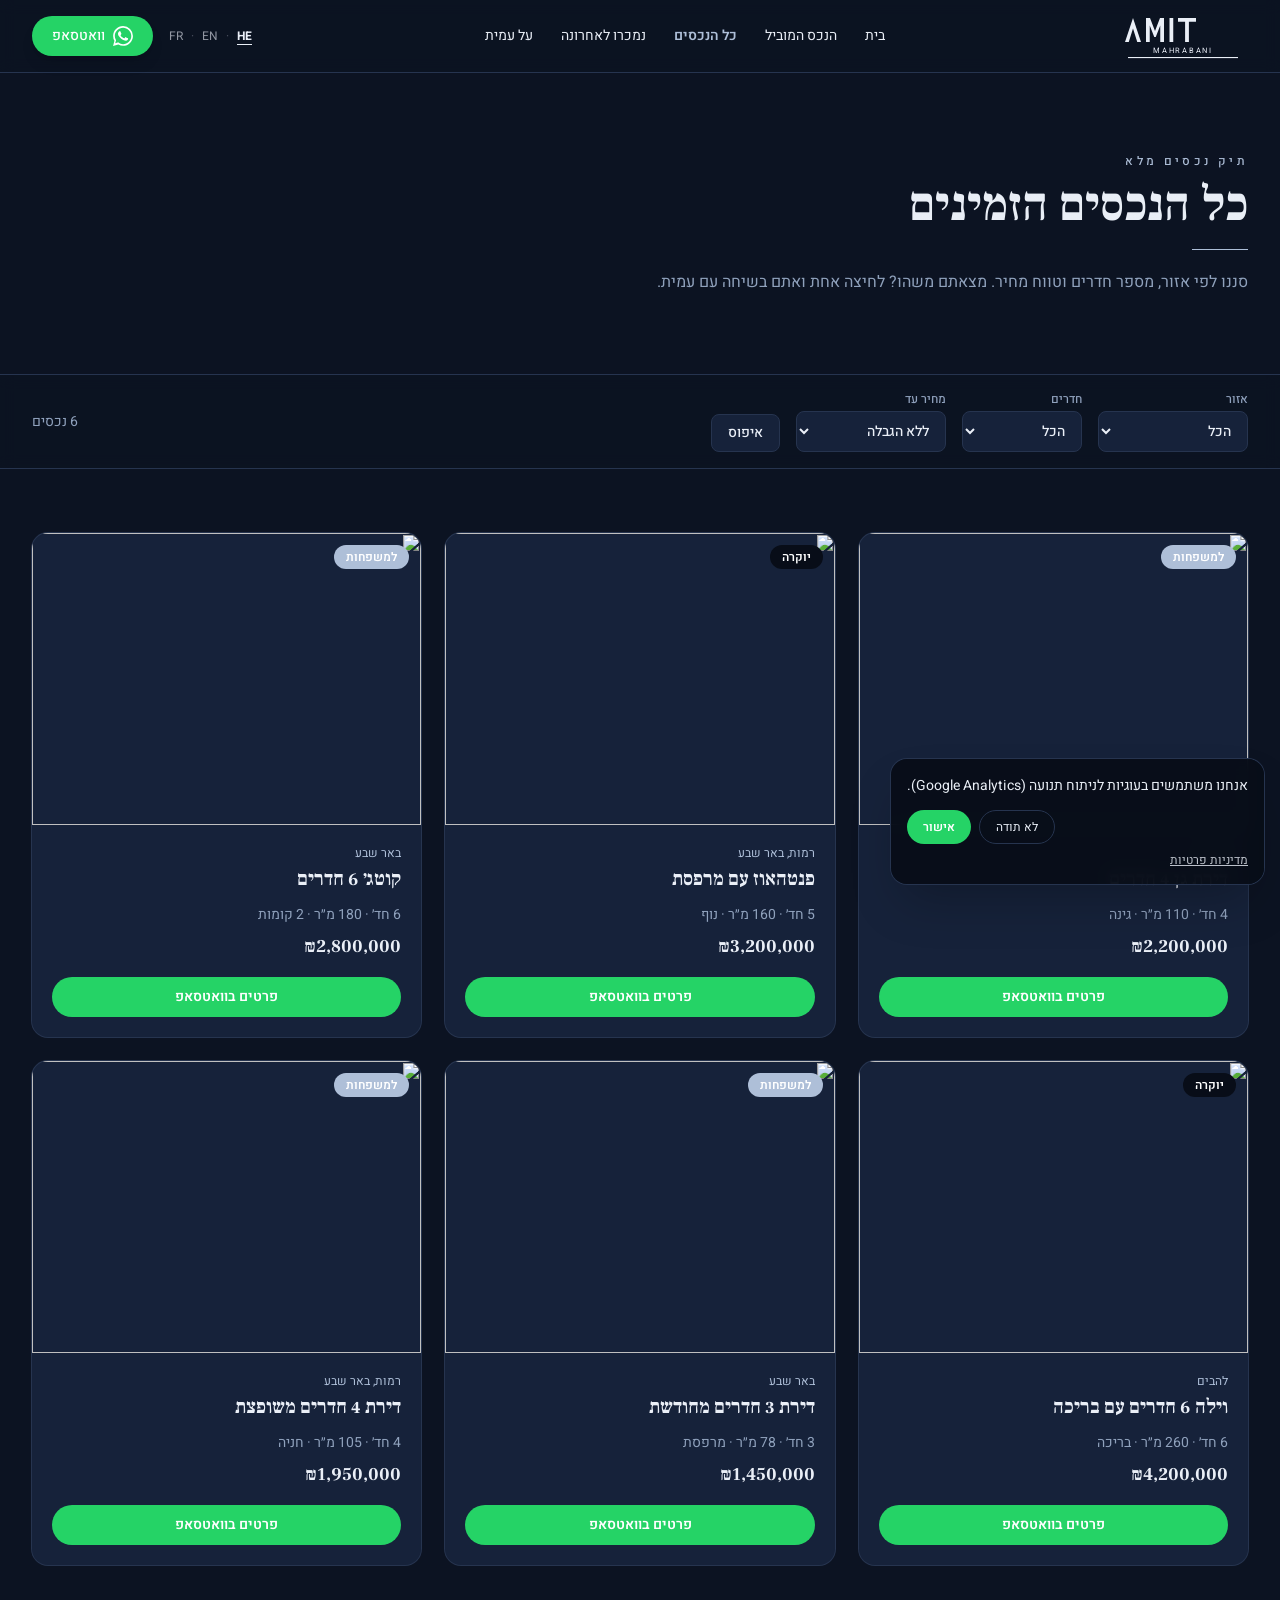
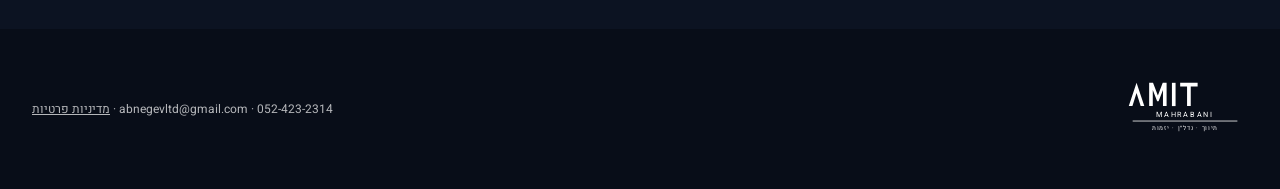
==== commit 2c957b13: "A4 privacy policy page (HE/EN/FR) + footer/banner links" ====
--- a/listings.html
+++ b/listings.html
@@ -119,7 +119,7 @@
   <footer class="bg-ink py-12 text-white/70">
     <div class="mx-auto flex max-w-7xl flex-col items-center justify-between gap-4 px-5 text-center md:flex-row md:px-8">
       <a href="index.html"><svg viewBox="0 0 260 132" class="h-16 w-auto text-white" fill="currentColor" aria-label="עמית מהרבני נדל״ן · תיווך · נדל״ן · יזמות"><g><path d="M14 60 L30 12 L46 60 L38.5 60 L30 33 L21.5 60 Z"/><path d="M56 60 L56 12 L64 12 L74 38 L84 12 L92 12 L92 60 L84.5 60 L84.5 27 L75.5 50 L72.5 50 L63.5 27 L63.5 60 Z"/><rect x="103" y="12" width="7.5" height="48"/><path d="M120 12 L156 12 L156 19.5 L141.8 19.5 L141.8 60 L134.2 60 L134.2 19.5 L120 19.5 Z"/></g><text x="130" y="82" text-anchor="middle" font-family="'Futura','Century Gothic','Heebo',sans-serif" font-size="15" letter-spacing="3.5">MAHRABANI</text><rect x="22" y="90" width="216" height="1.6"/><text x="130" y="110" text-anchor="middle" font-family="'Heebo',sans-serif" font-size="12.5" letter-spacing="1.5" direction="rtl">תיווך · נדל״ן · יזמות</text></svg></a>
-      <p class="text-xs"><a href="tel:+972524232314" class="hover:text-paper">052-423-2314</a> · <a href="mailto:abnegevltd@gmail.com" class="hover:text-paper">abnegevltd@gmail.com</a></p>
+      <p class="text-xs"><a href="tel:+972524232314" class="hover:text-paper">052-423-2314</a> · <a href="mailto:abnegevltd@gmail.com" class="hover:text-paper">abnegevltd@gmail.com</a> · <a href="privacy.html" class="underline hover:text-paper" data-i18n="footer.privacy">מדיניות פרטיות</a></p>
     </div>
   </footer>
 
@@ -133,19 +133,19 @@
   <script>
     const PHONE='972524232314';
     const I18N={
-      he:{dir:'rtl','nav.home':'בית','nav.flagship':'הנכס המוביל','nav.all':'כל הנכסים','nav.sold':'נמכרו לאחרונה','nav.about':'על עמית','nav.waShort':'וואטסאפ',
+      he:{dir:'rtl','footer.privacy':'מדיניות פרטיות','nav.home':'בית','nav.flagship':'הנכס המוביל','nav.all':'כל הנכסים','nav.sold':'נמכרו לאחרונה','nav.about':'על עמית','nav.waShort':'וואטסאפ',
         'll.kicker':'תיק נכסים מלא','ll.title':'כל הנכסים הזמינים','ll.sub':'סננו לפי אזור, מספר חדרים וטווח מחיר. מצאתם משהו? לחיצה אחת ואתם בשיחה עם עמית.',
         'll.f.area':'אזור','ll.f.rooms':'חדרים','ll.f.price':'מחיר עד','ll.all':'הכל','ll.nolimit':'ללא הגבלה','ll.reset':'איפוס','ll.rooms3':'3 ומעלה','ll.rooms4':'4 ומעלה','ll.rooms5':'5 ומעלה','ll.rooms6':'6 ומעלה',
         'tag.family':'למשפחות','tag.luxury':'יוקרה','area.lehavim':'להבים','area.ramot':'רמות, באר שבע','area.beersheva':'באר שבע','card.cta':'פרטים בוואטסאפ',
         'p1.t':'דירת גן 4 חדרים','p1.s':'4 חד׳ · 110 מ״ר · גינה','p2.t':'פנטהאוז עם מרפסת','p2.s':'5 חד׳ · 160 מ״ר · נוף','p3.t':'קוטג׳ 6 חדרים','p3.s':'6 חד׳ · 180 מ״ר · 2 קומות','p4.t':'וילה 6 חדרים עם בריכה','p4.s':'6 חד׳ · 260 מ״ר · בריכה','p5.t':'דירת 3 חדרים מחודשת','p5.s':'3 חד׳ · 78 מ״ר · מרפסת','p6.t':'דירת 4 חדרים משופצת','p6.s':'4 חד׳ · 105 מ״ר · חניה',
         'll.count':'נכסים','ll.empty.t':'לא נמצאו נכסים לפי הסינון','ll.empty.s':'נסו להרחיב את הקריטריונים, או דברו עם עמית — לעיתים יש נכסים שעוד לא פורסמו.','ll.empty.cta':'דברו עם עמית','wa.main':'היי, ראיתי את דף הנכסים ואשמח לקבל פרטים נוספים.'},
-      en:{dir:'ltr','nav.home':'Home','nav.flagship':'Featured','nav.all':'All Listings','nav.sold':'Recently Sold','nav.about':'About','nav.waShort':'WhatsApp',
+      en:{dir:'ltr','footer.privacy':'Privacy Policy','nav.home':'Home','nav.flagship':'Featured','nav.all':'All Listings','nav.sold':'Recently Sold','nav.about':'About','nav.waShort':'WhatsApp',
         'll.kicker':'Full portfolio','ll.title':'All available listings','ll.sub':'Filter by area, rooms, and price. Found something? One click and you’re chatting with Amit.',
         'll.f.area':'Area','ll.f.rooms':'Rooms','ll.f.price':'Max price','ll.all':'All','ll.nolimit':'No limit','ll.reset':'Reset','ll.rooms3':'3+','ll.rooms4':'4+','ll.rooms5':'5+','ll.rooms6':'6+',
         'tag.family':'For families','tag.luxury':'Luxury','area.lehavim':'Lehavim','area.ramot':'Ramot, Be’er Sheva','area.beersheva':'Be’er Sheva','card.cta':'Details on WhatsApp',
         'p1.t':'4-room garden apartment','p1.s':'4 rooms · 110 m² · garden','p2.t':'Penthouse with terrace','p2.s':'5 rooms · 160 m² · view','p3.t':'6-room cottage','p3.s':'6 rooms · 180 m² · 2 floors','p4.t':'6-room villa with pool','p4.s':'6 rooms · 260 m² · pool','p5.t':'Renovated 3-room apartment','p5.s':'3 rooms · 78 m² · balcony','p6.t':'Renovated 4-room apartment','p6.s':'4 rooms · 105 m² · parking',
         'll.count':'listings','ll.empty.t':'No listings match your filters','ll.empty.s':'Try broadening the criteria, or talk to Amit — some properties aren’t listed yet.','ll.empty.cta':'Talk to Amit','wa.main':'Hi, I saw the property page and would love to get more details.'},
-      fr:{dir:'ltr','nav.home':'Accueil','nav.flagship':'En vedette','nav.all':'Tous les biens','nav.sold':'Vendus récemment','nav.about':'À propos','nav.waShort':'WhatsApp',
+      fr:{dir:'ltr','footer.privacy':'Confidentialité','nav.home':'Accueil','nav.flagship':'En vedette','nav.all':'Tous les biens','nav.sold':'Vendus récemment','nav.about':'À propos','nav.waShort':'WhatsApp',
         'll.kicker':'Portefeuille complet','ll.title':'Tous les biens disponibles','ll.sub':'Filtrez par secteur, pièces et prix. Un bien vous plaît ? Un clic et vous discutez avec Amit.',
         'll.f.area':'Secteur','ll.f.rooms':'Pièces','ll.f.price':'Prix max','ll.all':'Tous','ll.nolimit':'Sans limite','ll.reset':'Réinitialiser','ll.rooms3':'3+','ll.rooms4':'4+','ll.rooms5':'5+','ll.rooms6':'6+',
         'tag.family':'Pour familles','tag.luxury':'Luxe','area.lehavim':'Lehavim','area.ramot':'Ramot, Beer-Sheva','area.beersheva':'Beer-Sheva','card.cta':'Détails sur WhatsApp',
@@ -194,6 +194,7 @@
       <button onclick="__consent('denied')" id="cookie-no" class="rounded-full border border-stone px-4 py-2 text-xs">לא תודה</button>
       <button onclick="__consent('granted')" id="cookie-yes" class="rounded-full bg-[#25D366] px-4 py-2 text-xs font-semibold text-white">אישור</button>
     </div>
+    <a href="privacy.html" data-i18n="footer.privacy" class="mt-2 block text-xs underline opacity-80">מדיניות פרטיות</a>
   </div>
   <script>
   (function(){
--- a/assets/styles.css
+++ b/assets/styles.css
@@ -1 +1 @@
-/*! tailwindcss v3.4.4 | MIT License | https://tailwindcss.com*/*,:after,:before{box-sizing:border-box;border:0 solid #e5e7eb}:after,:before{--tw-content:""}:host,html{line-height:1.5;-webkit-text-size-adjust:100%;-moz-tab-size:4;-o-tab-size:4;tab-size:4;font-family:ui-sans-serif,system-ui,sans-serif,Apple Color Emoji,Segoe UI Emoji,Segoe UI Symbol,Noto Color Emoji;font-feature-settings:normal;font-variation-settings:normal;-webkit-tap-highlight-color:transparent}body{margin:0;line-height:inherit}hr{height:0;color:inherit;border-top-width:1px}abbr:where([title]){-webkit-text-decoration:underline dotted;text-decoration:underline dotted}h1,h2,h3,h4,h5,h6{font-size:inherit;font-weight:inherit}a{color:inherit;text-decoration:inherit}b,strong{font-weight:bolder}code,kbd,pre,samp{font-family:ui-monospace,SFMono-Regular,Menlo,Monaco,Consolas,Liberation Mono,Courier New,monospace;font-feature-settings:normal;font-variation-settings:normal;font-size:1em}small{font-size:80%}sub,sup{font-size:75%;line-height:0;position:relative;vertical-align:initial}sub{bottom:-.25em}sup{top:-.5em}table{text-indent:0;border-color:inherit;border-collapse:collapse}button,input,optgroup,select,textarea{font-family:inherit;font-feature-settings:inherit;font-variation-settings:inherit;font-size:100%;font-weight:inherit;line-height:inherit;letter-spacing:inherit;color:inherit;margin:0;padding:0}button,select{text-transform:none}button,input:where([type=button]),input:where([type=reset]),input:where([type=submit]){-webkit-appearance:button;background-color:initial;background-image:none}:-moz-focusring{outline:auto}:-moz-ui-invalid{box-shadow:none}progress{vertical-align:initial}::-webkit-inner-spin-button,::-webkit-outer-spin-button{height:auto}[type=search]{-webkit-appearance:textfield;outline-offset:-2px}::-webkit-search-decoration{-webkit-appearance:none}::-webkit-file-upload-button{-webkit-appearance:button;font:inherit}summary{display:list-item}blockquote,dd,dl,figure,h1,h2,h3,h4,h5,h6,hr,p,pre{margin:0}fieldset{margin:0}fieldset,legend{padding:0}menu,ol,ul{list-style:none;margin:0;padding:0}dialog{padding:0}textarea{resize:vertical}input::-moz-placeholder,textarea::-moz-placeholder{opacity:1;color:#9ca3af}input::placeholder,textarea::placeholder{opacity:1;color:#9ca3af}[role=button],button{cursor:pointer}:disabled{cursor:default}audio,canvas,embed,iframe,img,object,svg,video{display:block;vertical-align:middle}img,video{max-width:100%;height:auto}[hidden]{display:none}*,::backdrop,:after,:before{--tw-border-spacing-x:0;--tw-border-spacing-y:0;--tw-translate-x:0;--tw-translate-y:0;--tw-rotate:0;--tw-skew-x:0;--tw-skew-y:0;--tw-scale-x:1;--tw-scale-y:1;--tw-pan-x: ;--tw-pan-y: ;--tw-pinch-zoom: ;--tw-scroll-snap-strictness:proximity;--tw-gradient-from-position: ;--tw-gradient-via-position: ;--tw-gradient-to-position: ;--tw-ordinal: ;--tw-slashed-zero: ;--tw-numeric-figure: ;--tw-numeric-spacing: ;--tw-numeric-fraction: ;--tw-ring-inset: ;--tw-ring-offset-width:0px;--tw-ring-offset-color:#fff;--tw-ring-color:#3b82f680;--tw-ring-offset-shadow:0 0 #0000;--tw-ring-shadow:0 0 #0000;--tw-shadow:0 0 #0000;--tw-shadow-colored:0 0 #0000;--tw-blur: ;--tw-brightness: ;--tw-contrast: ;--tw-grayscale: ;--tw-hue-rotate: ;--tw-invert: ;--tw-saturate: ;--tw-sepia: ;--tw-drop-shadow: ;--tw-backdrop-blur: ;--tw-backdrop-brightness: ;--tw-backdrop-contrast: ;--tw-backdrop-grayscale: ;--tw-backdrop-hue-rotate: ;--tw-backdrop-invert: ;--tw-backdrop-opacity: ;--tw-backdrop-saturate: ;--tw-backdrop-sepia: ;--tw-contain-size: ;--tw-contain-layout: ;--tw-contain-paint: ;--tw-contain-style: }.pointer-events-none{pointer-events:none}.fixed{position:fixed}.absolute{position:absolute}.relative{position:relative}.sticky{position:sticky}.inset-0{inset:0}.inset-x-0{left:0;right:0}.inset-x-3{left:.75rem;right:.75rem}.bottom-24{bottom:6rem}.bottom-4{bottom:1rem}.bottom-5{bottom:1.25rem}.bottom-7{bottom:1.75rem}.left-5{left:1.25rem}.right-3{right:.75rem}.right-4{right:1rem}.top-0{top:0}.top-3{top:.75rem}.top-\[72px\]{top:72px}.z-0{z-index:0}.z-10{z-index:10}.z-20{z-index:20}.z-30{z-index:30}.z-40{z-index:40}.z-50{z-index:50}.z-\[60\]{z-index:60}.mx-auto{margin-left:auto;margin-right:auto}.mb-12{margin-bottom:3rem}.mb-2{margin-bottom:.5rem}.mb-3{margin-bottom:.75rem}.ms-auto{margin-inline-start:auto}.mt-1{margin-top:.25rem}.mt-10{margin-top:2.5rem}.mt-12{margin-top:3rem}.mt-2{margin-top:.5rem}.mt-3{margin-top:.75rem}.mt-4{margin-top:1rem}.mt-5{margin-top:1.25rem}.mt-6{margin-top:1.5rem}.mt-7{margin-top:1.75rem}.mt-8{margin-top:2rem}.mt-9{margin-top:2.25rem}.block{display:block}.flex{display:flex}.inline-flex{display:inline-flex}.grid{display:grid}.hidden{display:none}.aspect-\[16\/10\]{aspect-ratio:16/10}.aspect-\[4\/3\]{aspect-ratio:4/3}.h-12{height:3rem}.h-16{height:4rem}.h-36{height:9rem}.h-5{height:1.25rem}.h-6{height:1.5rem}.h-full{height:100%}.h-px{height:1px}.h-screen{height:100vh}.w-14{width:3.5rem}.w-5{width:1.25rem}.w-6{width:1.5rem}.w-auto{width:auto}.w-full{width:100%}.min-w-\[120px\]{min-width:120px}.min-w-\[150px\]{min-width:150px}.max-w-2xl{max-width:42rem}.max-w-4xl{max-width:56rem}.max-w-7xl{max-width:80rem}.max-w-md{max-width:28rem}.max-w-sm{max-width:24rem}.max-w-xl{max-width:36rem}.transform{transform:translate(var(--tw-translate-x),var(--tw-translate-y)) rotate(var(--tw-rotate)) skewX(var(--tw-skew-x)) skewY(var(--tw-skew-y)) scaleX(var(--tw-scale-x)) scaleY(var(--tw-scale-y))}@keyframes bounce{0%,to{transform:translateY(-25%);animation-timing-function:cubic-bezier(.8,0,1,1)}50%{transform:none;animation-timing-function:cubic-bezier(0,0,.2,1)}}.animate-bounce{animation:bounce 1s infinite}.grid-cols-2{grid-template-columns:repeat(2,minmax(0,1fr))}.flex-col{flex-direction:column}.flex-wrap{flex-wrap:wrap}.items-end{align-items:flex-end}.items-center{align-items:center}.justify-end{justify-content:flex-end}.justify-center{justify-content:center}.justify-between{justify-content:space-between}.gap-1{gap:.25rem}.gap-1\.5{gap:.375rem}.gap-12{gap:3rem}.gap-14{gap:3.5rem}.gap-2{gap:.5rem}.gap-2\.5{gap:.625rem}.gap-3{gap:.75rem}.gap-4{gap:1rem}.gap-6{gap:1.5rem}.gap-7{gap:1.75rem}.gap-8{gap:2rem}.space-y-2>:not([hidden])~:not([hidden]){--tw-space-y-reverse:0;margin-top:calc(.5rem*(1 - var(--tw-space-y-reverse)));margin-bottom:calc(.5rem*var(--tw-space-y-reverse))}.space-y-5>:not([hidden])~:not([hidden]){--tw-space-y-reverse:0;margin-top:calc(1.25rem*(1 - var(--tw-space-y-reverse)));margin-bottom:calc(1.25rem*var(--tw-space-y-reverse))}.self-center{align-self:center}.overflow-hidden{overflow:hidden}.rounded-2xl{border-radius:1rem}.rounded-full{border-radius:9999px}.rounded-lg{border-radius:.5rem}.rounded-xl{border-radius:.75rem}.border{border-width:1px}.border-b{border-bottom-width:1px}.border-stone{--tw-border-opacity:1;border-color:rgb(38 52 79/var(--tw-border-opacity))}.bg-\[\#25D366\]{--tw-bg-opacity:1;background-color:rgb(37 211 102/var(--tw-bg-opacity))}.bg-char{--tw-bg-opacity:1;background-color:rgb(22 34 58/var(--tw-bg-opacity))}.bg-char\/60{background-color:#16223a99}.bg-gold{--tw-bg-opacity:1;background-color:rgb(174 191 216/var(--tw-bg-opacity))}.bg-ink{--tw-bg-opacity:1;background-color:rgb(8 13 24/var(--tw-bg-opacity))}.bg-ink\/70{background-color:#080d18b3}.bg-ink\/95{background-color:#080d18f2}.bg-sand{--tw-bg-opacity:1;background-color:rgb(12 19 34/var(--tw-bg-opacity))}.bg-sand\/40{background-color:#0c132266}.bg-sand\/90{background-color:#0c1322e6}.bg-sand\/95{background-color:#0c1322f2}.bg-stone{--tw-bg-opacity:1;background-color:rgb(38 52 79/var(--tw-bg-opacity))}.bg-white\/70{background-color:#ffffffb3}.bg-gradient-to-b{background-image:linear-gradient(to bottom,var(--tw-gradient-stops))}.from-black\/55{--tw-gradient-from:#0000008c var(--tw-gradient-from-position);--tw-gradient-to:#0000 var(--tw-gradient-to-position);--tw-gradient-stops:var(--tw-gradient-from),var(--tw-gradient-to)}.via-black\/30{--tw-gradient-to:#0000 var(--tw-gradient-to-position);--tw-gradient-stops:var(--tw-gradient-from),#0000004d var(--tw-gradient-via-position),var(--tw-gradient-to)}.to-black\/80{--tw-gradient-to:#000c var(--tw-gradient-to-position)}.bg-cover{background-size:cover}.bg-center{background-position:50%}.fill-current{fill:currentColor}.object-cover{-o-object-fit:cover;object-fit:cover}.p-4{padding:1rem}.p-5{padding:1.25rem}.p-6{padding:1.5rem}.px-3{padding-left:.75rem;padding-right:.75rem}.px-4{padding-left:1rem;padding-right:1rem}.px-5{padding-left:1.25rem;padding-right:1.25rem}.px-6{padding-left:1.5rem;padding-right:1.5rem}.px-7{padding-left:1.75rem;padding-right:1.75rem}.px-8{padding-left:2rem;padding-right:2rem}.py-1{padding-top:.25rem;padding-bottom:.25rem}.py-1\.5{padding-top:.375rem;padding-bottom:.375rem}.py-12{padding-top:3rem;padding-bottom:3rem}.py-14{padding-top:3.5rem;padding-bottom:3.5rem}.py-16{padding-top:4rem;padding-bottom:4rem}.py-2{padding-top:.5rem;padding-bottom:.5rem}.py-2\.5{padding-top:.625rem;padding-bottom:.625rem}.py-20{padding-top:5rem;padding-bottom:5rem}.py-3{padding-top:.75rem;padding-bottom:.75rem}.py-3\.5{padding-top:.875rem;padding-bottom:.875rem}.py-4{padding-top:1rem;padding-bottom:1rem}.text-center{text-align:center}.font-display{font-family:Frank Ruhl Libre,serif}.text-2xl{font-size:1.5rem;line-height:2rem}.text-3xl{font-size:1.875rem;line-height:2.25rem}.text-4xl{font-size:2.25rem;line-height:2.5rem}.text-5xl{font-size:3rem;line-height:1}.text-base{font-size:1rem;line-height:1.5rem}.text-lg{font-size:1.125rem;line-height:1.75rem}.text-sm{font-size:.875rem;line-height:1.25rem}.text-xl{font-size:1.25rem;line-height:1.75rem}.text-xs{font-size:.75rem;line-height:1rem}.font-bold{font-weight:700}.font-medium{font-weight:500}.font-semibold{font-weight:600}.uppercase{text-transform:uppercase}.leading-relaxed{line-height:1.625}.leading-tight{line-height:1.25}.text-gold{--tw-text-opacity:1;color:rgb(174 191 216/var(--tw-text-opacity))}.text-gold-d{--tw-text-opacity:1;color:rgb(201 213 232/var(--tw-text-opacity))}.text-ink{--tw-text-opacity:1;color:rgb(8 13 24/var(--tw-text-opacity))}.text-olive{--tw-text-opacity:1;color:rgb(144 162 189/var(--tw-text-opacity))}.text-paper{--tw-text-opacity:1;color:rgb(234 239 247/var(--tw-text-opacity))}.text-white{--tw-text-opacity:1;color:rgb(255 255 255/var(--tw-text-opacity))}.text-white\/60{color:#fff9}.text-white\/70{color:#ffffffb3}.text-white\/80{color:#fffc}.text-white\/85{color:#ffffffd9}.underline-offset-4{text-underline-offset:4px}.antialiased{-webkit-font-smoothing:antialiased;-moz-osx-font-smoothing:grayscale}.opacity-30{opacity:.3}.shadow-2xl{--tw-shadow:0 25px 50px -12px #00000040;--tw-shadow-colored:0 25px 50px -12px var(--tw-shadow-color)}.shadow-2xl,.shadow-\[0_-40px_80px_-20px_rgba\(0\2c 0\2c 0\2c 0\.45\)\]{box-shadow:var(--tw-ring-offset-shadow,0 0 #0000),var(--tw-ring-shadow,0 0 #0000),var(--tw-shadow)}.shadow-\[0_-40px_80px_-20px_rgba\(0\2c 0\2c 0\2c 0\.45\)\]{--tw-shadow:0 -40px 80px -20px #00000073;--tw-shadow-colored:0 -40px 80px -20px var(--tw-shadow-color)}.shadow-lg{--tw-shadow:0 10px 15px -3px #0000001a,0 4px 6px -4px #0000001a;--tw-shadow-colored:0 10px 15px -3px var(--tw-shadow-color),0 4px 6px -4px var(--tw-shadow-color)}.shadow-lg,.shadow-sm{box-shadow:var(--tw-ring-offset-shadow,0 0 #0000),var(--tw-ring-shadow,0 0 #0000),var(--tw-shadow)}.shadow-sm{--tw-shadow:0 1px 2px 0 #0000000d;--tw-shadow-colored:0 1px 2px 0 var(--tw-shadow-color)}.shadow-xl{--tw-shadow:0 20px 25px -5px #0000001a,0 8px 10px -6px #0000001a;--tw-shadow-colored:0 20px 25px -5px var(--tw-shadow-color),0 8px 10px -6px var(--tw-shadow-color);box-shadow:var(--tw-ring-offset-shadow,0 0 #0000),var(--tw-ring-shadow,0 0 #0000),var(--tw-shadow)}.shadow-black\/10{--tw-shadow-color:#0000001a;--tw-shadow:var(--tw-shadow-colored)}.shadow-black\/30{--tw-shadow-color:#0000004d;--tw-shadow:var(--tw-shadow-colored)}.shadow-ink\/10{--tw-shadow-color:#080d181a;--tw-shadow:var(--tw-shadow-colored)}.shadow-ink\/5{--tw-shadow-color:#080d180d;--tw-shadow:var(--tw-shadow-colored)}.ring-1{--tw-ring-offset-shadow:var(--tw-ring-inset) 0 0 0 var(--tw-ring-offset-width) var(--tw-ring-offset-color);--tw-ring-shadow:var(--tw-ring-inset) 0 0 0 calc(1px + var(--tw-ring-offset-width)) var(--tw-ring-color);box-shadow:var(--tw-ring-offset-shadow),var(--tw-ring-shadow),var(--tw-shadow,0 0 #0000)}.ring-stone{--tw-ring-opacity:1;--tw-ring-color:rgb(38 52 79/var(--tw-ring-opacity))}.blur{--tw-blur:blur(8px)}.blur,.filter{filter:var(--tw-blur) var(--tw-brightness) var(--tw-contrast) var(--tw-grayscale) var(--tw-hue-rotate) var(--tw-invert) var(--tw-saturate) var(--tw-sepia) var(--tw-drop-shadow)}.backdrop-blur{--tw-backdrop-blur:blur(8px);-webkit-backdrop-filter:var(--tw-backdrop-blur) var(--tw-backdrop-brightness) var(--tw-backdrop-contrast) var(--tw-backdrop-grayscale) var(--tw-backdrop-hue-rotate) var(--tw-backdrop-invert) var(--tw-backdrop-opacity) var(--tw-backdrop-saturate) var(--tw-backdrop-sepia);backdrop-filter:var(--tw-backdrop-blur) var(--tw-backdrop-brightness) var(--tw-backdrop-contrast) var(--tw-backdrop-grayscale) var(--tw-backdrop-hue-rotate) var(--tw-backdrop-invert) var(--tw-backdrop-opacity) var(--tw-backdrop-saturate) var(--tw-backdrop-sepia)}.transition{transition-property:color,background-color,border-color,text-decoration-color,fill,stroke,opacity,box-shadow,transform,filter,-webkit-backdrop-filter;transition-property:color,background-color,border-color,text-decoration-color,fill,stroke,opacity,box-shadow,transform,filter,backdrop-filter;transition-property:color,background-color,border-color,text-decoration-color,fill,stroke,opacity,box-shadow,transform,filter,backdrop-filter,-webkit-backdrop-filter;transition-timing-function:cubic-bezier(.4,0,.2,1);transition-duration:.15s}.transition-all{transition-property:all;transition-timing-function:cubic-bezier(.4,0,.2,1);transition-duration:.15s}.duration-500{transition-duration:.5s}.will-change-transform{will-change:transform}.hover\:-translate-y-1:hover{--tw-translate-y:-0.25rem}.hover\:-translate-y-1:hover,.hover\:scale-105:hover{transform:translate(var(--tw-translate-x),var(--tw-translate-y)) rotate(var(--tw-rotate)) skewX(var(--tw-skew-x)) skewY(var(--tw-skew-y)) scaleX(var(--tw-scale-x)) scaleY(var(--tw-scale-y))}.hover\:scale-105:hover{--tw-scale-x:1.05;--tw-scale-y:1.05}.hover\:scale-\[1\.03\]:hover{--tw-scale-x:1.03;--tw-scale-y:1.03;transform:translate(var(--tw-translate-x),var(--tw-translate-y)) rotate(var(--tw-rotate)) skewX(var(--tw-skew-x)) skewY(var(--tw-skew-y)) scaleX(var(--tw-scale-x)) scaleY(var(--tw-scale-y))}.hover\:border-gold:hover{--tw-border-opacity:1;border-color:rgb(174 191 216/var(--tw-border-opacity))}.hover\:text-gold:hover{--tw-text-opacity:1;color:rgb(174 191 216/var(--tw-text-opacity))}.hover\:text-paper:hover{--tw-text-opacity:1;color:rgb(234 239 247/var(--tw-text-opacity))}.hover\:text-white:hover{--tw-text-opacity:1;color:rgb(255 255 255/var(--tw-text-opacity))}.hover\:underline:hover{text-decoration-line:underline}.hover\:shadow-2xl:hover{--tw-shadow:0 25px 50px -12px #00000040;--tw-shadow-colored:0 25px 50px -12px var(--tw-shadow-color);box-shadow:var(--tw-ring-offset-shadow,0 0 #0000),var(--tw-ring-shadow,0 0 #0000),var(--tw-shadow)}.hover\:shadow-ink\/10:hover{--tw-shadow-color:#080d181a;--tw-shadow:var(--tw-shadow-colored)}.hover\:brightness-105:hover{--tw-brightness:brightness(1.05);filter:var(--tw-blur) var(--tw-brightness) var(--tw-contrast) var(--tw-grayscale) var(--tw-hue-rotate) var(--tw-invert) var(--tw-saturate) var(--tw-sepia) var(--tw-drop-shadow)}.focus\:border-gold:focus{--tw-border-opacity:1;border-color:rgb(174 191 216/var(--tw-border-opacity))}.focus\:outline-none:focus{outline:2px solid #0000;outline-offset:2px}.group:hover .group-hover\:scale-105{--tw-scale-x:1.05;--tw-scale-y:1.05;transform:translate(var(--tw-translate-x),var(--tw-translate-y)) rotate(var(--tw-rotate)) skewX(var(--tw-skew-x)) skewY(var(--tw-skew-y)) scaleX(var(--tw-scale-x)) scaleY(var(--tw-scale-y))}@media (min-width:640px){.sm\:inline-flex{display:inline-flex}.sm\:grid-cols-2{grid-template-columns:repeat(2,minmax(0,1fr))}}@media (min-width:768px){.md\:bottom-4{bottom:1rem}.md\:left-auto{left:auto}.md\:right-4{right:1rem}.md\:col-span-2{grid-column:span 2/span 2}.md\:mx-0{margin-left:0;margin-right:0}.md\:flex{display:flex}.md\:hidden{display:none}.md\:h-44{height:11rem}.md\:grid-cols-2{grid-template-columns:repeat(2,minmax(0,1fr))}.md\:flex-row{flex-direction:row}.md\:px-8{padding-left:2rem;padding-right:2rem}.md\:py-16{padding-top:4rem;padding-bottom:4rem}.md\:py-20{padding-top:5rem;padding-bottom:5rem}.md\:py-28{padding-top:7rem;padding-bottom:7rem}.md\:text-4xl{font-size:2.25rem;line-height:2.5rem}.md\:text-5xl{font-size:3rem;line-height:1}.md\:text-7xl{font-size:4.5rem;line-height:1}.md\:text-lg{font-size:1.125rem;line-height:1.75rem}.md\:text-sm{font-size:.875rem;line-height:1.25rem}}@media (min-width:1024px){.lg\:grid-cols-2{grid-template-columns:repeat(2,minmax(0,1fr))}.lg\:grid-cols-3{grid-template-columns:repeat(3,minmax(0,1fr))}.lg\:grid-cols-\[1fr_1\.1fr\]{grid-template-columns:1fr 1.1fr}}+/*! tailwindcss v3.4.4 | MIT License | https://tailwindcss.com*/*,:after,:before{box-sizing:border-box;border:0 solid #e5e7eb}:after,:before{--tw-content:""}:host,html{line-height:1.5;-webkit-text-size-adjust:100%;-moz-tab-size:4;-o-tab-size:4;tab-size:4;font-family:ui-sans-serif,system-ui,sans-serif,Apple Color Emoji,Segoe UI Emoji,Segoe UI Symbol,Noto Color Emoji;font-feature-settings:normal;font-variation-settings:normal;-webkit-tap-highlight-color:transparent}body{margin:0;line-height:inherit}hr{height:0;color:inherit;border-top-width:1px}abbr:where([title]){-webkit-text-decoration:underline dotted;text-decoration:underline dotted}h1,h2,h3,h4,h5,h6{font-size:inherit;font-weight:inherit}a{color:inherit;text-decoration:inherit}b,strong{font-weight:bolder}code,kbd,pre,samp{font-family:ui-monospace,SFMono-Regular,Menlo,Monaco,Consolas,Liberation Mono,Courier New,monospace;font-feature-settings:normal;font-variation-settings:normal;font-size:1em}small{font-size:80%}sub,sup{font-size:75%;line-height:0;position:relative;vertical-align:initial}sub{bottom:-.25em}sup{top:-.5em}table{text-indent:0;border-color:inherit;border-collapse:collapse}button,input,optgroup,select,textarea{font-family:inherit;font-feature-settings:inherit;font-variation-settings:inherit;font-size:100%;font-weight:inherit;line-height:inherit;letter-spacing:inherit;color:inherit;margin:0;padding:0}button,select{text-transform:none}button,input:where([type=button]),input:where([type=reset]),input:where([type=submit]){-webkit-appearance:button;background-color:initial;background-image:none}:-moz-focusring{outline:auto}:-moz-ui-invalid{box-shadow:none}progress{vertical-align:initial}::-webkit-inner-spin-button,::-webkit-outer-spin-button{height:auto}[type=search]{-webkit-appearance:textfield;outline-offset:-2px}::-webkit-search-decoration{-webkit-appearance:none}::-webkit-file-upload-button{-webkit-appearance:button;font:inherit}summary{display:list-item}blockquote,dd,dl,figure,h1,h2,h3,h4,h5,h6,hr,p,pre{margin:0}fieldset{margin:0}fieldset,legend{padding:0}menu,ol,ul{list-style:none;margin:0;padding:0}dialog{padding:0}textarea{resize:vertical}input::-moz-placeholder,textarea::-moz-placeholder{opacity:1;color:#9ca3af}input::placeholder,textarea::placeholder{opacity:1;color:#9ca3af}[role=button],button{cursor:pointer}:disabled{cursor:default}audio,canvas,embed,iframe,img,object,svg,video{display:block;vertical-align:middle}img,video{max-width:100%;height:auto}[hidden]{display:none}*,::backdrop,:after,:before{--tw-border-spacing-x:0;--tw-border-spacing-y:0;--tw-translate-x:0;--tw-translate-y:0;--tw-rotate:0;--tw-skew-x:0;--tw-skew-y:0;--tw-scale-x:1;--tw-scale-y:1;--tw-pan-x: ;--tw-pan-y: ;--tw-pinch-zoom: ;--tw-scroll-snap-strictness:proximity;--tw-gradient-from-position: ;--tw-gradient-via-position: ;--tw-gradient-to-position: ;--tw-ordinal: ;--tw-slashed-zero: ;--tw-numeric-figure: ;--tw-numeric-spacing: ;--tw-numeric-fraction: ;--tw-ring-inset: ;--tw-ring-offset-width:0px;--tw-ring-offset-color:#fff;--tw-ring-color:#3b82f680;--tw-ring-offset-shadow:0 0 #0000;--tw-ring-shadow:0 0 #0000;--tw-shadow:0 0 #0000;--tw-shadow-colored:0 0 #0000;--tw-blur: ;--tw-brightness: ;--tw-contrast: ;--tw-grayscale: ;--tw-hue-rotate: ;--tw-invert: ;--tw-saturate: ;--tw-sepia: ;--tw-drop-shadow: ;--tw-backdrop-blur: ;--tw-backdrop-brightness: ;--tw-backdrop-contrast: ;--tw-backdrop-grayscale: ;--tw-backdrop-hue-rotate: ;--tw-backdrop-invert: ;--tw-backdrop-opacity: ;--tw-backdrop-saturate: ;--tw-backdrop-sepia: ;--tw-contain-size: ;--tw-contain-layout: ;--tw-contain-paint: ;--tw-contain-style: }.pointer-events-none{pointer-events:none}.fixed{position:fixed}.absolute{position:absolute}.relative{position:relative}.sticky{position:sticky}.inset-0{inset:0}.inset-x-0{left:0;right:0}.inset-x-3{left:.75rem;right:.75rem}.bottom-24{bottom:6rem}.bottom-4{bottom:1rem}.bottom-5{bottom:1.25rem}.bottom-7{bottom:1.75rem}.left-5{left:1.25rem}.right-3{right:.75rem}.right-4{right:1rem}.top-0{top:0}.top-3{top:.75rem}.top-\[72px\]{top:72px}.z-0{z-index:0}.z-10{z-index:10}.z-20{z-index:20}.z-30{z-index:30}.z-40{z-index:40}.z-50{z-index:50}.z-\[60\]{z-index:60}.mx-auto{margin-left:auto;margin-right:auto}.mb-12{margin-bottom:3rem}.mb-2{margin-bottom:.5rem}.mb-3{margin-bottom:.75rem}.ms-auto{margin-inline-start:auto}.mt-1{margin-top:.25rem}.mt-10{margin-top:2.5rem}.mt-12{margin-top:3rem}.mt-2{margin-top:.5rem}.mt-3{margin-top:.75rem}.mt-4{margin-top:1rem}.mt-5{margin-top:1.25rem}.mt-6{margin-top:1.5rem}.mt-7{margin-top:1.75rem}.mt-8{margin-top:2rem}.mt-9{margin-top:2.25rem}.block{display:block}.flex{display:flex}.inline-flex{display:inline-flex}.grid{display:grid}.hidden{display:none}.aspect-\[16\/10\]{aspect-ratio:16/10}.aspect-\[4\/3\]{aspect-ratio:4/3}.h-12{height:3rem}.h-16{height:4rem}.h-36{height:9rem}.h-5{height:1.25rem}.h-6{height:1.5rem}.h-full{height:100%}.h-px{height:1px}.h-screen{height:100vh}.w-14{width:3.5rem}.w-5{width:1.25rem}.w-6{width:1.5rem}.w-auto{width:auto}.w-full{width:100%}.min-w-\[120px\]{min-width:120px}.min-w-\[150px\]{min-width:150px}.max-w-2xl{max-width:42rem}.max-w-4xl{max-width:56rem}.max-w-7xl{max-width:80rem}.max-w-md{max-width:28rem}.max-w-sm{max-width:24rem}.max-w-xl{max-width:36rem}.transform{transform:translate(var(--tw-translate-x),var(--tw-translate-y)) rotate(var(--tw-rotate)) skewX(var(--tw-skew-x)) skewY(var(--tw-skew-y)) scaleX(var(--tw-scale-x)) scaleY(var(--tw-scale-y))}@keyframes bounce{0%,to{transform:translateY(-25%);animation-timing-function:cubic-bezier(.8,0,1,1)}50%{transform:none;animation-timing-function:cubic-bezier(0,0,.2,1)}}.animate-bounce{animation:bounce 1s infinite}.grid-cols-2{grid-template-columns:repeat(2,minmax(0,1fr))}.flex-col{flex-direction:column}.flex-wrap{flex-wrap:wrap}.items-end{align-items:flex-end}.items-center{align-items:center}.justify-end{justify-content:flex-end}.justify-center{justify-content:center}.justify-between{justify-content:space-between}.gap-1{gap:.25rem}.gap-1\.5{gap:.375rem}.gap-12{gap:3rem}.gap-14{gap:3.5rem}.gap-2{gap:.5rem}.gap-2\.5{gap:.625rem}.gap-3{gap:.75rem}.gap-4{gap:1rem}.gap-6{gap:1.5rem}.gap-7{gap:1.75rem}.gap-8{gap:2rem}.space-y-2>:not([hidden])~:not([hidden]){--tw-space-y-reverse:0;margin-top:calc(.5rem*(1 - var(--tw-space-y-reverse)));margin-bottom:calc(.5rem*var(--tw-space-y-reverse))}.space-y-5>:not([hidden])~:not([hidden]){--tw-space-y-reverse:0;margin-top:calc(1.25rem*(1 - var(--tw-space-y-reverse)));margin-bottom:calc(1.25rem*var(--tw-space-y-reverse))}.self-center{align-self:center}.overflow-hidden{overflow:hidden}.rounded-2xl{border-radius:1rem}.rounded-full{border-radius:9999px}.rounded-lg{border-radius:.5rem}.rounded-xl{border-radius:.75rem}.border{border-width:1px}.border-b{border-bottom-width:1px}.border-stone{--tw-border-opacity:1;border-color:rgb(38 52 79/var(--tw-border-opacity))}.bg-\[\#25D366\]{--tw-bg-opacity:1;background-color:rgb(37 211 102/var(--tw-bg-opacity))}.bg-char{--tw-bg-opacity:1;background-color:rgb(22 34 58/var(--tw-bg-opacity))}.bg-char\/60{background-color:#16223a99}.bg-gold{--tw-bg-opacity:1;background-color:rgb(174 191 216/var(--tw-bg-opacity))}.bg-ink{--tw-bg-opacity:1;background-color:rgb(8 13 24/var(--tw-bg-opacity))}.bg-ink\/70{background-color:#080d18b3}.bg-ink\/95{background-color:#080d18f2}.bg-sand{--tw-bg-opacity:1;background-color:rgb(12 19 34/var(--tw-bg-opacity))}.bg-sand\/40{background-color:#0c132266}.bg-sand\/90{background-color:#0c1322e6}.bg-sand\/95{background-color:#0c1322f2}.bg-stone{--tw-bg-opacity:1;background-color:rgb(38 52 79/var(--tw-bg-opacity))}.bg-white\/70{background-color:#ffffffb3}.bg-gradient-to-b{background-image:linear-gradient(to bottom,var(--tw-gradient-stops))}.from-black\/55{--tw-gradient-from:#0000008c var(--tw-gradient-from-position);--tw-gradient-to:#0000 var(--tw-gradient-to-position);--tw-gradient-stops:var(--tw-gradient-from),var(--tw-gradient-to)}.via-black\/30{--tw-gradient-to:#0000 var(--tw-gradient-to-position);--tw-gradient-stops:var(--tw-gradient-from),#0000004d var(--tw-gradient-via-position),var(--tw-gradient-to)}.to-black\/80{--tw-gradient-to:#000c var(--tw-gradient-to-position)}.bg-cover{background-size:cover}.bg-center{background-position:50%}.fill-current{fill:currentColor}.object-cover{-o-object-fit:cover;object-fit:cover}.p-4{padding:1rem}.p-5{padding:1.25rem}.p-6{padding:1.5rem}.px-3{padding-left:.75rem;padding-right:.75rem}.px-4{padding-left:1rem;padding-right:1rem}.px-5{padding-left:1.25rem;padding-right:1.25rem}.px-6{padding-left:1.5rem;padding-right:1.5rem}.px-7{padding-left:1.75rem;padding-right:1.75rem}.px-8{padding-left:2rem;padding-right:2rem}.py-1{padding-top:.25rem;padding-bottom:.25rem}.py-1\.5{padding-top:.375rem;padding-bottom:.375rem}.py-12{padding-top:3rem;padding-bottom:3rem}.py-14{padding-top:3.5rem;padding-bottom:3.5rem}.py-16{padding-top:4rem;padding-bottom:4rem}.py-2{padding-top:.5rem;padding-bottom:.5rem}.py-2\.5{padding-top:.625rem;padding-bottom:.625rem}.py-20{padding-top:5rem;padding-bottom:5rem}.py-3{padding-top:.75rem;padding-bottom:.75rem}.py-3\.5{padding-top:.875rem;padding-bottom:.875rem}.py-4{padding-top:1rem;padding-bottom:1rem}.text-center{text-align:center}.font-display{font-family:Frank Ruhl Libre,serif}.text-2xl{font-size:1.5rem;line-height:2rem}.text-3xl{font-size:1.875rem;line-height:2.25rem}.text-4xl{font-size:2.25rem;line-height:2.5rem}.text-5xl{font-size:3rem;line-height:1}.text-base{font-size:1rem;line-height:1.5rem}.text-lg{font-size:1.125rem;line-height:1.75rem}.text-sm{font-size:.875rem;line-height:1.25rem}.text-xl{font-size:1.25rem;line-height:1.75rem}.text-xs{font-size:.75rem;line-height:1rem}.font-bold{font-weight:700}.font-medium{font-weight:500}.font-semibold{font-weight:600}.uppercase{text-transform:uppercase}.leading-relaxed{line-height:1.625}.leading-tight{line-height:1.25}.text-gold{--tw-text-opacity:1;color:rgb(174 191 216/var(--tw-text-opacity))}.text-gold-d{--tw-text-opacity:1;color:rgb(201 213 232/var(--tw-text-opacity))}.text-ink{--tw-text-opacity:1;color:rgb(8 13 24/var(--tw-text-opacity))}.text-olive{--tw-text-opacity:1;color:rgb(144 162 189/var(--tw-text-opacity))}.text-paper{--tw-text-opacity:1;color:rgb(234 239 247/var(--tw-text-opacity))}.text-white{--tw-text-opacity:1;color:rgb(255 255 255/var(--tw-text-opacity))}.text-white\/60{color:#fff9}.text-white\/70{color:#ffffffb3}.text-white\/80{color:#fffc}.text-white\/85{color:#ffffffd9}.underline{text-decoration-line:underline}.underline-offset-4{text-underline-offset:4px}.antialiased{-webkit-font-smoothing:antialiased;-moz-osx-font-smoothing:grayscale}.opacity-30{opacity:.3}.opacity-80{opacity:.8}.shadow-2xl{--tw-shadow:0 25px 50px -12px #00000040;--tw-shadow-colored:0 25px 50px -12px var(--tw-shadow-color)}.shadow-2xl,.shadow-\[0_-40px_80px_-20px_rgba\(0\2c 0\2c 0\2c 0\.45\)\]{box-shadow:var(--tw-ring-offset-shadow,0 0 #0000),var(--tw-ring-shadow,0 0 #0000),var(--tw-shadow)}.shadow-\[0_-40px_80px_-20px_rgba\(0\2c 0\2c 0\2c 0\.45\)\]{--tw-shadow:0 -40px 80px -20px #00000073;--tw-shadow-colored:0 -40px 80px -20px var(--tw-shadow-color)}.shadow-lg{--tw-shadow:0 10px 15px -3px #0000001a,0 4px 6px -4px #0000001a;--tw-shadow-colored:0 10px 15px -3px var(--tw-shadow-color),0 4px 6px -4px var(--tw-shadow-color)}.shadow-lg,.shadow-sm{box-shadow:var(--tw-ring-offset-shadow,0 0 #0000),var(--tw-ring-shadow,0 0 #0000),var(--tw-shadow)}.shadow-sm{--tw-shadow:0 1px 2px 0 #0000000d;--tw-shadow-colored:0 1px 2px 0 var(--tw-shadow-color)}.shadow-xl{--tw-shadow:0 20px 25px -5px #0000001a,0 8px 10px -6px #0000001a;--tw-shadow-colored:0 20px 25px -5px var(--tw-shadow-color),0 8px 10px -6px var(--tw-shadow-color);box-shadow:var(--tw-ring-offset-shadow,0 0 #0000),var(--tw-ring-shadow,0 0 #0000),var(--tw-shadow)}.shadow-black\/10{--tw-shadow-color:#0000001a;--tw-shadow:var(--tw-shadow-colored)}.shadow-black\/30{--tw-shadow-color:#0000004d;--tw-shadow:var(--tw-shadow-colored)}.shadow-ink\/10{--tw-shadow-color:#080d181a;--tw-shadow:var(--tw-shadow-colored)}.shadow-ink\/5{--tw-shadow-color:#080d180d;--tw-shadow:var(--tw-shadow-colored)}.ring-1{--tw-ring-offset-shadow:var(--tw-ring-inset) 0 0 0 var(--tw-ring-offset-width) var(--tw-ring-offset-color);--tw-ring-shadow:var(--tw-ring-inset) 0 0 0 calc(1px + var(--tw-ring-offset-width)) var(--tw-ring-color);box-shadow:var(--tw-ring-offset-shadow),var(--tw-ring-shadow),var(--tw-shadow,0 0 #0000)}.ring-stone{--tw-ring-opacity:1;--tw-ring-color:rgb(38 52 79/var(--tw-ring-opacity))}.blur{--tw-blur:blur(8px)}.blur,.filter{filter:var(--tw-blur) var(--tw-brightness) var(--tw-contrast) var(--tw-grayscale) var(--tw-hue-rotate) var(--tw-invert) var(--tw-saturate) var(--tw-sepia) var(--tw-drop-shadow)}.backdrop-blur{--tw-backdrop-blur:blur(8px);-webkit-backdrop-filter:var(--tw-backdrop-blur) var(--tw-backdrop-brightness) var(--tw-backdrop-contrast) var(--tw-backdrop-grayscale) var(--tw-backdrop-hue-rotate) var(--tw-backdrop-invert) var(--tw-backdrop-opacity) var(--tw-backdrop-saturate) var(--tw-backdrop-sepia);backdrop-filter:var(--tw-backdrop-blur) var(--tw-backdrop-brightness) var(--tw-backdrop-contrast) var(--tw-backdrop-grayscale) var(--tw-backdrop-hue-rotate) var(--tw-backdrop-invert) var(--tw-backdrop-opacity) var(--tw-backdrop-saturate) var(--tw-backdrop-sepia)}.transition{transition-property:color,background-color,border-color,text-decoration-color,fill,stroke,opacity,box-shadow,transform,filter,-webkit-backdrop-filter;transition-property:color,background-color,border-color,text-decoration-color,fill,stroke,opacity,box-shadow,transform,filter,backdrop-filter;transition-property:color,background-color,border-color,text-decoration-color,fill,stroke,opacity,box-shadow,transform,filter,backdrop-filter,-webkit-backdrop-filter;transition-timing-function:cubic-bezier(.4,0,.2,1);transition-duration:.15s}.transition-all{transition-property:all;transition-timing-function:cubic-bezier(.4,0,.2,1);transition-duration:.15s}.duration-500{transition-duration:.5s}.will-change-transform{will-change:transform}.hover\:-translate-y-1:hover{--tw-translate-y:-0.25rem}.hover\:-translate-y-1:hover,.hover\:scale-105:hover{transform:translate(var(--tw-translate-x),var(--tw-translate-y)) rotate(var(--tw-rotate)) skewX(var(--tw-skew-x)) skewY(var(--tw-skew-y)) scaleX(var(--tw-scale-x)) scaleY(var(--tw-scale-y))}.hover\:scale-105:hover{--tw-scale-x:1.05;--tw-scale-y:1.05}.hover\:scale-\[1\.03\]:hover{--tw-scale-x:1.03;--tw-scale-y:1.03;transform:translate(var(--tw-translate-x),var(--tw-translate-y)) rotate(var(--tw-rotate)) skewX(var(--tw-skew-x)) skewY(var(--tw-skew-y)) scaleX(var(--tw-scale-x)) scaleY(var(--tw-scale-y))}.hover\:border-gold:hover{--tw-border-opacity:1;border-color:rgb(174 191 216/var(--tw-border-opacity))}.hover\:text-gold:hover{--tw-text-opacity:1;color:rgb(174 191 216/var(--tw-text-opacity))}.hover\:text-paper:hover{--tw-text-opacity:1;color:rgb(234 239 247/var(--tw-text-opacity))}.hover\:text-white:hover{--tw-text-opacity:1;color:rgb(255 255 255/var(--tw-text-opacity))}.hover\:underline:hover{text-decoration-line:underline}.hover\:shadow-2xl:hover{--tw-shadow:0 25px 50px -12px #00000040;--tw-shadow-colored:0 25px 50px -12px var(--tw-shadow-color);box-shadow:var(--tw-ring-offset-shadow,0 0 #0000),var(--tw-ring-shadow,0 0 #0000),var(--tw-shadow)}.hover\:shadow-ink\/10:hover{--tw-shadow-color:#080d181a;--tw-shadow:var(--tw-shadow-colored)}.hover\:brightness-105:hover{--tw-brightness:brightness(1.05);filter:var(--tw-blur) var(--tw-brightness) var(--tw-contrast) var(--tw-grayscale) var(--tw-hue-rotate) var(--tw-invert) var(--tw-saturate) var(--tw-sepia) var(--tw-drop-shadow)}.focus\:border-gold:focus{--tw-border-opacity:1;border-color:rgb(174 191 216/var(--tw-border-opacity))}.focus\:outline-none:focus{outline:2px solid #0000;outline-offset:2px}.group:hover .group-hover\:scale-105{--tw-scale-x:1.05;--tw-scale-y:1.05;transform:translate(var(--tw-translate-x),var(--tw-translate-y)) rotate(var(--tw-rotate)) skewX(var(--tw-skew-x)) skewY(var(--tw-skew-y)) scaleX(var(--tw-scale-x)) scaleY(var(--tw-scale-y))}@media (min-width:640px){.sm\:inline-flex{display:inline-flex}.sm\:grid-cols-2{grid-template-columns:repeat(2,minmax(0,1fr))}}@media (min-width:768px){.md\:bottom-4{bottom:1rem}.md\:left-auto{left:auto}.md\:right-4{right:1rem}.md\:col-span-2{grid-column:span 2/span 2}.md\:mx-0{margin-left:0;margin-right:0}.md\:flex{display:flex}.md\:hidden{display:none}.md\:h-44{height:11rem}.md\:grid-cols-2{grid-template-columns:repeat(2,minmax(0,1fr))}.md\:flex-row{flex-direction:row}.md\:px-8{padding-left:2rem;padding-right:2rem}.md\:py-16{padding-top:4rem;padding-bottom:4rem}.md\:py-20{padding-top:5rem;padding-bottom:5rem}.md\:py-28{padding-top:7rem;padding-bottom:7rem}.md\:text-4xl{font-size:2.25rem;line-height:2.5rem}.md\:text-5xl{font-size:3rem;line-height:1}.md\:text-7xl{font-size:4.5rem;line-height:1}.md\:text-lg{font-size:1.125rem;line-height:1.75rem}.md\:text-sm{font-size:.875rem;line-height:1.25rem}}@media (min-width:1024px){.lg\:grid-cols-2{grid-template-columns:repeat(2,minmax(0,1fr))}.lg\:grid-cols-3{grid-template-columns:repeat(3,minmax(0,1fr))}.lg\:grid-cols-\[1fr_1\.1fr\]{grid-template-columns:1fr 1.1fr}}
